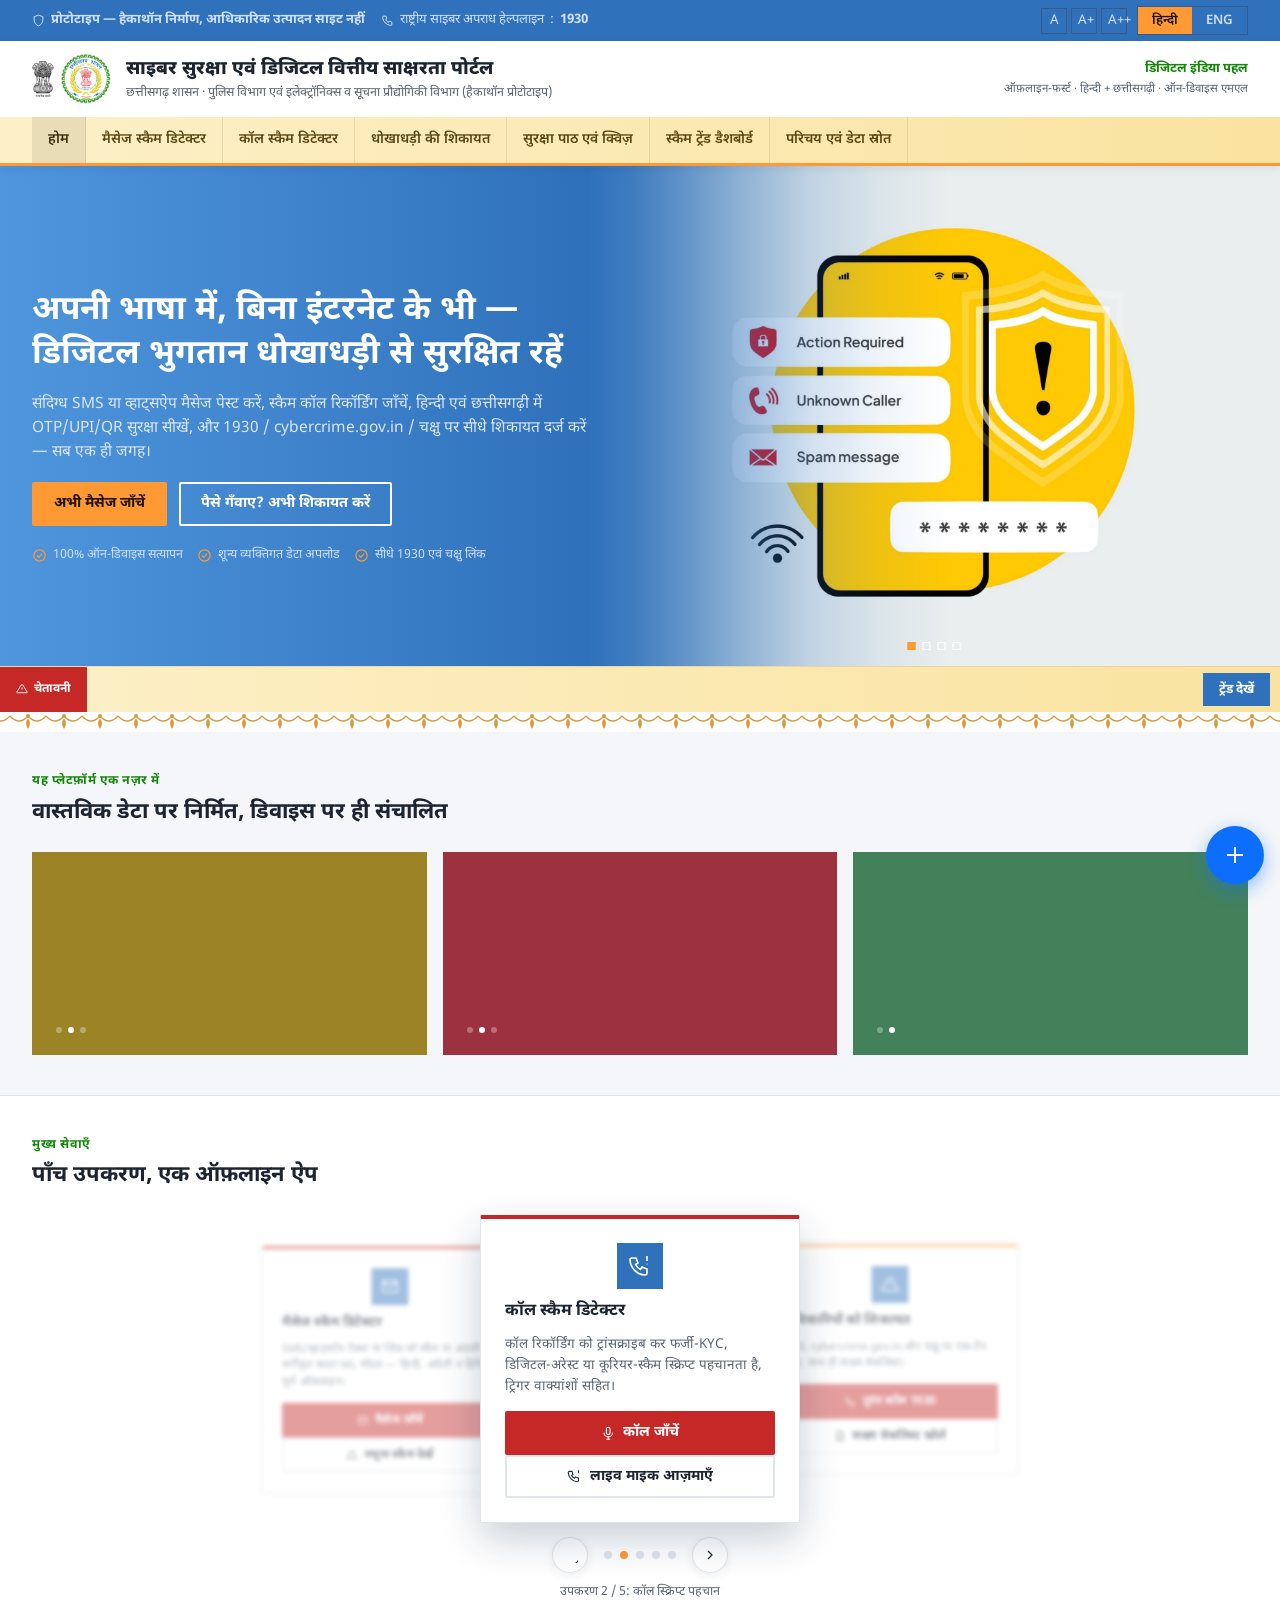
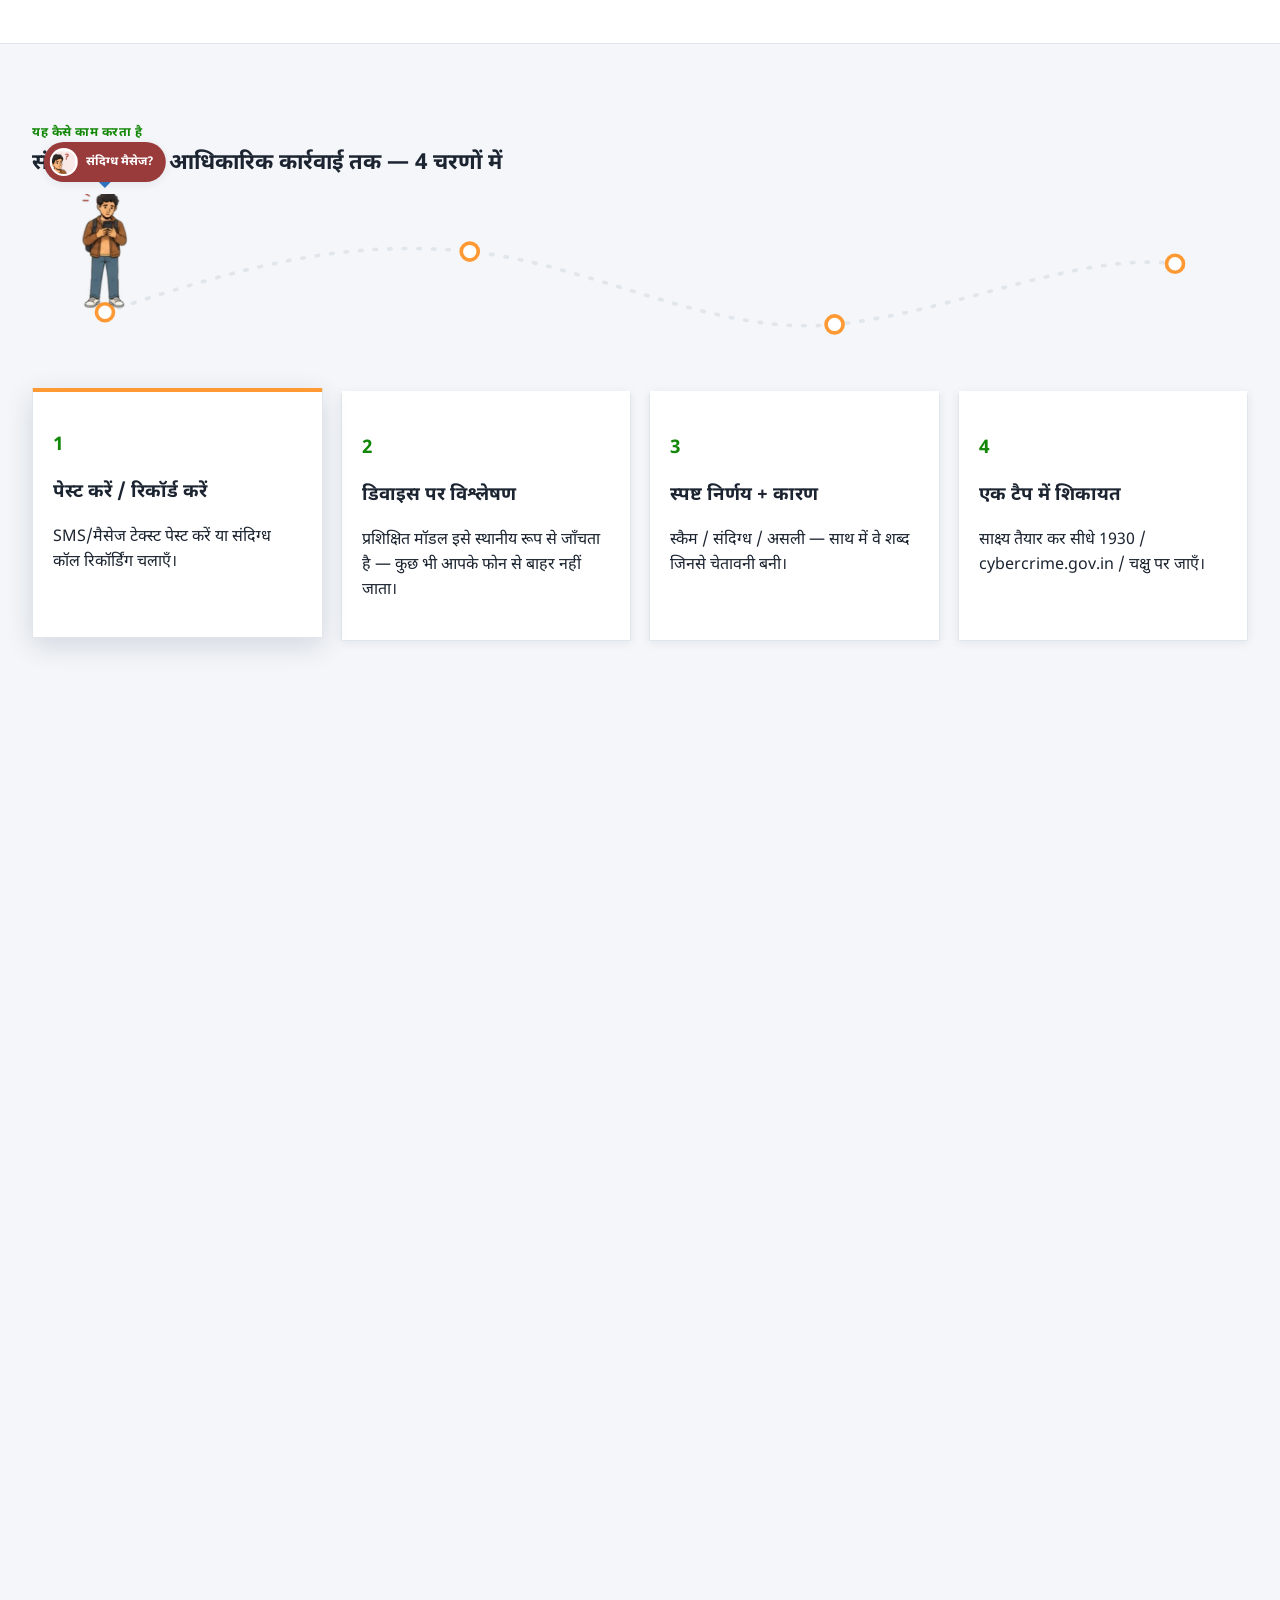
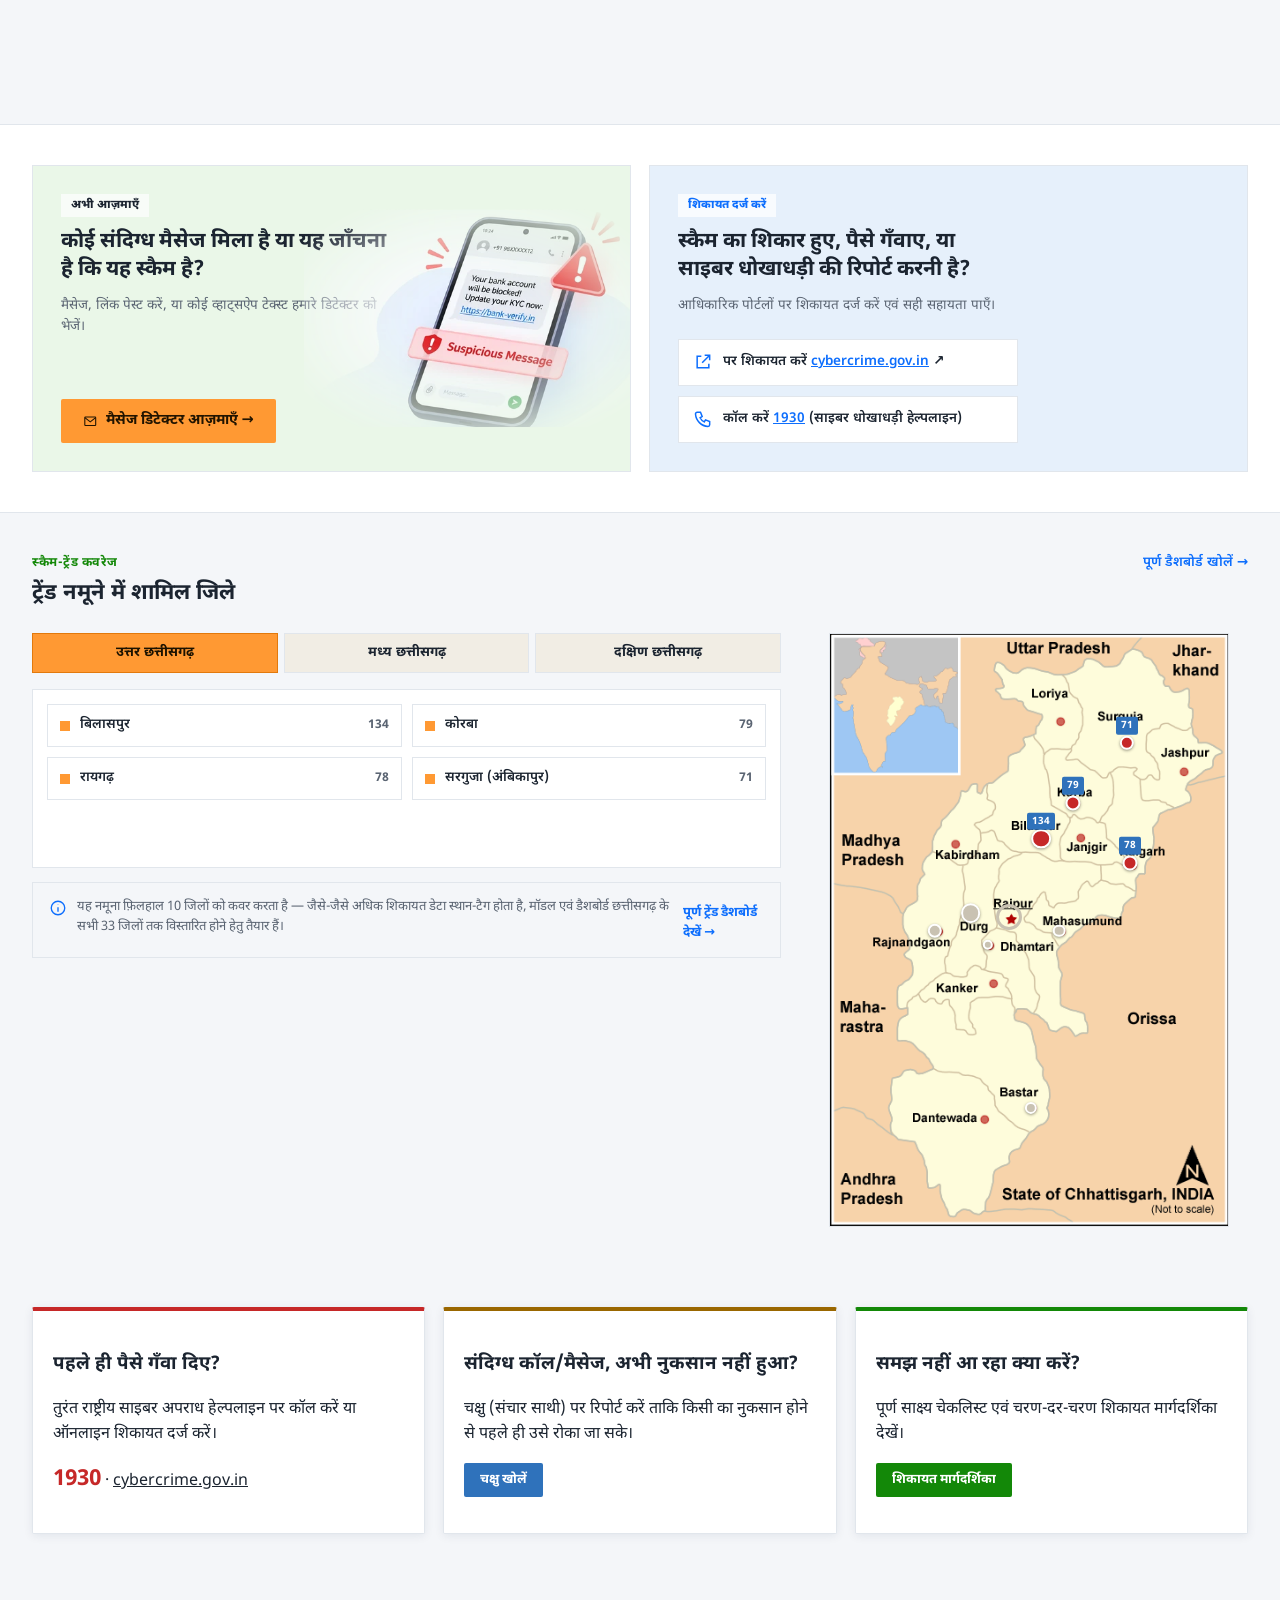
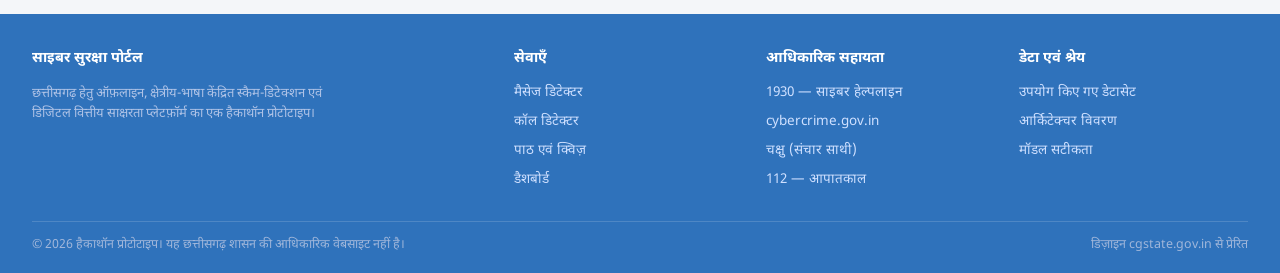
==== site/index.html @ a1439367 "first commit Cyber Suraksha hackathon prototype: static site, ML scam classifier, and PROJECT_BRAIN." ====
<!DOCTYPE html>
<html lang="hi">
<head>
<meta charset="UTF-8">
<meta name="viewport" content="width=device-width, initial-scale=1.0">
<title>साइबर सुरक्षा एवं डिजिटल वित्तीय साक्षरता पोर्टल | छत्तीसगढ़</title>
<link rel="preconnect" href="https://fonts.googleapis.com">
<link href="https://fonts.googleapis.com/css2?family=Noto+Sans+Devanagari:wght@400;500;600;700;800&family=Noto+Sans:wght@400;500;600;700;800&display=swap" rel="stylesheet">
<link rel="stylesheet" href="css/style.css">
<style>/* homepage keeps its own navy shade — the lighter sky blue below is for the other pages only */
:root{--navy:#2f72bb;--navy-light:#4f96dd;}
</style>
</head>
<body>
<a href="#main" class="skip-link">मुख्य सामग्री पर जाएँ</a>

<!-- ============ TOP UTILITY BAR ============ -->
<div class="topbar">
  <div class="container">
    <div class="topbar-left">
      <span><svg class="icon"><use href="assets/icons.svg?v=2#i-shield"></use></svg> <strong data-en="Prototype — Hackathon build, not an official production site">प्रोटोटाइप — हैकाथॉन निर्माण, आधिकारिक उत्पादन साइट नहीं</strong></span>
      <span><svg class="icon"><use href="assets/icons.svg?v=2#i-phone"></use></svg> <span data-en="National Cybercrime Helpline">राष्ट्रीय साइबर अपराध हेल्पलाइन</span>: <strong>1930</strong></span>
    </div>
    <div class="topbar-right">
      <div class="textsize" aria-label="Text size">
        <button data-textsize="base" title="सामान्य">A</button>
        <button data-textsize="text-lg" title="बड़ा">A+</button>
        <button data-textsize="text-xl" title="सबसे बड़ा">A++</button>
      </div>
      <div class="lang-toggle" role="group" aria-label="Language">
        <button data-lang="hi" class="active">हिन्दी</button>
        <button data-lang="en">ENG</button>
      </div>
    </div>
  </div>
</div>

<!-- ============ HEADER ============ -->
<header class="site-header">
  <div class="header-inner container">
    <div class="gov-emblem-pair" aria-hidden="true">
      <img class="pillar-icon" src="assets/ashoka-emblem.png" alt="">
      <img class="seal-icon" src="assets/cg-seal.webp" alt="">
    </div>
    <div class="brand">
      <div class="title" data-en="Cyber Suraksha &amp; Digital Financial Literacy Portal">साइबर सुरक्षा एवं डिजिटल वित्तीय साक्षरता पोर्टल</div>
      <div class="subtitle" data-en="Government of Chhattisgarh &middot; Police Dept. &amp; Electronics &amp; IT Dept. (hackathon prototype)">छत्तीसगढ़ शासन · पुलिस विभाग एवं इलेक्ट्रॉनिक्स व सूचना प्रौद्योगिकी विभाग (हैकाथॉन प्रोटोटाइप)</div>
    </div>
    <div class="gov-tag">
      <strong data-en="भारत सरकार / राज्य सरकार">डिजिटल इंडिया पहल</strong>
      <span data-en="Offline-first &middot; Hindi + Chhattisgarhi &middot; On-device ML">ऑफ़लाइन-फर्स्ट · हिन्दी + छत्तीसगढ़ी · ऑन-डिवाइस एमएल</span>
    </div>
  </div>
  <nav class="site-nav">
    <div class="container">
      <button class="nav-toggle" aria-label="menu"><svg class="icon"><use href="assets/icons.svg?v=2#i-menu"></use></svg></button>
      <ul>
        <li><a href="index.html" class="current" data-en="Home">होम</a></li>
        <li><a href="pages/detector.html" data-en="Message Scam Detector">मैसेज स्कैम डिटेक्टर</a></li>
        <li><a href="pages/call-checker.html" data-en="Call Scam Detector">कॉल स्कैम डिटेक्टर</a></li>
        <li><a href="pages/report.html" data-en="Report Fraud">धोखाधड़ी की शिकायत</a></li>
        <li><a href="pages/learn.html" data-en="Safety Lessons &amp; Quiz">सुरक्षा पाठ एवं क्विज़</a></li>
        <li><a href="pages/dashboard.html" data-en="Scam Trend Dashboard">स्कैम ट्रेंड डैशबोर्ड</a></li>
        <li><a href="pages/about.html" data-en="About &amp; Data Sources">परिचय एवं डेटा स्रोत</a></li>
      </ul>
    </div>
  </nav>
</header>

<main id="main">

  <!-- ============ HERO ============ -->
  <section class="hero" style="padding-bottom:0;">
    <div class="hero-slideshow" id="hero-slideshow">
      <div class="hero-slide active">
        <img src="assets/hero-photo-1.webp" alt="">
      </div>
      <div class="hero-slide">
        <img src="assets/hero-photo-2.png" alt="">
      </div>
      <div class="hero-slide">
        <img src="assets/hero-photo-3.webp" alt="">
      </div>
      <div class="hero-slide">
        <img src="assets/hero-photo-4.webp" alt="">
      </div>
      <div class="hero-slide-dots" id="hero-dots"></div>
    </div>
    <div class="container">
      <div class="hero-text">
        <h1 data-en="Stay safe from digital payment fraud — in your own language, even offline">अपनी भाषा में, बिना इंटरनेट के भी — डिजिटल भुगतान धोखाधड़ी से सुरक्षित रहें</h1>
        <p data-en="Paste a suspicious SMS or WhatsApp message, check a scam call recording, learn OTP/UPI/QR safety in Hindi &amp; Chhattisgarhi, and report fraud directly to 1930 / cybercrime.gov.in / Chakshu — all from one place.">संदिग्ध SMS या व्हाट्सऐप मैसेज पेस्ट करें, स्कैम कॉल रिकॉर्डिंग जाँचें, हिन्दी एवं छत्तीसगढ़ी में OTP/UPI/QR सुरक्षा सीखें, और 1930 / cybercrime.gov.in / चक्षु पर सीधे शिकायत दर्ज करें — सब एक ही जगह।</p>
        <div class="hero-cta">
          <a href="pages/detector.html" class="btn btn-primary" data-en="Check a message now">अभी मैसेज जाँचें</a>
          <a href="pages/report.html" class="btn btn-outline" data-en="Lost money? Report now">पैसे गँवाए? अभी शिकायत करें</a>
        </div>
        <ul class="hero-features">
          <li><svg class="icon"><use href="assets/icons.svg?v=2#i-check-circle"></use></svg> <span data-en="100% on-device verification">100% ऑन-डिवाइस सत्यापन</span></li>
          <li><svg class="icon"><use href="assets/icons.svg?v=2#i-check-circle"></use></svg> <span data-en="Zero personal data uploads">शून्य व्यक्तिगत डेटा अपलोड</span></li>
          <li><svg class="icon"><use href="assets/icons.svg?v=2#i-check-circle"></use></svg> <span data-en="Direct 1930 &amp; Chakshu links">सीधे 1930 एवं चक्षु लिंक</span></li>
        </ul>
      </div>
    </div>
  </section>

  <!-- ============ TREND TICKER (below hero) ============ -->
  <div class="hero-ticker">
    <span class="tkr-tag"><svg class="icon"><use href="assets/icons.svg?v=2#i-alert-triangle"></use></svg> <span class="lbl" data-en="ALERT">चेतावनी</span></span>
    <div class="hero-ticker-track-wrap">
      <div class="hero-ticker-track">
        <span data-en="Trending: fake 'digital arrest' calls impersonating TRAI/CBI/Customs demanding UPI payment — never pay or share OTP on a call.">ट्रेंड में: TRAI/CBI/कस्टम अधिकारी बनकर 'डिजिटल अरेस्ट' के नाम पर UPI भुगतान माँगने वाली फर्जी कॉलें — कॉल पर कभी भुगतान न करें या OTP साझा न करें।</span>
        <span data-en="Fake KYC-update SMS with shortened links are rising across Chhattisgarh — verify directly with your bank branch.">फर्जी KYC-अपडेट SMS, छोटे लिंक सहित, छत्तीसगढ़ में बढ़ रहे हैं — सीधे अपनी बैंक शाखा से सत्यापित करें।</span>
        <span data-en="Courier/customs-fine calls are a common script — legitimate couriers never ask for UPI payment over the phone.">कूरियर/कस्टम-जुर्माना कॉल एक आम स्क्रिप्ट है — असली कूरियर कंपनी कभी फ़ोन पर UPI भुगतान नहीं माँगती।</span>
        <span data-en="Trending: fake 'digital arrest' calls impersonating TRAI/CBI/Customs demanding UPI payment — never pay or share OTP on a call.">ट्रेंड में: TRAI/CBI/कस्टम अधिकारी बनकर 'डिजिटल अरेस्ट' के नाम पर UPI भुगतान माँगने वाली फर्जी कॉलें — कॉल पर कभी भुगतान न करें या OTP साझा न करें।</span>
        <span data-en="Fake KYC-update SMS with shortened links are rising across Chhattisgarh — verify directly with your bank branch.">फर्जी KYC-अपडेट SMS, छोटे लिंक सहित, छत्तीसगढ़ में बढ़ रहे हैं — सीधे अपनी बैंक शाखा से सत्यापित करें।</span>
      </div>
    </div>
    <a href="pages/dashboard.html" class="btn btn-sm btn-navy" style="flex:none;border-radius:0;margin:6px 10px;" data-en="View trends">ट्रेंड देखें</a>
  </div>
  <div class="toran-strip" aria-hidden="true"></div>

  <!-- ============ STAT TILES ============ -->
  <section>
    <div class="container">
      <div class="section-title">
        <div>
          <span class="eyebrow" data-en="THIS PLATFORM AT A GLANCE">यह प्लेटफ़ॉर्म एक नज़र में</span>
          <h2 data-en="Built on real data, runs on-device">वास्तविक डेटा पर निर्मित, डिवाइस पर ही संचालित</h2>
        </div>
      </div>
      <div class="cycle-tiles" id="cycle-tiles">
        <div class="cycle-tile c1"><div class="cycle-content"><svg class="icon"><use></use></svg><div class="num"></div><div class="lbl"></div><div class="desc"></div></div><div class="cycle-dots"></div></div>
        <div class="cycle-tile c2"><div class="cycle-content"><svg class="icon"><use></use></svg><div class="num"></div><div class="lbl"></div><div class="desc"></div></div><div class="cycle-dots"></div></div>
        <div class="cycle-tile c3"><div class="cycle-content"><svg class="icon"><use></use></svg><div class="num"></div><div class="lbl"></div><div class="desc"></div></div><div class="cycle-dots"></div></div>
      </div>
    </div>
  </section>

  <!-- ============ SERVICES ============ -->
  <section style="background:#fff;border-top:1px solid var(--border);border-bottom:1px solid var(--border);">
    <div class="container">
      <div class="section-title">
        <div>
          <span class="eyebrow" data-en="CORE SERVICES">मुख्य सेवाएँ</span>
          <h2 data-en="Five tools, one offline app">पाँच उपकरण, एक ऑफ़लाइन ऐप</h2>
        </div>
      </div>
      <div class="coverflow" id="services-coverflow">
        <div class="coverflow-track" id="coverflow-track">

          <div class="card service-card urgent coverflow-card">
            <div class="icon-box"><svg class="icon"><use href="assets/icons.svg?v=2#i-mail"></use></svg></div>
            <h3 data-en="Message Scam Detector">मैसेज स्कैम डिटेक्टर</h3>
            <p data-en="ML model classifies SMS/WhatsApp text or a link as scam or genuine — Hindi, English &amp; Hinglish, fully offline.">SMS/व्हाट्सऐप टेक्स्ट या लिंक को स्कैम या असली वर्गीकृत करता ML मॉडल — हिन्दी, अंग्रेज़ी व हिंग्लिश, पूर्ण ऑफ़लाइन।</p>
            <div class="coverflow-actions">
              <a href="pages/detector.html" class="btn btn-danger"><svg class="icon"><use href="assets/icons.svg?v=2#i-mail"></use></svg> <span data-en="Check a Message">मैसेज जाँचें</span></a>
              <a href="pages/detector.html" class="btn btn-outline" style="border-color:var(--border);color:var(--text);"><svg class="icon"><use href="assets/icons.svg?v=2#i-alert-triangle"></use></svg> <span data-en="See Sample Scams">नमूना स्कैम देखें</span></a>
            </div>
          </div>

          <div class="card service-card urgent coverflow-card">
            <div class="icon-box"><svg class="icon"><use href="assets/icons.svg?v=2#i-phone-alert"></use></svg></div>
            <h3 data-en="Call Scam Detector">कॉल स्कैम डिटेक्टर</h3>
            <p data-en="Transcribe a call recording and flag fake-KYC, digital-arrest or courier-scam scripts, with the exact trigger phrases.">कॉल रिकॉर्डिंग को ट्रांसक्राइब कर फर्जी-KYC, डिजिटल-अरेस्ट या कूरियर-स्कैम स्क्रिप्ट पहचानता है, ट्रिगर वाक्यांशों सहित।</p>
            <div class="coverflow-actions">
              <a href="pages/call-checker.html" class="btn btn-danger"><svg class="icon"><use href="assets/icons.svg?v=2#i-mic"></use></svg> <span data-en="Analyse a Call">कॉल जाँचें</span></a>
              <a href="pages/call-checker.html" class="btn btn-outline" style="border-color:var(--border);color:var(--text);"><svg class="icon"><use href="assets/icons.svg?v=2#i-phone-alert"></use></svg> <span data-en="Try Live Mic">लाइव माइक आज़माएँ</span></a>
            </div>
          </div>

          <div class="card service-card coverflow-card">
            <div class="icon-box"><svg class="icon"><use href="assets/icons.svg?v=2#i-alert-triangle"></use></svg></div>
            <h3 data-en="Report to Authorities">अधिकारियों को शिकायत</h3>
            <p data-en="One tap to 1930, cybercrime.gov.in and Chakshu, plus an evidence checklist.">1930, cybercrime.gov.in और चक्षु पर एक-टैप पहुँच, साथ ही साक्ष्य चेकलिस्ट।</p>
            <div class="coverflow-actions">
              <a href="tel:1930" class="btn btn-danger"><svg class="icon"><use href="assets/icons.svg?v=2#i-phone"></use></svg> <span data-en="Instant Call 1930">तुरंत कॉल 1930</span></a>
              <a href="pages/report.html" class="btn btn-outline" style="border-color:var(--border);color:var(--text);"><svg class="icon"><use href="assets/icons.svg?v=2#i-file-text"></use></svg> <span data-en="Open Evidence Checklist">साक्ष्य चेकलिस्ट खोलें</span></a>
            </div>
          </div>

          <div class="card service-card coverflow-card">
            <div class="icon-box"><svg class="icon"><use href="assets/icons.svg?v=2#i-book-open"></use></svg></div>
            <h3 data-en="Safety Lessons &amp; Quiz">सुरक्षा पाठ एवं क्विज़</h3>
            <p data-en="Short Hindi &amp; Chhattisgarhi lessons on OTP, ATM/UPI PIN and QR safety, with a Digital Financial Literacy Score.">OTP, ATM/UPI पिन व QR सुरक्षा पर संक्षिप्त हिन्दी व छत्तीसगढ़ी पाठ, डिजिटल वित्तीय साक्षरता स्कोर सहित।</p>
            <div class="coverflow-actions">
              <a href="pages/learn.html" class="btn btn-green"><svg class="icon"><use href="assets/icons.svg?v=2#i-book-open"></use></svg> <span data-en="Start Lessons">पाठ शुरू करें</span></a>
              <a href="pages/learn.html" class="btn btn-outline" style="border-color:var(--border);color:var(--text);"><svg class="icon"><use href="assets/icons.svg?v=2#i-percent"></use></svg> <span data-en="Take the Quiz">क्विज़ लें</span></a>
            </div>
          </div>

          <div class="card service-card coverflow-card">
            <div class="icon-box"><svg class="icon"><use href="assets/icons.svg?v=2#i-bar-chart"></use></svg></div>
            <h3 data-en="Scam Trend Dashboard">स्कैम ट्रेंड डैशबोर्ड</h3>
            <p data-en="Anonymised, region-wise scam-type trends for banks &amp; district administration (policy view).">बैंकों व जिला प्रशासन हेतु अनाम, क्षेत्रवार स्कैम-प्रकार ट्रेंड (नीति दृश्य)।</p>
            <div class="coverflow-actions">
              <a href="pages/dashboard.html" class="btn btn-navy"><svg class="icon"><use href="assets/icons.svg?v=2#i-bar-chart"></use></svg> <span data-en="Open Dashboard">डैशबोर्ड खोलें</span></a>
              <a href="index.html#cg-map-wrap" class="btn btn-outline" style="border-color:var(--border);color:var(--text);"><svg class="icon"><use href="assets/icons.svg?v=2#i-map-pin"></use></svg> <span data-en="View District Map">जिला मानचित्र देखें</span></a>
            </div>
          </div>

        </div>

        <div class="coverflow-nav">
          <button class="coverflow-nav-btn" id="coverflow-prev" aria-label="previous"><svg class="icon"><use href="assets/icons.svg?v=2#i-chevron-right" transform="rotate(180 12 12)"></use></svg></button>
          <div class="coverflow-dots" id="coverflow-dots"></div>
          <button class="coverflow-nav-btn" id="coverflow-next" aria-label="next"><svg class="icon"><use href="assets/icons.svg?v=2#i-chevron-right"></use></svg></button>
        </div>
        <div class="coverflow-caption" id="coverflow-caption"></div>
      </div>
    </div>
  </section>

  <!-- ============ HOW IT WORKS ============ -->
  <section id="how-it-works">
   <div class="walk-wrapper" id="walk-wrapper">
    <div class="walk-sticky" id="walk-sticky">
    <div class="container">
      <div class="section-title">
        <div><span class="eyebrow" data-en="HOW IT WORKS">यह कैसे काम करता है</span>
        <h2 data-en="From suspicious message to official action — in 4 steps">संदिग्ध मैसेज से आधिकारिक कार्रवाई तक — 4 चरणों में</h2></div>
      </div>

      <div class="walk-stage" id="walk-stage">
        <svg class="walk-path" viewBox="0 0 1000 140" preserveAspectRatio="none">
          <path d="M60,90 C180,50 260,30 360,40 C460,50 560,110 660,100 C760,90 860,40 940,50" />
          <circle class="walk-marker" cx="60" cy="90" r="7"></circle>
          <circle class="walk-marker" cx="360" cy="40" r="7"></circle>
          <circle class="walk-marker" cx="660" cy="100" r="7"></circle>
          <circle class="walk-marker" cx="940" cy="50" r="7"></circle>
        </svg>
        <div class="walk-character" id="walk-character">
          <div class="walk-bubble" id="walk-bubble">
            <span class="walk-bubble-face"><img id="walk-face-img" src="assets/walk-face-1.png" alt=""></span>
            <span id="walk-bubble-text"></span>
          </div>
          <img id="walk-body-img" class="walk-figure" src="assets/walk-body-1.png" alt="">
        </div>
      </div>

      <div class="grid cols-4" id="step-cards">
        <div class="card" data-step="0">
          <h3 style="color:var(--india-green)">1</h3>
          <h3 data-en="Paste / Record">पेस्ट करें / रिकॉर्ड करें</h3>
          <p data-en="Paste the SMS/message text or play the suspicious call recording.">SMS/मैसेज टेक्स्ट पेस्ट करें या संदिग्ध कॉल रिकॉर्डिंग चलाएँ।</p>
        </div>
        <div class="card" data-step="1">
          <h3 style="color:var(--india-green)">2</h3>
          <h3 data-en="On-device analysis">डिवाइस पर विश्लेषण</h3>
          <p data-en="The trained model scores it locally — nothing leaves your phone.">प्रशिक्षित मॉडल इसे स्थानीय रूप से जाँचता है — कुछ भी आपके फोन से बाहर नहीं जाता।</p>
        </div>
        <div class="card" data-step="2">
          <h3 style="color:var(--india-green)">3</h3>
          <h3 data-en="Clear verdict + reasons">स्पष्ट निर्णय + कारण</h3>
          <p data-en="Scam / Suspicious / Genuine with the exact words that triggered the flag.">स्कैम / संदिग्ध / असली — साथ में वे शब्द जिनसे चेतावनी बनी।</p>
        </div>
        <div class="card" data-step="3">
          <h3 style="color:var(--india-green)">4</h3>
          <h3 data-en="Report in one tap">एक टैप में शिकायत</h3>
          <p data-en="Jump straight to 1930 / cybercrime.gov.in / Chakshu with your evidence ready.">साक्ष्य तैयार कर सीधे 1930 / cybercrime.gov.in / चक्षु पर जाएँ।</p>
        </div>
      </div>
    </div>
    </div>
   </div>
  </section>

  <!-- ============ TRY IT / FILE A COMPLAINT ============ -->
  <section style="background:#fff;border-top:1px solid var(--border);border-bottom:1px solid var(--border);">
    <div class="container">
      <div class="grid cols-2">

        <div class="cta-panel cta-green">
          <span class="eyebrow" data-en="TRY IT">अभी आज़माएँ</span>
          <h3 data-en="Have a suspicious message or want to check if it's a scam?">कोई संदिग्ध मैसेज मिला है या यह जाँचना है कि यह स्कैम है?</h3>
          <p data-en="Paste the message, link, or forward a WhatsApp text to our detector.">मैसेज, लिंक पेस्ट करें, या कोई व्हाट्सऐप टेक्स्ट हमारे डिटेक्टर को भेजें।</p>
          <a href="pages/detector.html" class="btn btn-primary">
            <svg class="icon"><use href="assets/icons.svg?v=2#i-mail"></use></svg>
            <span data-en="Try Message Detector →">मैसेज डिटेक्टर आज़माएँ →</span>
          </a>
          <div class="cta-art cta-art-phone">
            <img src="assets/cta-phone.webp" alt="">
          </div>
        </div>

        <div class="cta-panel cta-blue">
          <span class="eyebrow" style="color:var(--accent-blue);" data-en="FILE A COMPLAINT">शिकायत दर्ज करें</span>
          <h3 data-en="Received a scam, lost money, or want to report cyber fraud?">स्कैम का शिकार हुए, पैसे गँवाए, या साइबर धोखाधड़ी की रिपोर्ट करनी है?</h3>
          <p data-en="File a complaint with the official portals and get the right support.">आधिकारिक पोर्टलों पर शिकायत दर्ज करें एवं सही सहायता पाएँ।</p>
          <div class="cta-links">
            <a href="https://cybercrime.gov.in" target="_blank" rel="noopener" class="cta-link-row">
              <svg class="icon"><use href="assets/icons.svg?v=2#i-external-link"></use></svg>
              <span><span data-en="Report on">पर शिकायत करें</span> <u>cybercrime.gov.in</u> ↗</span>
            </a>
            <a href="tel:1930" class="cta-link-row">
              <svg class="icon"><use href="assets/icons.svg?v=2#i-phone"></use></svg>
              <span><span data-en="Call">कॉल करें</span> <u>1930</u> <span data-en="(Cyber Fraud Helpline)">(साइबर धोखाधड़ी हेल्पलाइन)</span></span>
            </a>
          </div>
        </div>

      </div>
    </div>
  </section>

  <!-- ============ DISTRICT COVERAGE MAP ============ -->
  <section>
    <div class="container">
      <div class="section-title">
        <div><span class="eyebrow" data-en="SCAM-TREND COVERAGE">स्कैम-ट्रेंड कवरेज</span>
        <h2 data-en="Districts covered in the trend sample">ट्रेंड नमूने में शामिल जिले</h2></div>
        <a href="pages/dashboard.html" data-en="Open full dashboard →">पूर्ण डैशबोर्ड खोलें →</a>
      </div>
      <div class="district-map-wrap">
        <div>
          <div class="region-tabs" id="region-tabs"></div>
          <div class="region-carousel">
            <div class="region-track" id="region-track">
              <div class="region-panel" data-region="north"><div class="region-panel-grid" id="panel-north"></div></div>
              <div class="region-panel" data-region="central"><div class="region-panel-grid" id="panel-central"></div></div>
              <div class="region-panel" data-region="south"><div class="region-panel-grid" id="panel-south"></div></div>
            </div>
          </div>
          <div class="region-note">
            <svg class="icon"><use href="assets/icons.svg?v=2#i-info"></use></svg>
            <span data-en="This sample covers 10 districts today — the model and dashboard are built to scale to all 33 districts of Chhattisgarh as more complaint data is tagged by location.">यह नमूना फ़िलहाल 10 जिलों को कवर करता है — जैसे-जैसे अधिक शिकायत डेटा स्थान-टैग होता है, मॉडल एवं डैशबोर्ड छत्तीसगढ़ के सभी 33 जिलों तक विस्तारित होने हेतु तैयार हैं।</span>
            <a href="pages/dashboard.html" data-en="See full trend dashboard →">पूर्ण ट्रेंड डैशबोर्ड देखें →</a>
          </div>
        </div>
        <div class="cg-map-wrap" id="cg-map-wrap">
          <img class="cg-map-img" src="assets/cg-map.png" alt="Map of Chhattisgarh districts">
        </div>
      </div>
    </div>
  </section>

  <!-- ============ EMERGENCY HELP STRIP ============ -->
  <section>
    <div class="container">
      <div class="grid cols-3">
        <div class="card" style="border-top:4px solid var(--danger);">
          <h3 data-en="Already lost money?">पहले ही पैसे गँवा दिए?</h3>
          <p data-en="Call the National Cybercrime Helpline immediately or file a complaint online.">तुरंत राष्ट्रीय साइबर अपराध हेल्पलाइन पर कॉल करें या ऑनलाइन शिकायत दर्ज करें।</p>
          <p><strong style="font-size:22px;color:var(--danger);">1930</strong> &middot; <a href="https://cybercrime.gov.in" target="_blank" rel="noopener">cybercrime.gov.in</a></p>
        </div>
        <div class="card" style="border-top:4px solid var(--warn);">
          <h3 data-en="Suspicious call or message, no loss yet?">संदिग्ध कॉल/मैसेज, अभी नुकसान नहीं हुआ?</h3>
          <p data-en="Report it on Chakshu (Sanchar Saathi) so it can be blocked before anyone loses money.">चक्षु (संचार साथी) पर रिपोर्ट करें ताकि किसी का नुकसान होने से पहले ही उसे रोका जा सके।</p>
          <p><a href="https://sancharsaathi.gov.in/sfc/" target="_blank" rel="noopener" class="btn btn-sm btn-navy" data-en="Open Chakshu">चक्षु खोलें</a></p>
        </div>
        <div class="card" style="border-top:4px solid var(--india-green);">
          <h3 data-en="Not sure what to do?">समझ नहीं आ रहा क्या करें?</h3>
          <p data-en="See the full evidence checklist and step-by-step reporting guide.">पूर्ण साक्ष्य चेकलिस्ट एवं चरण-दर-चरण शिकायत मार्गदर्शिका देखें।</p>
          <p><a href="pages/report.html" class="btn btn-sm btn-green" data-en="Reporting guide">शिकायत मार्गदर्शिका</a></p>
        </div>
      </div>
    </div>
  </section>

</main>

<!-- ============ FOOTER ============ -->
<footer class="site-footer">
  <div class="container">
    <div class="footer-grid">
      <div>
        <h4 data-en="Cyber Suraksha Portal">साइबर सुरक्षा पोर्टल</h4>
        <p style="font-size:13px;color:#aec2e6;max-width:320px;" data-en="A hackathon prototype for an offline, regional-first scam-detection and digital financial literacy platform for Chhattisgarh.">छत्तीसगढ़ हेतु ऑफ़लाइन, क्षेत्रीय-भाषा केंद्रित स्कैम-डिटेक्शन एवं डिजिटल वित्तीय साक्षरता प्लेटफ़ॉर्म का एक हैकाथॉन प्रोटोटाइप।</p>
      </div>
      <div>
        <h4 data-en="Services">सेवाएँ</h4>
        <ul>
          <li><a href="pages/detector.html" data-en="Message Detector">मैसेज डिटेक्टर</a></li>
          <li><a href="pages/call-checker.html" data-en="Call Detector">कॉल डिटेक्टर</a></li>
          <li><a href="pages/learn.html" data-en="Lessons &amp; Quiz">पाठ एवं क्विज़</a></li>
          <li><a href="pages/dashboard.html" data-en="Dashboard">डैशबोर्ड</a></li>
        </ul>
      </div>
      <div>
        <h4 data-en="Official Help">आधिकारिक सहायता</h4>
        <ul>
          <li><a href="tel:1930">1930 — <span data-en="Cybercrime Helpline">साइबर हेल्पलाइन</span></a></li>
          <li><a href="https://cybercrime.gov.in" target="_blank" rel="noopener">cybercrime.gov.in</a></li>
          <li><a href="https://sancharsaathi.gov.in/sfc/" target="_blank" rel="noopener" data-en="Chakshu (Sanchar Saathi)">चक्षु (संचार साथी)</a></li>
          <li><a href="tel:112">112 — <span data-en="Emergency">आपातकाल</span></a></li>
        </ul>
      </div>
      <div>
        <h4 data-en="Data &amp; Credits">डेटा एवं श्रेय</h4>
        <ul>
          <li><a href="pages/about.html" data-en="Datasets used">उपयोग किए गए डेटासेट</a></li>
          <li><a href="pages/about.html#architecture" data-en="Architecture overview">आर्किटेक्चर विवरण</a></li>
          <li><a href="pages/about.html#accuracy" data-en="Model accuracy">मॉडल सटीकता</a></li>
        </ul>
      </div>
    </div>
    <div class="footer-bottom">
      <span data-en="© 2026 Hackathon prototype. Not an official Government of Chhattisgarh website.">© 2026 हैकाथॉन प्रोटोटाइप। यह छत्तीसगढ़ शासन की आधिकारिक वेबसाइट नहीं है।</span>
      <span data-en="Design inspired by cgstate.gov.in">डिज़ाइन cgstate.gov.in से प्रेरित</span>
    </div>
  </div>
</footer>

<!-- ============ EMERGENCY WIDGET ============ -->
<div class="emergency-widget">
  <div class="emergency-panel">
    <h4 data-en="Quick Links">त्वरित लिंक</h4>
    <ul>
      <li><a href="pages/detector.html"><span data-en="Message Detector">मैसेज डिटेक्टर</span> <strong>→</strong></a></li>
      <li><a href="pages/call-checker.html"><span data-en="Call Detector">कॉल डिटेक्टर</span> <strong>→</strong></a></li>
      <li><a href="pages/learn.html"><span data-en="Lessons &amp; Quiz">पाठ एवं क्विज़</span> <strong>→</strong></a></li>
      <li><a href="pages/dashboard.html"><span data-en="Dashboard">डैशबोर्ड</span> <strong>→</strong></a></li>
      <li><a href="pages/about.html"><span data-en="Data Sources">डेटा स्रोत</span> <strong>→</strong></a></li>
    </ul>
  </div>
  <button class="emergency-fab" aria-label="Quick links" title="त्वरित लिंक"><svg class="icon"><use href="assets/icons.svg?v=2#i-plus"></use></svg><span class="emergency-fab-label" data-en="Quick Links">त्वरित लिंक</span></button>
</div>

<script src="js/app.js"></script>
<script>
/* cycling stat tiles: 3 dark tiles, each rotating through a bucket of stats every 2s */
(function(){
  var STATS = [
    { icon:'i-database', num:'40,000+', hi:'लेबल किए गए प्रशिक्षण उदाहरण', en:'labelled training examples',
      descHi:'असली एवं टेम्पलेटेड स्कैम+असली संदेशों के मिश्रण से इकट्ठा किया गया डेटा।', descEn:'Gathered from a mix of real and templated scam+genuine messages.' },
    { icon:'i-percent', num:'97.2%', hi:'होल्ड-आउट टेस्ट सटीकता', en:'held-out test accuracy',
      descHi:'प्रशिक्षण के दौरान कभी न देखे गए 15% डेटा पर मापी गई।', descEn:'Measured on a 15% split the model never saw during training.' },
    { icon:'i-globe', num:'3', hi:'भाषाएँ — हिन्दी, छत्तीसगढ़ी, अंग्रेज़ी', en:'languages — Hindi, Chhattisgarhi, English',
      descHi:'हिंग्लिश (मिश्रित) टेक्स्ट भी बिना किसी अतिरिक्त सेटिंग के पहचाना जाता है।', descEn:'Hinglish (code-mixed) text is understood too, no extra setup needed.' },
    { icon:'i-map-pin', num:'10', hi:'ट्रेंड नमूने में जिले', en:'districts in the trend sample',
      descHi:'रायपुर, बिलासपुर, बस्तर, सरगुजा एवं दुर्ग संभाग को कवर करता है।', descEn:'Covers the Raipur, Bilaspur, Bastar, Surguja and Durg divisions.' },
    { icon:'i-phone', num:'1930', hi:'राष्ट्रीय साइबर हेल्पलाइन', en:'national cybercrime helpline',
      descHi:'एक टैप में सीधे कॉल करें — पूरे भारत में उपलब्ध है।', descEn:'One tap to call directly — available across India.' },
    { icon:'i-lock', num:'100%', hi:'ऑन-डिवाइस — कुछ भी फोन से बाहर नहीं जाता', en:'on-device — nothing leaves your phone',
      descHi:'इंटरनेट न होने पर भी डिटेक्टर एवं पाठ पूरी तरह काम करते हैं।', descEn:'The detector and lessons work fully even with no internet connection.' },
    { icon:'i-book-open', num:'6', hi:'ऑफ़लाइन सुरक्षा पाठ', en:'offline safety lessons',
      descHi:'OTP, ATM/UPI पिन एवं QR सुरक्षा पर संक्षिप्त, सचित्र पाठ।', descEn:'Short, illustrated lessons on OTP, ATM/UPI PIN and QR safety.' },
    { icon:'i-bar-chart', num:'93,686', hi:'राष्ट्रीय शिकायत रिकॉर्ड विश्लेषित', en:'national complaint records analysed',
      descHi:'NCRP पोर्टल के वास्तविक शिकायत वर्गीकरण के आधार पर।', descEn:'Based on real complaint-category data from the NCRP portal.' }
  ];
  var BUCKETS = [[0,3,6],[1,4,7],[2,5]];
  var tiles = document.querySelectorAll('#cycle-tiles .cycle-tile');
  var state = BUCKETS.map(function(){ return 0; });

  function paint(tileIdx){
    var bucket = BUCKETS[tileIdx];
    var stat = STATS[bucket[state[tileIdx]]];
    var tile = tiles[tileIdx];
    var isEn = document.documentElement.lang === 'en';
    tile.querySelector('use').setAttribute('href', 'assets/icons.svg?v=2#' + stat.icon);
    tile.querySelector('.num').textContent = stat.num;
    tile.querySelector('.lbl').textContent = isEn ? stat.en : stat.hi;
    tile.querySelector('.desc').textContent = isEn ? stat.descEn : stat.descHi;
    var dots = tile.querySelector('.cycle-dots');
    dots.innerHTML = '';
    bucket.forEach(function(_, i){
      var d = document.createElement('span');
      if(i === state[tileIdx]) d.className = 'active';
      dots.appendChild(d);
    });
  }

  function advance(tileIdx){
    var content = tiles[tileIdx].querySelector('.cycle-content');
    content.classList.add('fade');
    setTimeout(function(){
      state[tileIdx] = (state[tileIdx] + 1) % BUCKETS[tileIdx].length;
      paint(tileIdx);
      content.classList.remove('fade');
    }, 350);
  }

  tiles.forEach(function(_, i){ paint(i); });
  setInterval(function(){
    tiles.forEach(function(_, i){ advance(i); });
  }, 2000);
  document.addEventListener('cg:langchange', function(){
    tiles.forEach(function(_, i){ paint(i); });
  });
})();

/* services coverflow: center card in focus, neighbours glassy behind it, auto-advances every 2s */
(function(){
  var cards = document.querySelectorAll('#coverflow-track .coverflow-card');
  var n = cards.length;
  var active = 0;
  var dotsWrap = document.getElementById('coverflow-dots');
  var captionEl = document.getElementById('coverflow-caption');
  var timer = null;

  var SUBTITLES = [
    { hi:'तुरंत मैसेज जाँच', en:'Instant Message Screening' },
    { hi:'कॉल स्क्रिप्ट पहचान', en:'Call Script Detection' },
    { hi:'तुरंत शिकायत एवं नागरिक सहायता', en:'Direct Escalation & Citizen Support' },
    { hi:'स्थानीय-भाषा साक्षरता', en:'Local-Language Literacy' },
    { hi:'नीति एवं ट्रेंड जानकारी', en:'Policy & Trend Insights' }
  ];

  for(var i=0;i<n;i++){
    (function(i){
      var b = document.createElement('button');
      if(i===active) b.className='active';
      b.setAttribute('aria-label', 'slide ' + (i+1));
      b.addEventListener('click', function(){ active=i; render(); restart(); });
      dotsWrap.appendChild(b);
    })(i);
  }

  function styleFor(diff){
    if(diff===0) return { transform:'translate(-50%,0) scale(1)', opacity:'1', filter:'none', z:5, blocked:false };
    if(diff===-1) return { transform:'translate(-50%,0) translateX(-250px) scale(.8)', opacity:'.45', filter:'blur(2.5px)', z:4, blocked:true };
    if(diff===1) return { transform:'translate(-50%,0) translateX(250px) scale(.8)', opacity:'.45', filter:'blur(2.5px)', z:4, blocked:true };
    if(diff===-2) return { transform:'translate(-50%,0) translateX(420px) scale(.65)', opacity:'0', filter:'blur(3px)', z:1, blocked:true };
    if(diff===2) return { transform:'translate(-50%,0) translateX(-420px) scale(.65)', opacity:'0', filter:'blur(3px)', z:1, blocked:true };
    return { transform:'translate(-50%,0) scale(.6)', opacity:'0', filter:'blur(3px)', z:0, blocked:true };
  }

  function render(){
    var isEn = document.documentElement.lang === 'en';
    cards.forEach(function(card, i){
      var diff = i - active;
      if(diff > n/2) diff -= n;
      if(diff < -n/2) diff += n;
      var s = styleFor(diff);
      card.style.transform = s.transform;
      card.style.opacity = s.opacity;
      card.style.filter = s.filter;
      card.style.zIndex = s.z;
      card.style.pointerEvents = s.blocked ? 'none' : 'auto';
      card.classList.toggle('is-active', diff===0);
    });
    Array.prototype.forEach.call(dotsWrap.children, function(d, i){
      d.classList.toggle('active', i===active);
    });
    var sub = SUBTITLES[active];
    captionEl.textContent = (isEn ? 'Tool ' : 'उपकरण ') + (active+1) + (isEn ? ' of ' : ' / ') + n + ': ' + (isEn ? sub.en : sub.hi);
    // keep the track tall enough for the active card so the nav row below never overlaps it
    document.getElementById('coverflow-track').style.height = cards[active].offsetHeight + 'px';
  }

  function restart(){
    if(timer) clearInterval(timer);
    timer = setInterval(function(){ active = (active+1) % n; render(); }, 2000);
  }

  document.getElementById('coverflow-prev').addEventListener('click', function(){ active = (active - 1 + n) % n; render(); restart(); });
  document.getElementById('coverflow-next').addEventListener('click', function(){ active = (active + 1) % n; render(); restart(); });
  document.addEventListener('cg:langchange', render);

  render();
  restart();
})();

/* hero slideshow */
(function(){
  var slides = document.querySelectorAll('#hero-slideshow .hero-slide');
  var dotsWrap = document.getElementById('hero-dots');
  var idx = 0;
  slides.forEach(function(s, i){
    var b = document.createElement('button');
    if(i===0) b.className='active';
    b.addEventListener('click', function(){ show(i); });
    dotsWrap.appendChild(b);
  });
  function show(i){
    slides[idx].classList.remove('active');
    dotsWrap.children[idx].classList.remove('active');
    idx = i;
    slides[idx].classList.add('active');
    dotsWrap.children[idx].classList.add('active');
  }
  setInterval(function(){ show((idx+1) % slides.length); }, 4500);
})();

/* district map + 3-region sliding carousel, fed by the same dashboard.json the dashboard page uses */
(function(){
  var DASH = null;
  var REGIONS = [
    { id:'north', hi:'उत्तर छत्तीसगढ़', en:'North Chhattisgarh', divisions:['सरगुजा संभाग','बिलासपुर संभाग'] },
    { id:'central', hi:'मध्य छत्तीसगढ़', en:'Central Chhattisgarh', divisions:['रायपुर संभाग','दुर्ग संभाग'] },
    { id:'south', hi:'दक्षिण छत्तीसगढ़', en:'South Chhattisgarh', divisions:['बस्तर संभाग'] }
  ];
  // Marker positions as % of the real map photo (site/assets/cg-map.png, 451x671px),
  // measured by locating each printed red dot's pixel centroid in the source image.
  var POS = {
    'सरगुजा (अंबिकापुर)':[74.5,18.5],
    'बिलासपुर':[53.2,34.6], 'कोरबा':[61.2,28.6], 'रायगढ़':[75.4,38.7],
    'रायपुर':[45.2,47.7], 'दुर्ग':[35.5,47.1], 'राजनांदगांव':[26.6,50.1], 'महासमुंद':[57.7,50.1], 'धमतरी':[39.9,52.5],
    'बस्तर (जगदलपुर)':[50.6,79.9]
  };
  var activeIndex = 0;

  function fetchDash(){ return fetch('data/dashboard.json',{cache:'no-store'}).then(function(r){return r.json();}); }

  function renderMarkers(){
    var wrap = document.getElementById('cg-map-wrap');
    wrap.querySelectorAll('.map-marker,.map-marker-count,.capital-ring').forEach(function(n){ n.remove(); });
    if(!DASH) return;
    var region = REGIONS[activeIndex];
    DASH.districts.forEach(function(d){
      var pos = POS[d.hi];
      if(!pos) return;
      var isActive = region.divisions.indexOf(d.division_hi) !== -1;
      var isCapital = d.hi === 'रायपुर';
      if(isCapital){
        var ring = document.createElement('div');
        ring.className = 'capital-ring' + (isActive ? '' : ' inactive');
        ring.style.left = pos[0] + '%'; ring.style.top = pos[1] + '%';
        wrap.appendChild(ring);
        return;
      }
      var size = Math.max(10, Math.min(24, Math.sqrt(d.total) * 1.7));
      var m = document.createElement('div');
      m.className = 'map-marker' + (isActive ? '' : ' inactive');
      m.style.left = pos[0] + '%'; m.style.top = pos[1] + '%';
      m.style.width = size + 'px'; m.style.height = size + 'px';
      wrap.appendChild(m);
      var count = document.createElement('div');
      count.className = 'map-marker-count';
      count.style.left = pos[0] + '%'; count.style.top = pos[1] + '%';
      count.textContent = d.total;
      wrap.appendChild(count);
    });
  }

  function chipsHtml(region){
    var isEn = document.documentElement.lang==='en';
    return DASH.districts
      .filter(function(d){ return region.divisions.indexOf(d.division_hi) !== -1; })
      .sort(function(a,b){ return b.total-a.total; })
      .map(function(d){
        return '<div class="district-chip"><span class="dot"></span><span>'+(isEn?d.en:d.hi)+'</span><span class="n">'+d.total+'</span></div>';
      }).join('');
  }

  function renderPanels(){
    REGIONS.forEach(function(region){
      document.getElementById('panel-'+region.id).innerHTML = chipsHtml(region);
    });
  }

  function renderTabs(){
    var isEn = document.documentElement.lang==='en';
    var wrap = document.getElementById('region-tabs');
    wrap.innerHTML='';
    REGIONS.forEach(function(region, i){
      var b = document.createElement('button');
      b.textContent = isEn ? region.en : region.hi;
      if(i===activeIndex) b.className='active';
      b.addEventListener('click', function(){ activeIndex=i; slide(); renderMarkers(); });
      wrap.appendChild(b);
    });
  }

  function slide(){
    document.getElementById('region-track').style.transform = 'translateX(-' + (activeIndex * 33.3334) + '%)';
    document.querySelectorAll('#region-tabs button').forEach(function(b,i){
      b.classList.toggle('active', i===activeIndex);
    });
  }

  function renderAll(){ renderTabs(); renderPanels(); renderMarkers(); slide(); }

  fetchDash().then(function(d){ DASH=d; renderAll(); });
  document.addEventListener('cg:langchange', function(){ if(DASH) renderAll(); });
})();

/* "how it works" walking character: pinned (sticky) while scrolling through #walk-wrapper,
   so the full animation stays on screen until the character reaches step 4 */
(function(){
  var wrapper = document.getElementById('walk-wrapper');
  var stage = document.getElementById('walk-stage');
  var charEl = document.getElementById('walk-character');
  var bubbleEl = document.getElementById('walk-bubble');
  var bubbleTextEl = document.getElementById('walk-bubble-text');
  var faceImg = document.getElementById('walk-face-img');
  var bodyImg = document.getElementById('walk-body-img');
  var cards = document.querySelectorAll('#step-cards .card');
  if(!wrapper) return;

  function setHeaderHeight(){
    var header = document.querySelector('.site-header');
    document.documentElement.style.setProperty('--header-h', (header ? header.offsetHeight : 0) + 'px');
  }
  setHeaderHeight();

  var WAYPOINTS = [[60,90],[360,40],[660,100],[940,50]];
  var STEPS = [
    { body:'assets/walk-body-1.png', face:'assets/walk-face-1.png', color:'#9a3b3b',
      hi:'संदिग्ध मैसेज?', en:'Suspicious message?' },
    { body:'assets/walk-body-2.png', face:'assets/walk-face-2.png', color:'#2f5f8f',
      hi:'डिवाइस पर विश्लेषण...', en:'Analysing on your device...' },
    { body:'assets/walk-body-3.png', face:'assets/walk-face-3.png', color:'#9a7d1f',
      hi:'स्कैम पाया गया', en:'Scam detected' },
    { body:'assets/walk-body-4.png', face:'assets/walk-face-4.png', color:'var(--safe)',
      hi:'रिपोर्ट हो गया ✓', en:'Reported ✓' }
  ];
  var lastStep = -1;

  function lerp(a,b,t){ return a+(b-a)*t; }

  function positionAt(progress){
    var seg = Math.min(2.999, Math.max(0, progress*3));
    var idx = Math.floor(seg);
    var t = seg-idx;
    var p0 = WAYPOINTS[idx], p1 = WAYPOINTS[idx+1];
    return [lerp(p0[0],p1[0],t), lerp(p0[1],p1[1],t)];
  }

  function update(){
    var headerH = parseFloat(getComputedStyle(document.documentElement).getPropertyValue('--header-h')) || 0;
    var rect = wrapper.getBoundingClientRect();
    var vh = window.innerHeight;
    // the wrapper is taller than one viewport by design (see CSS: 100vh + 700px) so that
    // there is scroll distance left over once the sticky inner has docked at --header-h.
    var scrollableRange = wrapper.offsetHeight - (vh - headerH);
    var scrolled = headerH - rect.top;
    var progress = scrollableRange > 0 ? Math.min(1, Math.max(0, scrolled/scrollableRange)) : 0;

    var pos = positionAt(progress);
    var stageW = stage.clientWidth, stageH = stage.clientHeight;
    charEl.style.left = (pos[0]/1000*stageW) + 'px';
    charEl.style.top = (pos[1]/140*stageH) + 'px';

    var stepIdx = Math.min(3, Math.floor(progress*4 + 0.0001));
    if(progress<=0) stepIdx = 0;
    if(stepIdx !== lastStep){
      lastStep = stepIdx;
      var s = STEPS[stepIdx];
      bodyImg.src = s.body;
      faceImg.src = s.face;
      var isEn = document.documentElement.lang === 'en';
      bubbleEl.style.background = s.color;
      bubbleTextEl.textContent = isEn ? s.en : s.hi;
      cards.forEach(function(c){ c.classList.toggle('active', Number(c.dataset.step)===stepIdx); });
    }
  }

  var ticking = false;
  function onScroll(){
    if(ticking) return;
    ticking = true;
    requestAnimationFrame(function(){ update(); ticking = false; });
  }
  window.addEventListener('scroll', onScroll, { passive:true });
  window.addEventListener('resize', function(){ setHeaderHeight(); onScroll(); });
  document.addEventListener('cg:langchange', function(){ lastStep = -1; update(); });
  update();
})();
</script>
</body>
</html>
---- site/css/style.css ----
/* ===================================================================
   Chhattisgarh Cyber Suraksha Portal — design system
   Inspired by cgstate.gov.in/hi (govt tricolor palette, emblem header,
   notice ticker, service-card layout, emergency helpline widget).
   =================================================================== */

:root{
  --saffron: #FF9933;
  --saffron-dark:#e2790c;
  --india-green:#138808;
  --green-dark:#0c6b05;
  --navy:#4a9bdb;
  --navy-light:#4a9bdb;
  --accent-blue:#0d6efd;
  --bg:#f4f6f9;
  --card-bg:#ffffff;
  --text:#1b2430;
  --text-muted:#5a6472;
  --border:#e1e6ec;
  --danger:#c62828;
  --danger-bg:#fdeaea;
  --warn:#9a6700;
  --warn-bg:#fff6e5;
  --safe:#0c6b05;
  --safe-bg:#eaf7e8;
  --radius:2px;
  --shadow:0 2px 10px rgba(11,36,71,.08);
  --shadow-lg:0 8px 28px rgba(11,36,71,.14);
  --font-hi: "Noto Sans Devanagari","Noto Sans",system-ui,sans-serif;
  --font-en: "Noto Sans",system-ui,sans-serif;
}

*{box-sizing:border-box;}
html{scroll-behavior:smooth;}
body{
  margin:0;
  font-family:var(--font-hi);
  background:var(--bg);
  color:var(--text);
  line-height:1.55;
  overflow-x:hidden;
}
html[lang="en"] body{ font-family:var(--font-en); }

img{max-width:100%;display:block;}
a{color:inherit;}
.container{max-width:1480px;margin:0 auto;padding:0 32px;width:100%;}
@media (max-width:1100px){ .container{padding:0 20px;} }

/* ---------- icon utility ---------- */
.icon{
  width:1em;height:1em;display:inline-block;vertical-align:-0.15em;
  fill:none;stroke:currentColor;stroke-width:1.8;flex:none;
}
svg.icon *{vector-effect:non-scaling-stroke;}

/* ---------- skip link ---------- */
.skip-link{
  position:absolute;left:-999px;top:0;background:#fff;color:var(--text);
  padding:10px 16px;z-index:2000;border-radius:0;font-weight:600;
}
.skip-link:focus{left:0;}

/* ---------- top utility bar ---------- */
.topbar{
  background:var(--navy);
  color:#fff;
  font-size:13px;
}
.topbar .container{
  display:flex;align-items:center;justify-content:space-between;
  gap:12px;padding-top:6px;padding-bottom:6px;flex-wrap:wrap;
}
.topbar-left{display:flex;gap:16px;flex-wrap:wrap;align-items:center;color:#cfe0ff;min-width:0;}
.topbar-left span{display:inline-flex;align-items:center;gap:6px;white-space:nowrap;}
.topbar-right{display:flex;align-items:center;gap:10px;flex-wrap:wrap;flex:none;}
.lang-toggle{
  display:flex;border:1px solid #3a5a8c;overflow:hidden;flex:none;
}
.lang-toggle button{
  background:transparent;border:none;color:#cfe0ff;padding:5px 14px;
  cursor:pointer;font-weight:600;font-size:13px;font-family:inherit;white-space:nowrap;
}
.lang-toggle button.active{background:var(--saffron);color:#1b1200;}
.textsize{display:flex;gap:4px;align-items:center;flex:none;}
.textsize button{
  background:transparent;border:1px solid #3a5a8c;color:#cfe0ff;
  width:26px;height:26px;cursor:pointer;font-family:inherit;flex:none;
}

/* ---------- header ---------- */
.site-header{
  background:#fff;border-bottom:3px solid var(--saffron);
  position:sticky;top:0;z-index:100;box-shadow:var(--shadow);
}
.header-inner{
  display:flex;align-items:center;gap:14px;padding:12px 32px;flex-wrap:wrap;
}
@media (max-width:1100px){ .header-inner{padding:12px 20px;} }
.gov-emblem-pair{display:flex;align-items:center;gap:6px;flex:none;}
.pillar-icon{width:22px;height:44px;flex:none;object-fit:contain;}
.seal-icon{width:52px;height:52px;flex:none;object-fit:contain;}
.brand{flex:1;min-width:0;}
.brand .title{font-weight:800;font-size:19px;color:var(--text);}
.brand .subtitle{font-size:12.5px;color:var(--text-muted);}
.gov-tag{
  margin-left:auto;text-align:right;font-size:11.5px;color:var(--text-muted);
  display:flex;flex-direction:column;gap:2px;
}
.gov-tag strong{color:var(--india-green);font-size:13px;}

/* ---------- nav ---------- */
.site-nav{
  background:linear-gradient(90deg,#fdf0c8,#fae3a0);
}
.site-nav ul{
  list-style:none;margin:0;padding:0;display:flex;flex-wrap:wrap;
}
.site-nav a{
  display:flex;align-items:center;gap:6px;padding:12px 16px;color:#5a4612;text-decoration:none;font-weight:600;
  font-size:14px;border-right:1px solid rgba(0,0,0,.08);white-space:nowrap;
}
.site-nav a:hover, .site-nav a.current{background:rgba(0,0,0,.08);color:#3a2d0c;}
.nav-toggle{display:none;}

/* ---------- hero ---------- */
.hero{
  background: linear-gradient(to right, #4f96dd 0%, #2f72bb 45%, #1b4e86 100%);
  color:#fff;overflow:hidden;position:relative;min-height:460px;
}
.hero .container{
  position:relative;min-height:460px;display:flex;align-items:center;padding-top:36px;padding-bottom:36px;
}
.hero-text{flex:1 1 420px;max-width:600px;min-width:0;}
.hero-text h1{font-size:clamp(24px,2.6vw,34px);margin:0 0 10px;line-height:1.3;}
.hero-text p{color:#dce6f5;font-size:15.5px;max-width:560px;}
.hero-cta{display:flex;gap:12px;flex-wrap:wrap;margin-top:18px;}
.hero-features{display:flex;flex-wrap:wrap;gap:14px;margin-top:20px;padding:0;list-style:none;}
.hero-features li{display:flex;align-items:center;gap:6px;font-size:12.5px;color:#cfe0ff;}
.hero-features .icon{color:var(--saffron);width:15px;height:15px;}
.hero-stats{
  flex:1 1 300px;display:grid;grid-template-columns:1fr 1fr;gap:12px;min-width:260px;
}
.hero-stat{
  background:rgba(255,255,255,.08);border:1px solid rgba(255,255,255,.25);
  padding:14px;text-align:center;backdrop-filter:blur(2px);
}
.hero-stat .num{font-size:24px;font-weight:800;color:var(--saffron);}
.hero-stat .lbl{font-size:12.5px;color:#dce6f5;}

/* ---------- hero slideshow (full-bleed photo, flush to the hero's true edges) ---------- */
.hero-slideshow{
  position:absolute;top:0;right:0;bottom:0;width:54%;min-width:300px;
}
.hero-slide{
  position:absolute;inset:0;opacity:0;transition:opacity 1s ease;
}
.hero-slide.active{opacity:1;}
.hero-slide img{
  width:100%;height:100%;object-fit:cover;object-position:center center;display:block;
}
.hero-slide::before{
  content:"";position:absolute;inset:0;pointer-events:none;
  background:linear-gradient(to right,
    #2f72bb 0%,
    rgba(47,114,187,.92) 6%,
    rgba(47,114,187,.72) 14%,
    rgba(47,114,187,.46) 23%,
    rgba(47,114,187,.22) 32%,
    rgba(47,114,187,.08) 42%,
    rgba(47,114,187,0) 52%);
}
.hero-slide-dots{
  position:absolute;left:50%;bottom:16px;transform:translateX(-50%);
  display:flex;gap:7px;z-index:2;
}
.hero-slide-dots button{
  width:8px;height:8px;border:1px solid #fff;background:transparent;padding:0;cursor:pointer;
}
.hero-slide-dots button.active{background:var(--saffron);border-color:var(--saffron);}
@media (max-width:900px){
  .hero-slideshow{display:none;}
}

/* ---------- trend ticker (marquee, sits below the hero as its own bar) ---------- */
.hero-ticker{
  background:linear-gradient(90deg,#fdf0c8,#fae3a0);border-top:1px solid rgba(0,0,0,.08);
  display:flex;align-items:stretch;overflow:hidden;
}
.hero-ticker .tkr-tag{
  flex:none;background:var(--danger);color:#fff;font-weight:700;font-size:12px;
  display:flex;align-items:center;gap:6px;padding:8px 16px;white-space:nowrap;
}
.hero-ticker-track-wrap{flex:1;min-width:0;overflow:hidden;position:relative;display:flex;align-items:center;}
.hero-ticker-track{
  display:flex;gap:48px;white-space:nowrap;padding-left:100%;
  animation:tkr-scroll 32s linear infinite;
  font-size:13.5px;color:#5a4612;align-items:center;
}
.hero-ticker-track span{display:inline-flex;align-items:center;gap:8px;}
@keyframes tkr-scroll{
  from{ transform:translateX(0); }
  to{ transform:translateX(-100%); }
}
@media (prefers-reduced-motion: reduce){
  .hero-ticker-track{animation:none;padding-left:16px;}
}

/* ---------- buttons ---------- */
.btn{
  display:inline-flex;align-items:center;gap:8px;padding:11px 20px;border-radius:var(--radius);
  font-weight:700;font-size:14.5px;cursor:pointer;border:2px solid transparent;
  text-decoration:none;font-family:inherit;line-height:1.2;
}
.btn-primary{background:var(--saffron);color:#211400;}
.btn-primary:hover{background:var(--saffron-dark);}
.btn-outline{background:transparent;border-color:#fff;color:#fff;}
.btn-outline:hover{background:rgba(255,255,255,.15);}
.btn-danger{background:var(--danger);color:#fff;}
.btn-green{background:var(--india-green);color:#fff;}
.btn-navy{background:var(--navy);color:#fff;}
.btn-sm{padding:7px 14px;font-size:13px;}
.btn[disabled]{opacity:.55;cursor:not-allowed;}

/* ---------- sections ---------- */
section{padding:40px 0;}
.section-title{
  display:flex;align-items:baseline;justify-content:space-between;gap:12px;
  margin-bottom:22px;flex-wrap:wrap;
}
.section-title h2{margin:0;font-size:22px;color:var(--text);}
.section-title .eyebrow{
  display:block;color:var(--india-green);font-weight:700;font-size:12.5px;
  letter-spacing:.04em;margin-bottom:4px;
}
.section-title a{color:var(--accent-blue);font-weight:600;font-size:13.5px;text-decoration:none;}

/* ---------- service cards ---------- */
.grid{display:grid;gap:18px;}
.grid.cols-3{grid-template-columns:repeat(3,1fr);}
.grid.cols-4{grid-template-columns:repeat(4,1fr);}
.grid.cols-5{grid-template-columns:repeat(5,1fr);}
.grid.cols-2{grid-template-columns:repeat(2,1fr);}

.card{
  background:var(--card-bg);border:1px solid var(--border);border-radius:var(--radius);
  padding:20px;box-shadow:var(--shadow);transition:transform .15s,box-shadow .15s;
}
.card:hover{transform:translateY(-3px);box-shadow:var(--shadow-lg);}
.service-card{text-decoration:none;color:var(--text);display:flex;flex-direction:column;gap:10px;border-top:4px solid var(--saffron);}
.service-card .icon-box{
  width:46px;height:46px;background:var(--navy);color:#fff;
  display:flex;align-items:center;justify-content:center;font-size:22px;flex:none;
}
.service-card .icon-box .icon{width:24px;height:24px;stroke-width:1.6;}
.service-card h3{margin:0;font-size:16.5px;color:var(--text);}
.service-card p{margin:0;font-size:13.5px;color:var(--text-muted);}
.service-card .tag{
  align-self:flex-start;font-size:11px;font-weight:700;padding:2px 9px;
  background:var(--safe-bg);color:var(--safe);
}
.service-card.urgent{border-top-color:var(--danger);}
.service-card.urgent .tag{background:var(--danger-bg);color:var(--danger);}

/* ---------- stat tiles (coloured, like cgstate "एक नजर में") ---------- */
.stat-tiles{display:grid;grid-template-columns:repeat(4,1fr);gap:14px;}
.stat-tile{
  padding:18px;border:1px solid var(--border);display:flex;flex-direction:column;gap:10px;
}
.stat-tile .icon{width:26px;height:26px;stroke-width:1.5;}
.stat-tile .num{font-size:21px;font-weight:800;color:var(--text);}
.stat-tile .lbl{font-size:12.5px;color:var(--text-muted);}
.stat-tile.t1{background:#eef1f1;}
.stat-tile.t2{background:#fdf2e1;}
.stat-tile.t3{background:#e9f0ee;}
.stat-tile.t4{background:#f3e4e1;}
.stat-tile.t5{background:#e3edf8;}
.stat-tile.t6{background:#f0e4e1;}
.stat-tile.t7{background:#edebdc;}
.stat-tile.t8{background:#fbe6ec;}

/* ---------- cycling stat tiles (dark pastel, rotate content every 2s) ---------- */
.cycle-tiles{display:grid;grid-template-columns:repeat(3,1fr);gap:16px;}
.cycle-tile{
  padding:22px 24px;min-height:150px;display:flex;flex-direction:column;justify-content:space-between;color:#fff;
}
.cycle-tile.c1{background:#9c8426;}
.cycle-tile.c2{background:#9c3240;}
.cycle-tile.c3{background:#43815a;}
.cycle-content{transition:opacity .35s ease;opacity:1;}
.cycle-content.fade{opacity:0;}
.cycle-content .icon{width:26px;height:26px;stroke-width:1.5;color:#fff;opacity:.85;}
.cycle-content .num{font-size:28px;font-weight:800;margin-top:10px;}
.cycle-content .lbl{font-size:13px;opacity:.8;margin-top:4px;}
.cycle-content .desc{font-size:12px;opacity:.65;margin-top:10px;line-height:1.5;}
.cycle-dots{display:flex;gap:6px;margin-top:14px;}
.cycle-dots span{width:6px;height:6px;border-radius:50%;background:rgba(255,255,255,.3);}
.cycle-dots span.active{background:#fff;}
@media (max-width:900px){ .cycle-tiles{grid-template-columns:1fr;} }

/* ---------- services coverflow (center card focused, side cards glassy) ---------- */
.coverflow{position:relative;}
.coverflow-track{position:relative;width:100%;transition:height .4s ease;}
.coverflow-card{
  position:absolute;top:0;left:50%;width:320px;height:auto;
  display:flex;flex-direction:column;gap:10px;overflow:hidden;padding:24px;
  transition:transform .6s cubic-bezier(.45,0,.2,1), opacity .6s ease, filter .6s ease, box-shadow .6s ease;
}
.coverflow-card.is-active{box-shadow:0 16px 40px rgba(11,36,71,.22);}
.coverflow-card .icon-box{align-self:center;}
.chip-row{flex-wrap:wrap;gap:6px;margin:4px 0 2px;}
.chip{
  font-size:11px;font-weight:700;padding:3px 10px;border-radius:12px;
  background:var(--bg);color:var(--text-muted);border:1px solid var(--border);
}
.chip.accent{background:var(--safe-bg);color:var(--safe);border-color:transparent;}
.coverflow-actions{flex-direction:column;gap:8px;margin-top:4px;}
.coverflow-actions .btn{justify-content:center;width:100%;}
.coverflow-nav{display:flex;align-items:center;justify-content:center;gap:16px;margin-top:14px;}
.coverflow-nav-btn{
  width:36px;height:36px;border-radius:50%;border:1px solid var(--border);background:#fff;
  display:flex;align-items:center;justify-content:center;cursor:pointer;box-shadow:var(--shadow);flex:none;color:var(--text);
}
.coverflow-nav-btn .icon{width:16px;height:16px;}
.coverflow-dots{display:flex;justify-content:center;gap:8px;}
.coverflow-dots button{
  width:8px;height:8px;border-radius:50%;border:none;background:var(--border);cursor:pointer;padding:0;
}
.coverflow-dots button.active{background:var(--saffron);}
.coverflow-caption{text-align:center;font-size:12.5px;color:var(--text-muted);margin-top:10px;}
@media (max-width:760px){
  .coverflow{height:500px;}
  .coverflow-card{width:78vw;max-width:280px;}
}

/* ---------- service tile (e-governance style icon grid) ---------- */
.svc-tiles{display:grid;grid-template-columns:repeat(3,1fr);gap:14px;}
.svc-tile{
  border:1px solid var(--border);background:#fff;padding:18px 10px;text-align:center;
  display:flex;flex-direction:column;align-items:center;gap:8px;text-decoration:none;color:var(--text);
}
.svc-tile .icon{width:30px;height:30px;stroke-width:1.5;color:var(--text);}
.svc-tile span{font-size:13px;font-weight:600;}

/* ---------- emergency widget (now a quick-links FAB) ---------- */
.emergency-widget{
  position:fixed;right:16px;bottom:16px;z-index:300;
}
.emergency-fab{
  height:58px;min-width:58px;border-radius:29px;background:var(--accent-blue);color:#fff;
  display:flex;align-items:center;justify-content:center;border:none;padding:0 17px;
  box-shadow:0 6px 18px rgba(13,110,253,.45);cursor:pointer;
  transition:padding .22s ease;
}
.emergency-fab .icon{width:24px;height:24px;flex:none;}
.emergency-fab-label{
  max-width:0;opacity:0;white-space:nowrap;font-size:13px;font-weight:700;overflow:hidden;
  transition:max-width .22s ease,opacity .18s ease .04s,margin .22s ease;
}
.emergency-fab:hover .emergency-fab-label{max-width:130px;opacity:1;margin-left:9px;}
.emergency-panel{
  display:none;position:absolute;right:0;bottom:70px;width:260px;background:#fff;
  border-radius:var(--radius);box-shadow:var(--shadow-lg);border:1px solid var(--border);overflow:hidden;
}
.emergency-panel.open{display:block;}
.emergency-panel h4{margin:0;padding:12px 14px;background:var(--accent-blue);color:#fff;font-size:14px;}
.emergency-panel ul{list-style:none;margin:0;padding:8px;}
.emergency-panel li a{
  display:flex;justify-content:space-between;align-items:center;padding:9px 8px;
  text-decoration:none;color:var(--text);font-size:13.5px;border-radius:0;
}
.emergency-panel li a:hover{background:var(--bg);}
.emergency-panel li strong{color:var(--accent-blue);}

/* ---------- footer ---------- */
.site-footer{background:var(--navy);color:#cfe0ff;margin-top:40px;}
.site-footer .container{padding-top:34px;padding-bottom:18px;}
.footer-grid{display:grid;grid-template-columns:2fr 1fr 1fr 1fr;gap:24px;}
.footer-grid h4{color:#fff;font-size:14.5px;margin:0 0 12px;}
.footer-grid ul{list-style:none;margin:0;padding:0;}
.footer-grid li{margin-bottom:8px;font-size:13.5px;}
.footer-grid a{text-decoration:none;color:#cfe0ff;}
.footer-grid a:hover{color:#fff;text-decoration:underline;}
.footer-bottom{
  border-top:1px solid rgba(255,255,255,.15);margin-top:22px;padding-top:14px;
  font-size:12.5px;color:#9fb6da;display:flex;justify-content:space-between;flex-wrap:wrap;gap:8px;
}

/* ---------- generic page header (inner pages) ---------- */
.page-head{background:var(--safe-bg);color:var(--text);padding:28px 0;}
.page-head h1{margin:0 0 6px;font-size:26px;}
.breadcrumb{font-size:13px;color:var(--text-muted);}
.breadcrumb a{text-decoration:none;color:var(--safe);}

/* ---------- alerts / verdict boxes ---------- */
.alert{border-radius:var(--radius);padding:16px;border:1px solid;display:flex;gap:12px;align-items:flex-start;}
.alert .icon{font-size:26px;}
.alert-danger{background:var(--danger-bg);border-color:#f3b9b9;color:#7a1414;}
.alert-warn{background:var(--warn-bg);border-color:#f0da9e;color:var(--warn);}
.alert-safe{background:var(--safe-bg);border-color:#b7e4af;color:var(--safe);}
.alert h3{margin:0 0 4px;font-size:17px;}
.alert p{margin:0;font-size:14px;}

/* ---------- forms ---------- */
textarea, input[type=text], input[type=search], select{
  width:100%;border:1.5px solid var(--border);border-radius:var(--radius);padding:12px 14px;
  font-family:inherit;font-size:14.5px;background:#fff;color:var(--text);
}
textarea:focus, input:focus, select:focus{outline:2px solid var(--accent-blue);outline-offset:1px;}
label{font-weight:600;font-size:13.5px;color:var(--text);display:block;margin-bottom:6px;}
.field{margin-bottom:16px;}
.hint{font-size:12.5px;color:var(--text-muted);margin-top:4px;}

/* ---------- tabs ---------- */
.tabs{display:flex;gap:6px;border-bottom:2px solid var(--border);margin-bottom:20px;flex-wrap:wrap;}
.tab-btn{
  background:transparent;border:none;padding:10px 16px;font-weight:700;font-size:14px;
  color:var(--text-muted);cursor:pointer;border-bottom:3px solid transparent;font-family:inherit;
}
.tab-btn.active{color:var(--text);border-bottom-color:var(--saffron);}
.tab-panel{display:none;}
.tab-panel.active{display:block;}

/* ---------- misc ---------- */
.badge{display:inline-block;padding:2px 9px;border-radius:var(--radius);font-size:11.5px;font-weight:700;}
.badge-green{background:var(--safe-bg);color:var(--safe);}
.badge-red{background:var(--danger-bg);color:var(--danger);}
.badge-amber{background:var(--warn-bg);color:var(--warn);}
.kv-list{list-style:none;margin:0;padding:0;}
.kv-list li{display:flex;justify-content:space-between;padding:8px 0;border-bottom:1px dashed var(--border);font-size:14px;}
.progress{height:10px;background:var(--border);border-radius:var(--radius);overflow:hidden;}
.progress > span{display:block;height:100%;background:var(--india-green);}
.table{width:100%;border-collapse:collapse;font-size:13.5px;}
.table th, .table td{border:1px solid var(--border);padding:8px 10px;text-align:left;}
.table th{background:var(--navy);color:#fff;}
.table tr:nth-child(even) td{background:#f7f9fc;}
.checklist{list-style:none;margin:0;padding:0;}
.checklist li{display:flex;gap:10px;padding:8px 0;border-bottom:1px solid var(--border);font-size:14px;}
.checklist input{margin-top:3px;}
.notice-ticker{
  background:#fff;border:1px solid var(--border);border-radius:var(--radius);
  padding:12px 16px;display:flex;gap:12px;align-items:center;box-shadow:var(--shadow);
}
.notice-ticker .tkr-label{background:var(--danger);color:#fff;font-weight:700;font-size:12px;padding:4px 10px;border-radius:var(--radius);flex:none;}

/* ---------- district map ---------- */
.district-map-wrap{display:grid;grid-template-columns:1fr 1.1fr;gap:28px;align-items:start;}
.region-tabs{display:flex;gap:6px;margin-bottom:16px;}
.region-tabs button{
  flex:1;background:#f1ede4;border:1px solid var(--border);padding:10px 14px;font-weight:700;
  font-size:13.5px;cursor:pointer;font-family:inherit;color:var(--text);text-align:center;
}
.region-tabs button.active{background:var(--saffron);color:#1b1200;border-color:var(--saffron-dark);}

.region-carousel{overflow:hidden;border:1px solid var(--border);background:#fff;}
.region-note{
  display:flex;align-items:flex-start;gap:10px;margin-top:14px;padding:14px 16px;
  background:var(--bg);border:1px solid var(--border);font-size:13px;color:var(--text-muted);
}
.region-note .icon{color:var(--accent-blue);flex:none;margin-top:2px;width:18px;height:18px;}
.region-note a{display:block;margin-top:6px;font-weight:700;color:var(--accent-blue);text-decoration:none;}
.region-track{display:flex;width:300%;transition:transform .45s cubic-bezier(.45,0,.2,1);}
.region-panel{width:33.3334%;flex:none;padding:14px;}
.region-panel-grid{display:grid;grid-template-columns:1fr 1fr;gap:10px;}

.district-chip{
  display:flex;align-items:center;gap:10px;border:1px solid var(--border);background:#fff;
  padding:10px 12px;font-size:13.5px;font-weight:600;
}
.district-chip .dot{width:10px;height:10px;background:var(--saffron);flex:none;}
.district-chip .n{margin-left:auto;color:var(--text-muted);font-weight:700;font-size:12px;}

.cg-map-wrap{position:relative;width:100%;max-width:400px;margin:0 auto;}
.cg-map-img{width:100%;height:auto;display:block;border:1px solid var(--border);}
.map-marker{
  position:absolute;transform:translate(-50%,-50%);border-radius:50%;
  background:var(--danger);border:2px solid #fff;box-shadow:0 1px 3px rgba(0,0,0,.4);cursor:pointer;
}
.map-marker.inactive{background:#c9c2b2;}
.map-marker-count{
  position:absolute;transform:translate(-50%,-150%);background:var(--navy);color:#fff;
  font-size:10px;font-weight:700;padding:1px 5px;white-space:nowrap;border-radius:var(--radius);
}
.map-marker.inactive + .map-marker-count{display:none;}
.capital-ring{
  position:absolute;transform:translate(-50%,-50%);width:26px;height:26px;border-radius:50%;
  border:3px solid var(--danger);box-shadow:0 0 0 3px rgba(198,40,40,.25);pointer-events:none;
}
.capital-ring.inactive{border-color:#c9c2b2;box-shadow:none;}
@media (max-width:900px){
  .district-map-wrap{grid-template-columns:1fr;}
}

/* ---------- toran / bunting divider ---------- */
.toran-strip{
  height:20px;
  background-image:url("data:image/svg+xml;utf8,<svg xmlns='http://www.w3.org/2000/svg' width='36' height='22'><path d='M0 5 Q9 15 18 5 Q27 15 36 5' stroke='%23d99a3e' stroke-width='1.3' fill='none'/><circle cx='18' cy='5' r='2.1' fill='%23d99a3e'/><path d='M18 7.5 Q14 12 18 18 Q22 12 18 7.5 Z' fill='%23d99a3e'/></svg>");
  background-repeat:repeat-x;background-position:center center;background-color:#fff;
}

/* ---------- hero bottom stat strip ---------- */
.hero-stats-grid{display:grid;grid-template-columns:repeat(4,1fr);gap:12px;padding:22px 0 30px;}
.hero-stats-grid .tile{
  background:rgba(255,255,255,.08);border:1px solid rgba(255,255,255,.22);
  padding:14px;display:flex;flex-direction:column;gap:8px;
}
.hero-stats-grid .tile .icon{width:22px;height:22px;stroke-width:1.6;color:var(--saffron);}
.hero-stats-grid .tile .num{font-size:20px;font-weight:800;color:#fff;}
.hero-stats-grid .tile .lbl{font-size:12px;color:#cfe0ff;}
@media (max-width:900px){ .hero-stats-grid{grid-template-columns:repeat(2,1fr);} }

@media (max-width:900px){
  .grid.cols-3,.grid.cols-4,.grid.cols-5{grid-template-columns:repeat(2,1fr);}
  .footer-grid{grid-template-columns:1fr 1fr;}
  .stat-tiles,.svc-tiles{grid-template-columns:repeat(2,1fr);}
  .hero-slideshow{max-width:100%;}
}
@media (max-width:640px){
  .grid.cols-2,.grid.cols-3,.grid.cols-4,.grid.cols-5{grid-template-columns:1fr;}
  .footer-grid{grid-template-columns:1fr;}
  .site-nav ul{flex-direction:column;}
  .header-inner{flex-wrap:wrap;}
  .gov-tag{margin-left:0;text-align:left;}
  .stat-tiles,.svc-tiles,.district-chip-grid{grid-template-columns:1fr 1fr;}
  .hero-ticker .tkr-tag span.lbl{display:none;}
}

/* large text accessibility mode */
body.text-lg{font-size:112.5%;}
body.text-xl{font-size:125%;}

/* ---------- "how it works" walking-character scroll animation ---------- */
/* a tall wrapper gives room to scroll; the sticky inner pins in place so the
   whole animation + cards stay visible until the character reaches step 4 */
.walk-wrapper{position:relative;height:calc(100vh + 700px);}
.walk-sticky{position:sticky;top:var(--header-h, 0px);padding:40px 0;}
.walk-stage{position:relative;height:170px;margin-bottom:18px;}
.walk-path{position:absolute;inset:0;width:100%;height:100%;}
.walk-path path{fill:none;stroke:var(--border);stroke-width:3;stroke-dasharray:2 10;stroke-linecap:round;}
.walk-marker{fill:#fff;stroke:var(--saffron);stroke-width:3;}
.walk-character{
  /* left/top are set in px to a waypoint on the path; anchored by its OWN bottom-center so the
     figure always stands on (and renders above) the path line, never below it into the cards */
  position:absolute;top:0;left:0;height:118px;width:auto;
  transform:translate(-50%,-100%);
  transition:left .15s linear, top .15s linear;will-change:left,top;
}
.walk-figure{height:100%;width:auto;display:block;animation:walk-bob .55s ease-in-out infinite alternate;transform-origin:bottom center;}
@keyframes walk-bob{ from{ transform:translateY(0) rotate(-1deg); } to{ transform:translateY(-3px) rotate(1deg); } }
.walk-bubble{
  position:absolute;left:50%;bottom:100%;transform:translateX(-50%);margin-bottom:12px;
  background:var(--navy);color:#fff;padding:6px 12px 6px 6px;border-radius:999px;font-size:12px;font-weight:700;
  white-space:nowrap;box-shadow:var(--shadow);display:flex;align-items:center;gap:8px;
}
.walk-bubble::after{
  content:"";position:absolute;left:50%;top:100%;transform:translateX(-50%);
  border:6px solid transparent;border-top-color:var(--navy);
}
.walk-bubble-face{
  width:28px;height:28px;border-radius:50%;overflow:hidden;flex:none;background:#fff;
  border:2px solid rgba(255,255,255,.6);
}
.walk-bubble-face img{width:100%;height:100%;object-fit:cover;object-position:50% 35%;}
#step-cards .card{transition:box-shadow .25s ease, border-color .25s ease, transform .25s ease;border-top:4px solid transparent;}
#step-cards .card.active{border-top-color:var(--saffron);box-shadow:var(--shadow-lg);transform:translateY(-3px);}
@media (max-width:760px){
  .walk-stage{display:none;}
  .walk-wrapper{height:auto;}
  .walk-sticky{position:static;top:auto;padding:0;}
}

/* ---------- "try it / file a complaint" CTA panels ---------- */
.cta-panel{
  position:relative;overflow:hidden;padding:28px;border:1px solid var(--border);
  display:flex;flex-direction:column;align-items:flex-start;gap:4px;min-height:260px;
}
.cta-panel.cta-green{background:var(--safe-bg);}
.cta-panel.cta-blue{background:#e6f0fb;}
.cta-panel .eyebrow{display:inline-block;background:rgba(255,255,255,.7);padding:3px 10px;margin-bottom:8px;font-size:11.5px;font-weight:800;}
.cta-panel h3{margin:0 0 8px;font-size:21px;color:var(--text);max-width:62%;line-height:1.3;}
.cta-panel p{margin:0 0 18px;font-size:13.5px;color:var(--text-muted);max-width:60%;}
.cta-panel .btn{margin-top:auto;}
.cta-art{position:absolute;right:18px;bottom:0;width:150px;pointer-events:none;}
.cta-art img{width:100%;height:auto;display:block;}
.cta-art-phone{width:340px;right:-14px;bottom:auto;top:50%;transform:translateY(-50%);}
.cta-art-phone img{
  -webkit-mask-image:radial-gradient(ellipse 62% 62% at 50% 50%,#000 25%,transparent 100%);
  mask-image:radial-gradient(ellipse 62% 62% at 50% 50%,#000 25%,transparent 100%);
}
.cta-bubble{
  position:absolute;top:-6px;right:-18px;background:#fff;border:1px solid var(--border);
  box-shadow:var(--shadow);padding:8px 12px;font-size:12px;font-weight:700;color:var(--text);
  display:flex;align-items:center;gap:6px;white-space:nowrap;
}
.cta-bubble .icon{color:var(--safe);width:15px;height:15px;}
.cta-links{display:flex;flex-direction:column;gap:10px;width:100%;max-width:340px;position:relative;z-index:1;}
.cta-link-row{
  display:flex;align-items:center;gap:10px;background:#fff;border:1px solid var(--border);
  padding:12px 14px;text-decoration:none;color:var(--text);font-size:13.5px;font-weight:600;
}
.cta-link-row .icon{color:var(--accent-blue);width:20px;height:20px;flex:none;}
.cta-link-row u{color:var(--accent-blue);}
@media (max-width:900px){
  .cta-panel h3, .cta-panel p{max-width:100%;}
  .cta-art{display:none;}
}
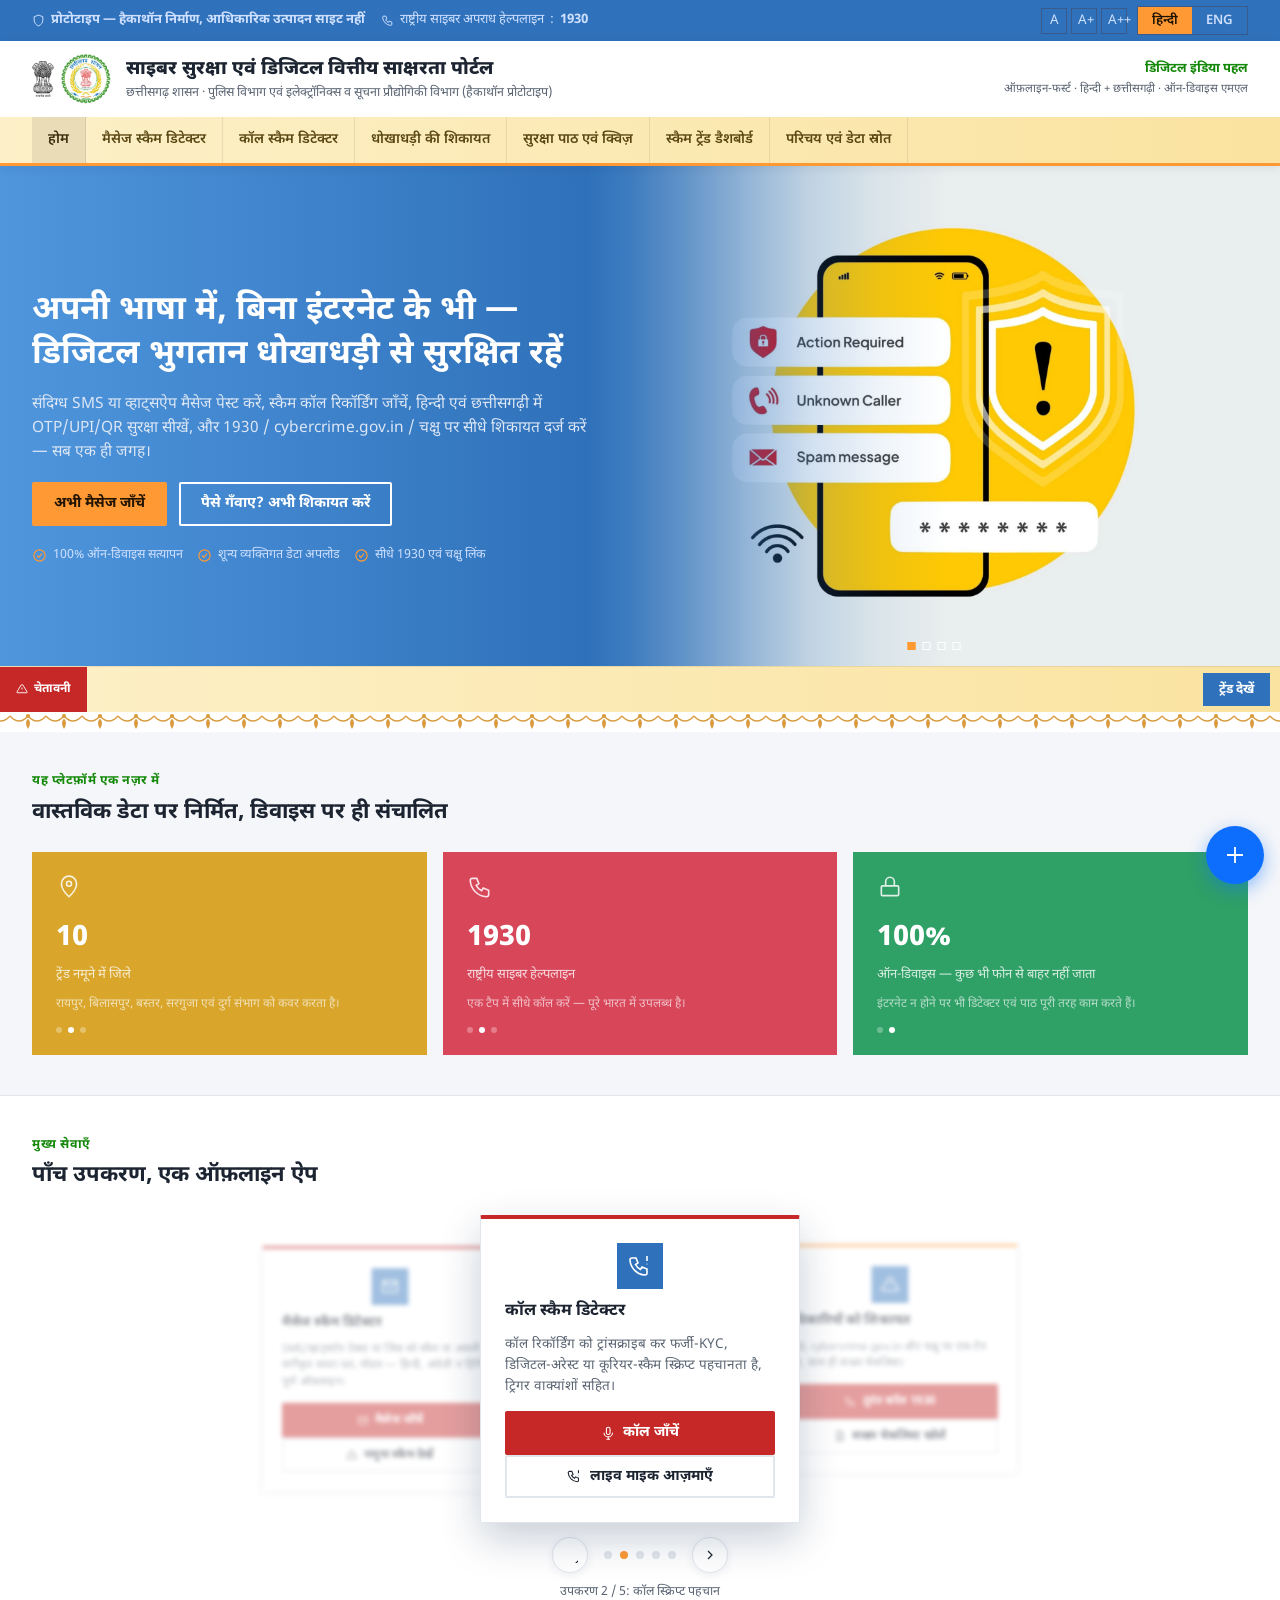
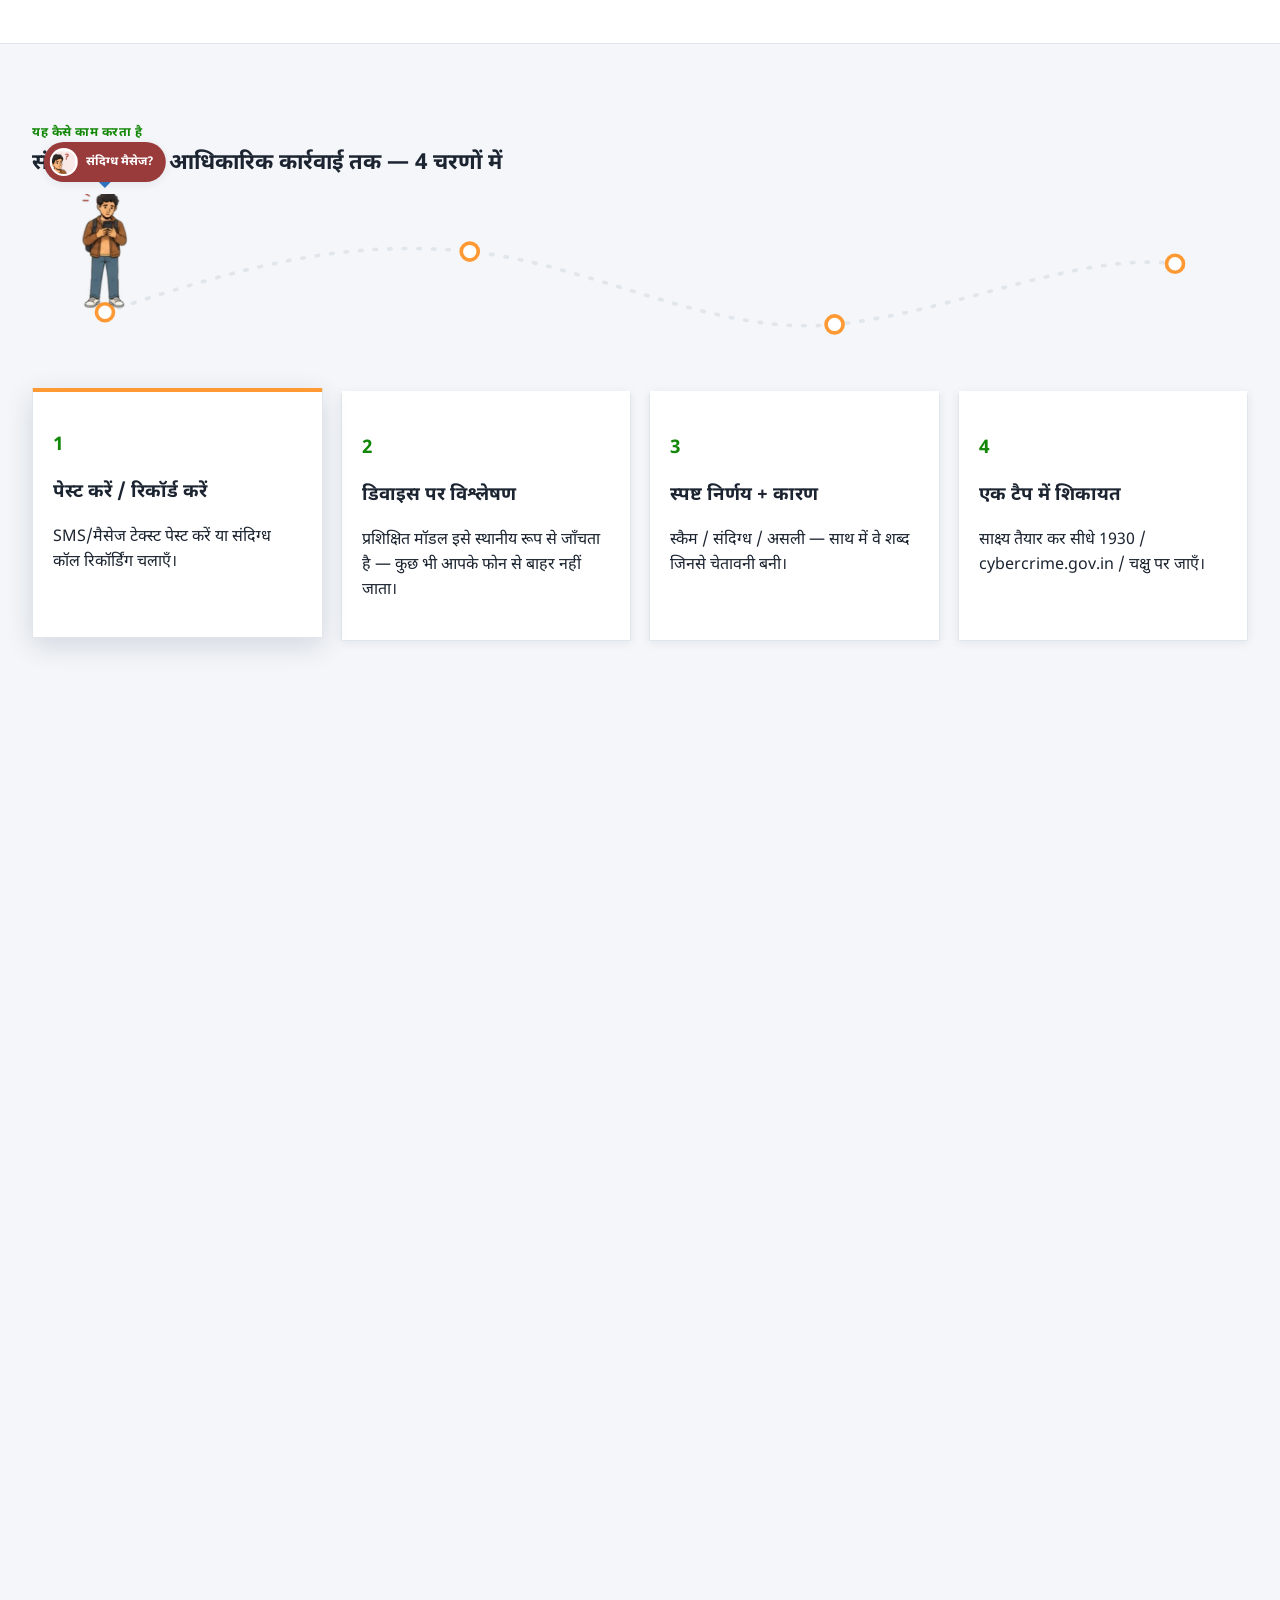
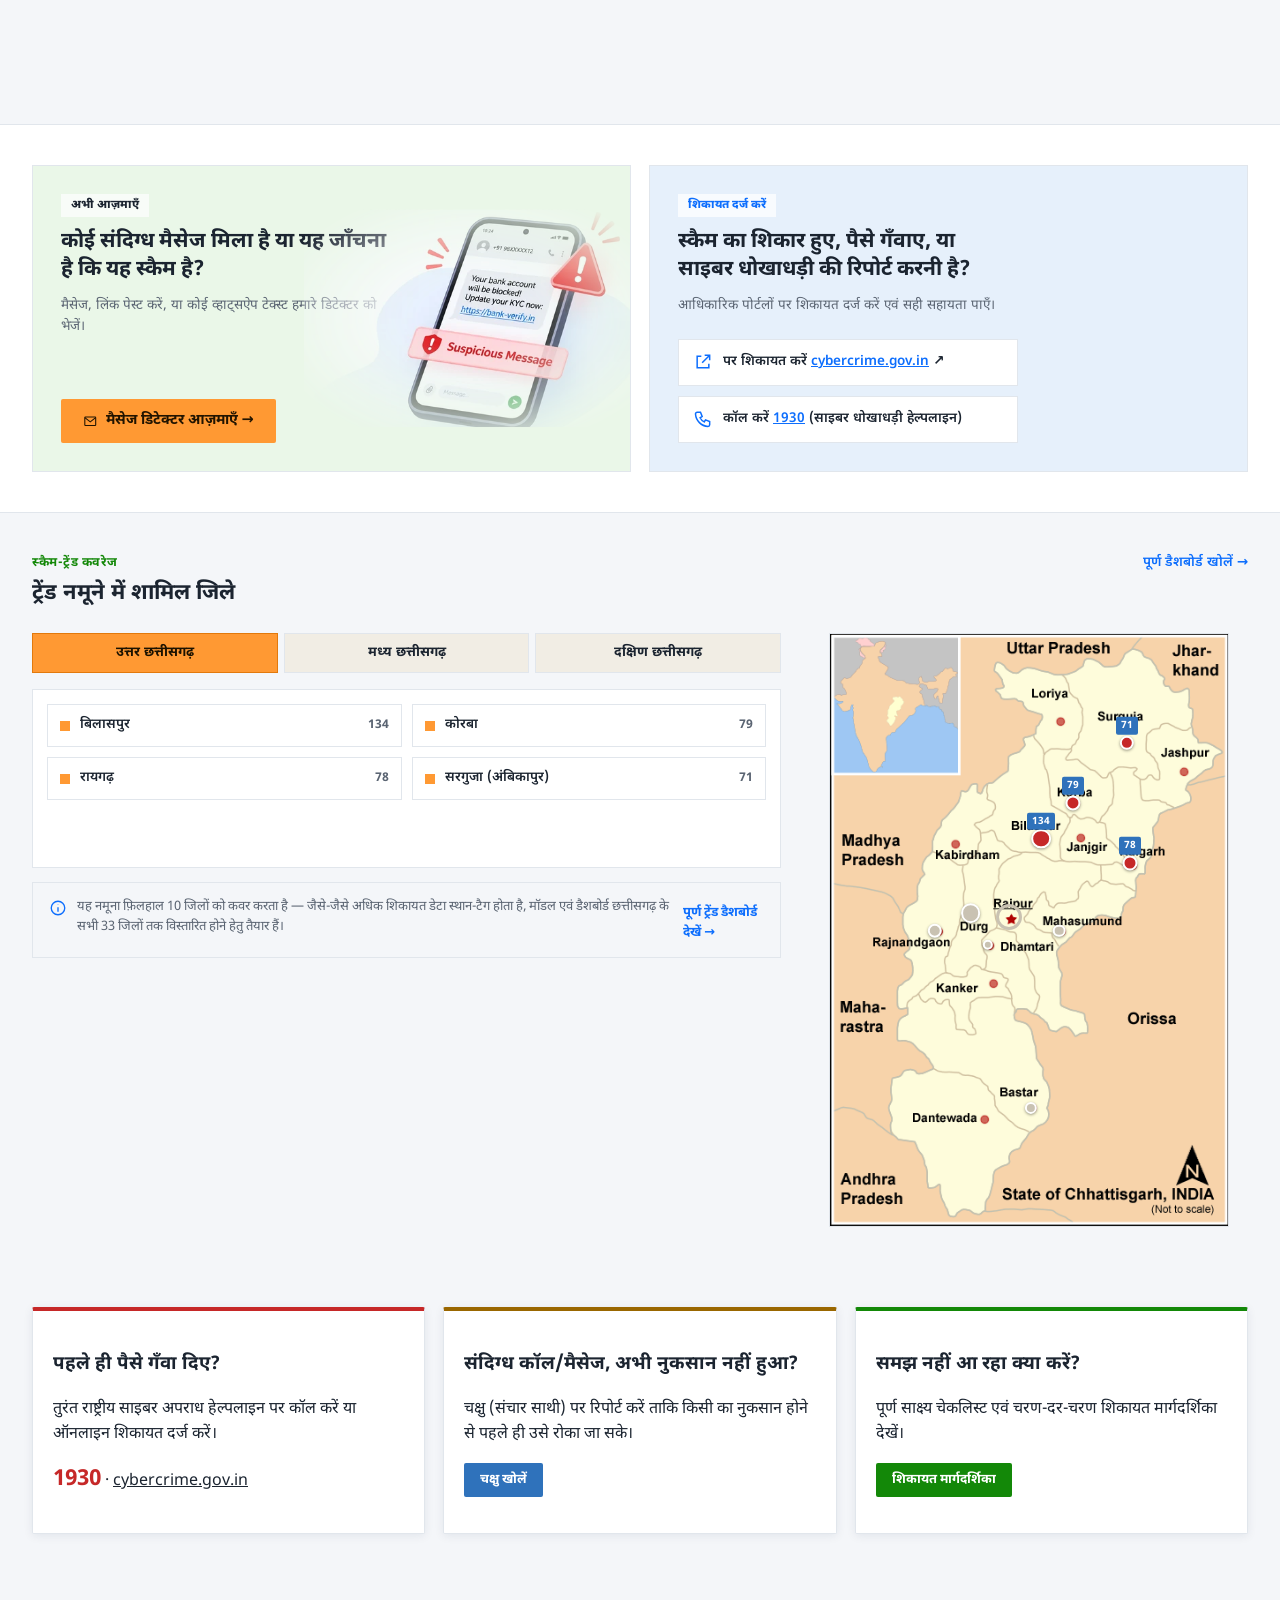
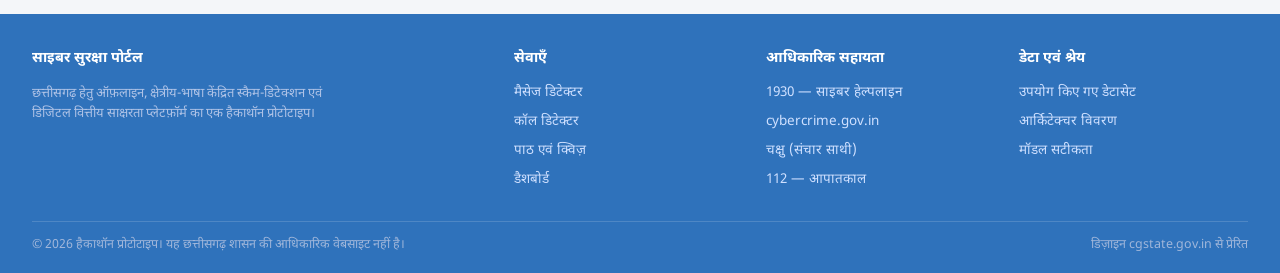
==== commit de40d0c7: "Fix topbar 1930 link + 4 cheap wins: scam type, next-steps card, Chakshu 30-day reminder, Golden Hou" ====
--- a/site/index.html
+++ b/site/index.html
@@ -19,7 +19,7 @@
   <div class="container">
     <div class="topbar-left">
       <span><svg class="icon"><use href="assets/icons.svg?v=2#i-shield"></use></svg> <strong data-en="Prototype — Hackathon build, not an official production site">प्रोटोटाइप — हैकाथॉन निर्माण, आधिकारिक उत्पादन साइट नहीं</strong></span>
-      <span><svg class="icon"><use href="assets/icons.svg?v=2#i-phone"></use></svg> <span data-en="National Cybercrime Helpline">राष्ट्रीय साइबर अपराध हेल्पलाइन</span>: <strong>1930</strong></span>
+      <span><svg class="icon"><use href="assets/icons.svg?v=2#i-phone"></use></svg> <span data-en="National Cybercrime Helpline">राष्ट्रीय साइबर अपराध हेल्पलाइन</span>: <a href="tel:1930"><strong>1930</strong></a></span>
     </div>
     <div class="topbar-right">
       <div class="textsize" aria-label="Text size">
--- a/site/css/style.css
+++ b/site/css/style.css
@@ -73,6 +73,8 @@
 }
 .topbar-left{display:flex;gap:16px;flex-wrap:wrap;align-items:center;color:#cfe0ff;min-width:0;}
 .topbar-left span{display:inline-flex;align-items:center;gap:6px;white-space:nowrap;}
+.topbar-left a{color:inherit;text-decoration:none;}
+.topbar-left a:hover{text-decoration:underline;}
 .topbar-right{display:flex;align-items:center;gap:10px;flex-wrap:wrap;flex:none;}
 .lang-toggle{
   display:flex;border:1px solid #3a5a8c;overflow:hidden;flex:none;
@@ -284,9 +286,9 @@
 .cycle-tile{
   padding:22px 24px;min-height:150px;display:flex;flex-direction:column;justify-content:space-between;color:#fff;
 }
-.cycle-tile.c1{background:#9c8426;}
-.cycle-tile.c2{background:#9c3240;}
-.cycle-tile.c3{background:#43815a;}
+.cycle-tile.c1{background:#d9a62b;}
+.cycle-tile.c2{background:#d8465a;}
+.cycle-tile.c3{background:#2fa066;}
 .cycle-content{transition:opacity .35s ease;opacity:1;}
 .cycle-content.fade{opacity:0;}
 .cycle-content .icon{width:26px;height:26px;stroke-width:1.5;color:#fff;opacity:.85;}
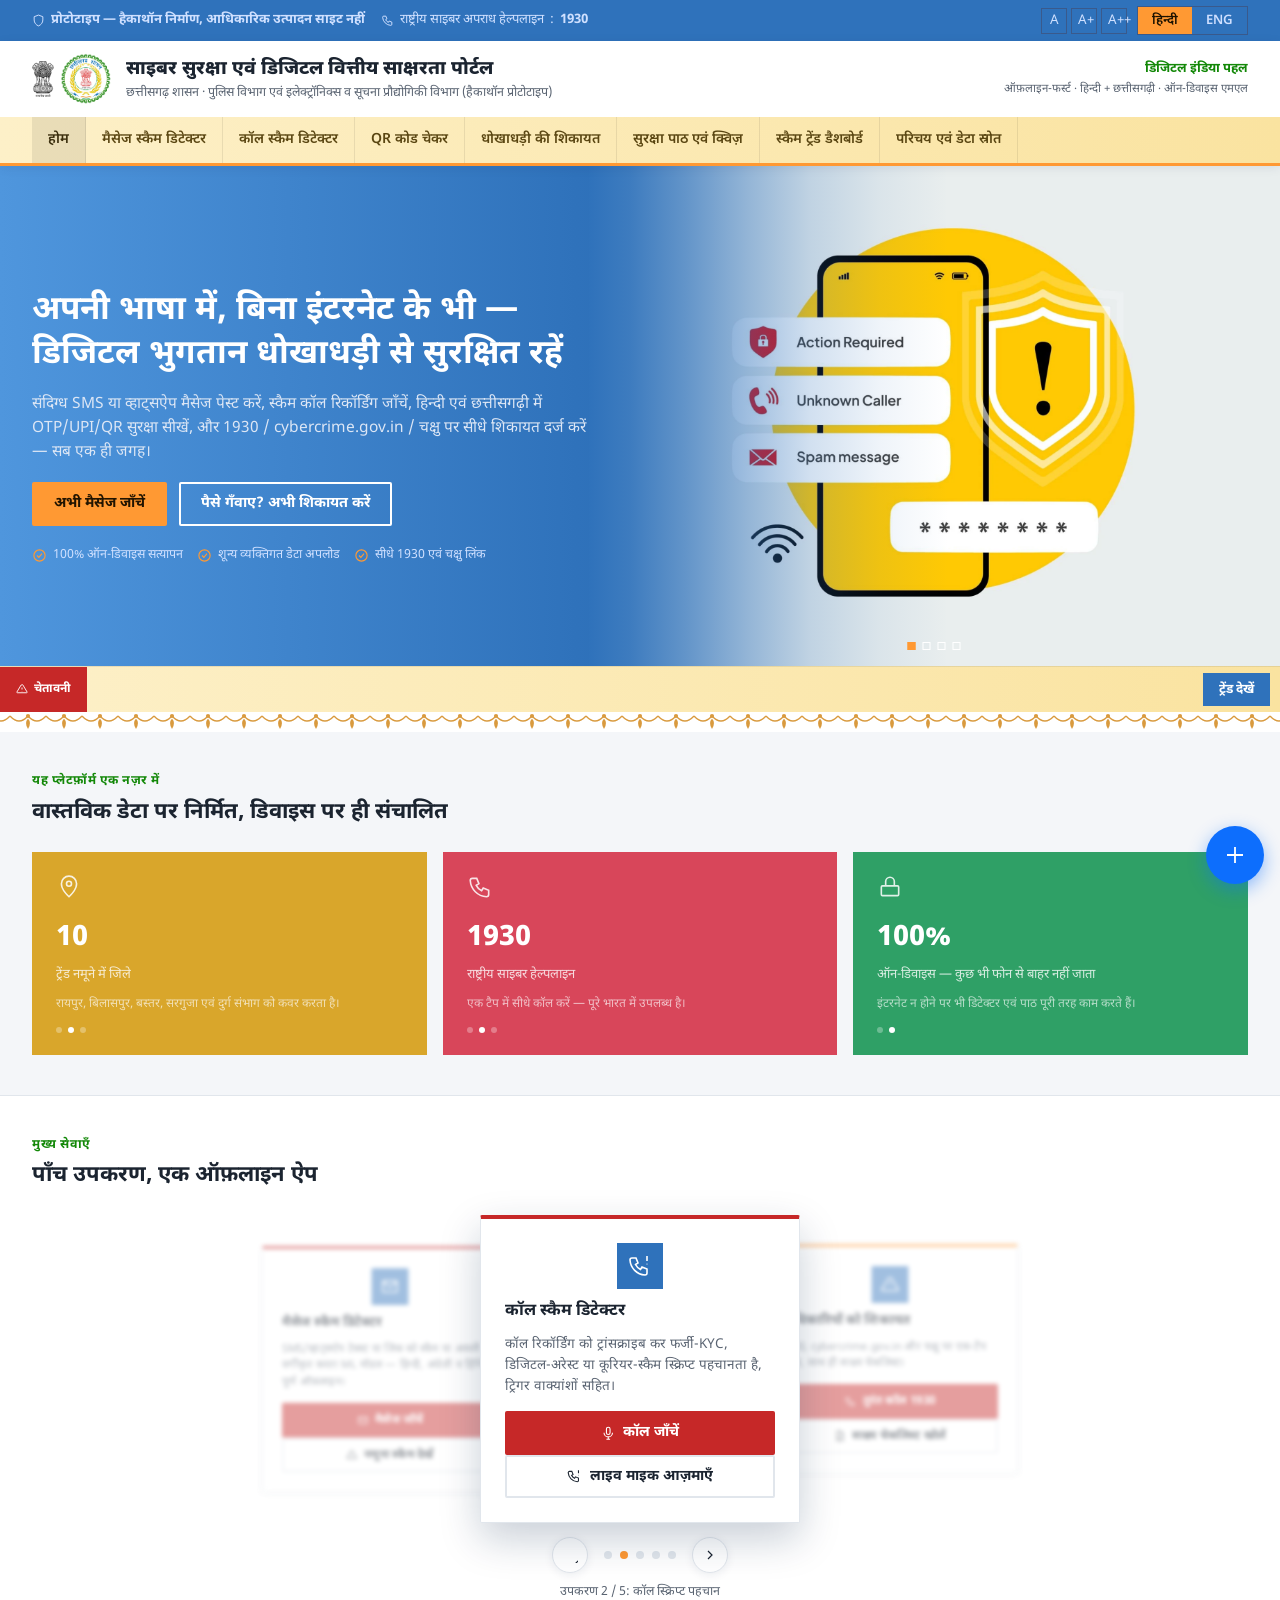
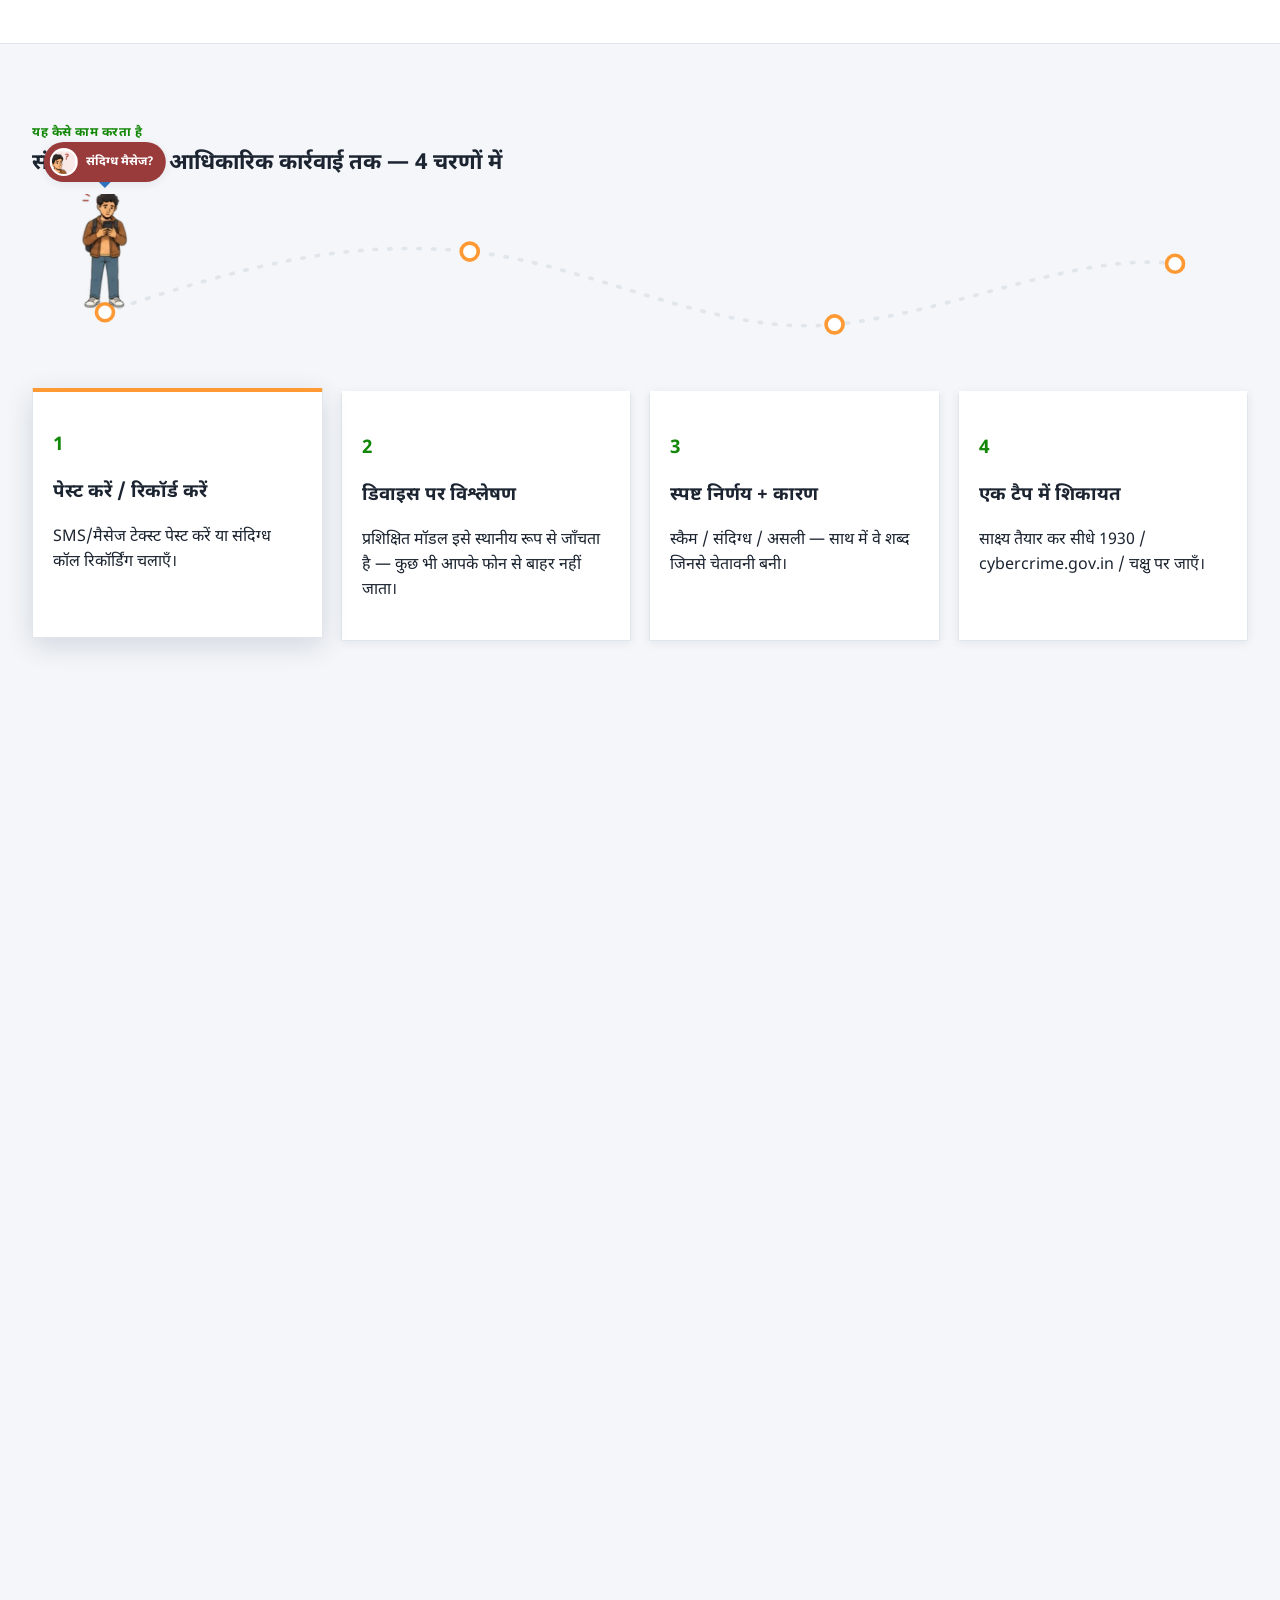
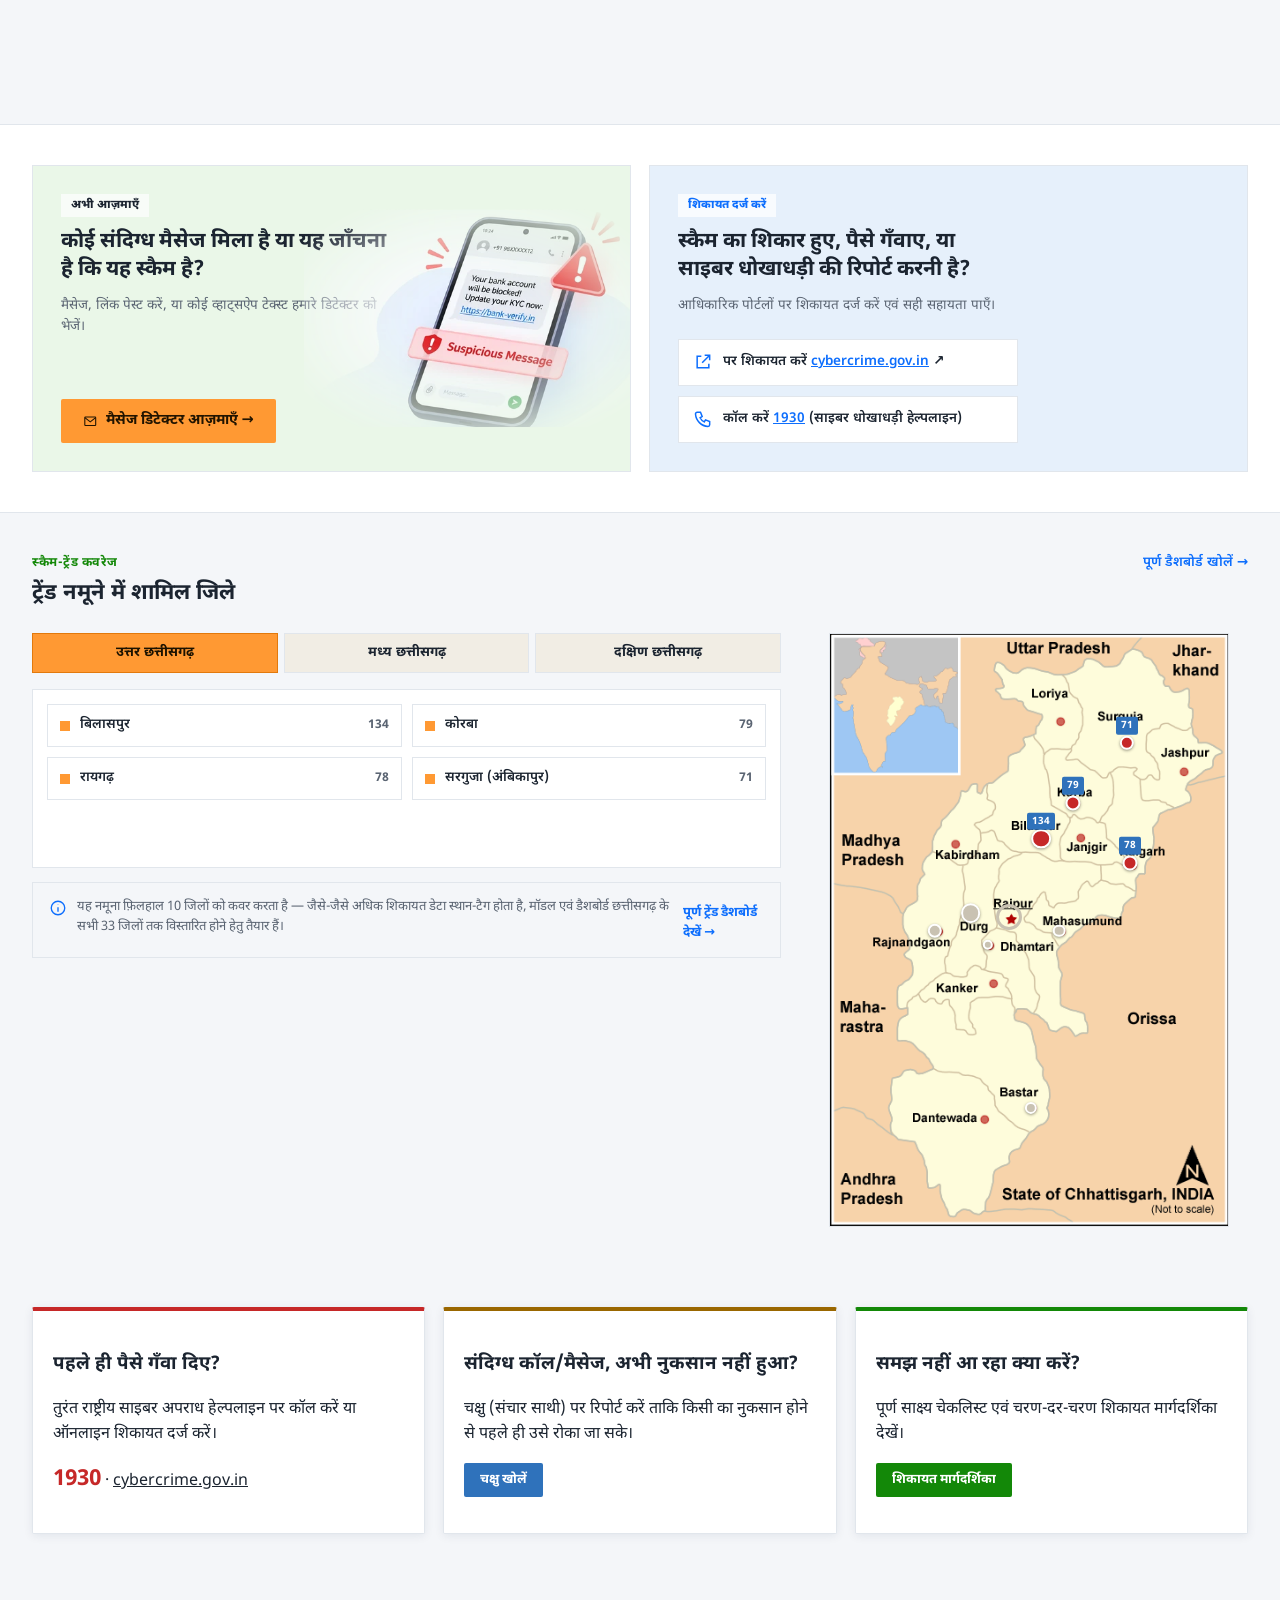
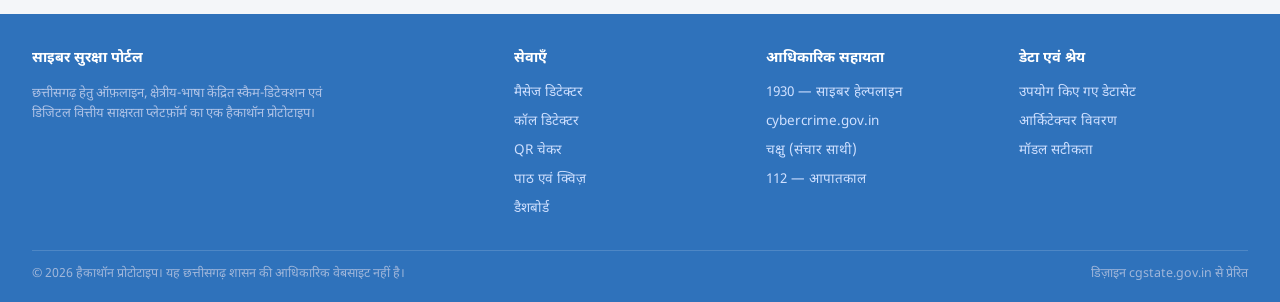
==== commit 5b832702: "Add Fake QR Checker bonus feature (web) New offline, bilingual QR-code checker following the same pa" ====
--- a/site/index.html
+++ b/site/index.html
@@ -58,6 +58,7 @@
         <li><a href="index.html" class="current" data-en="Home">होम</a></li>
         <li><a href="pages/detector.html" data-en="Message Scam Detector">मैसेज स्कैम डिटेक्टर</a></li>
         <li><a href="pages/call-checker.html" data-en="Call Scam Detector">कॉल स्कैम डिटेक्टर</a></li>
+        <li><a href="pages/qr-checker.html" data-en="QR Code Checker">QR कोड चेकर</a></li>
         <li><a href="pages/report.html" data-en="Report Fraud">धोखाधड़ी की शिकायत</a></li>
         <li><a href="pages/learn.html" data-en="Safety Lessons &amp; Quiz">सुरक्षा पाठ एवं क्विज़</a></li>
         <li><a href="pages/dashboard.html" data-en="Scam Trend Dashboard">स्कैम ट्रेंड डैशबोर्ड</a></li>
@@ -371,6 +372,7 @@
         <ul>
           <li><a href="pages/detector.html" data-en="Message Detector">मैसेज डिटेक्टर</a></li>
           <li><a href="pages/call-checker.html" data-en="Call Detector">कॉल डिटेक्टर</a></li>
+          <li><a href="pages/qr-checker.html" data-en="QR Checker">QR चेकर</a></li>
           <li><a href="pages/learn.html" data-en="Lessons &amp; Quiz">पाठ एवं क्विज़</a></li>
           <li><a href="pages/dashboard.html" data-en="Dashboard">डैशबोर्ड</a></li>
         </ul>
@@ -407,6 +409,7 @@
     <ul>
       <li><a href="pages/detector.html"><span data-en="Message Detector">मैसेज डिटेक्टर</span> <strong>→</strong></a></li>
       <li><a href="pages/call-checker.html"><span data-en="Call Detector">कॉल डिटेक्टर</span> <strong>→</strong></a></li>
+      <li><a href="pages/qr-checker.html"><span data-en="QR Checker">QR चेकर</span> <strong>→</strong></a></li>
       <li><a href="pages/learn.html"><span data-en="Lessons &amp; Quiz">पाठ एवं क्विज़</span> <strong>→</strong></a></li>
       <li><a href="pages/dashboard.html"><span data-en="Dashboard">डैशबोर्ड</span> <strong>→</strong></a></li>
       <li><a href="pages/about.html"><span data-en="Data Sources">डेटा स्रोत</span> <strong>→</strong></a></li>
--- a/site/css/style.css
+++ b/site/css/style.css
@@ -571,6 +571,127 @@
   .walk-sticky{position:static;top:auto;padding:0;}
 }
 
+/* ---------- "what the model looks for": pinned radial + timeline scrollytelling ---------- */
+.flag-wrapper{position:relative;height:calc(100vh + 1100px);}
+.flag-sticky{
+  position:sticky;top:var(--header-h, 0px);
+  height:calc(100vh - var(--header-h, 0px) - 24px);min-height:420px;max-height:640px;
+  display:flex;align-items:center;overflow:hidden;
+}
+.flag-layout{height:100%;max-height:100%;width:100%;display:grid;grid-template-columns:1fr 1fr;gap:40px;align-items:center;}
+
+.flag-timeline{
+  height:100%;overflow-y:auto;display:flex;flex-direction:column;gap:4px;position:relative;
+  scrollbar-width:none;
+}
+.flag-timeline::-webkit-scrollbar{display:none;}
+.flag-item{display:grid;grid-template-columns:20px 36px 1fr;gap:14px;align-items:center;padding:9px 12px;border-radius:12px;position:relative;flex:none;}
+.flag-item-dot{width:10px;height:10px;border-radius:50%;background:var(--border);justify-self:center;position:relative;z-index:1;}
+.flag-item.active .flag-item-dot{background:var(--safe);box-shadow:0 0 0 4px var(--safe-bg);}
+.flag-item::before{
+  content:"";position:absolute;left:19px;top:-2px;bottom:-2px;width:2px;background:var(--border);z-index:0;
+}
+.flag-item:first-child::before{top:50%;}
+.flag-item:last-child::before{bottom:50%;}
+.flag-item-icon{
+  width:36px;height:36px;border-radius:50%;display:flex;align-items:center;justify-content:center;
+  background:var(--bg);color:var(--text-muted);flex:none;transition:background .25s ease,color .25s ease;
+}
+.flag-item-icon .icon{width:18px;height:18px;}
+.flag-item.active .flag-item-icon{background:var(--safe-bg);color:var(--safe);}
+.flag-item-text h4{margin:0;font-size:14px;font-weight:600;color:var(--text-muted);transition:color .25s ease,font-size .25s ease;}
+.flag-item-text p{display:none;margin:4px 0 0;font-size:13px;color:var(--text-muted);line-height:1.5;}
+.flag-item.active{background:var(--safe-bg);}
+.flag-item.active .flag-item-text h4{color:var(--text);font-size:16px;}
+.flag-item.active .flag-item-text p{display:block;}
+
+.flag-radial{position:relative;height:100%;max-height:100%;width:auto;max-width:100%;aspect-ratio:1/1;margin:0 auto;}
+.flag-ring{position:absolute;inset:8%;border:2px dashed var(--border);border-radius:50%;}
+.flag-center{
+  position:absolute;left:50%;top:50%;transform:translate(-50%,-50%);width:88px;height:88px;border-radius:50%;
+  background:var(--safe-bg);display:flex;align-items:center;justify-content:center;color:var(--safe);
+  box-shadow:0 0 0 14px rgba(12,107,5,.06);
+}
+.flag-center .icon{width:38px;height:38px;}
+.flag-node{
+  position:absolute;transform:translate(-50%,-50%);display:flex;flex-direction:column;align-items:center;gap:6px;
+  width:92px;text-align:center;
+}
+.flag-node-dot{
+  width:46px;height:46px;border-radius:50%;background:#fff;border:1px solid var(--border);
+  display:flex;align-items:center;justify-content:center;color:var(--text-muted);box-shadow:var(--shadow);
+  transition:background .3s ease,border-color .3s ease,color .3s ease,transform .3s ease,box-shadow .3s ease;
+}
+.flag-node-dot .icon{width:20px;height:20px;}
+.flag-node-label{font-size:11px;font-weight:700;color:var(--text-muted);line-height:1.25;transition:color .3s ease;}
+.flag-node.active .flag-node-dot{
+  background:var(--safe-bg);border-color:var(--safe);color:var(--safe);transform:scale(1.18);
+  box-shadow:0 0 0 8px rgba(12,107,5,.14);
+}
+.flag-node.active .flag-node-label{color:var(--safe);}
+.flag-tooltip{
+  position:absolute;transform:translate(-50%,-150%);background:var(--safe);color:#fff;padding:6px 14px;
+  border-radius:999px;font-size:12px;font-weight:700;white-space:nowrap;box-shadow:var(--shadow);
+  transition:left .3s ease,top .3s ease;pointer-events:none;z-index:2;
+}
+.flag-tooltip::after{
+  content:"";position:absolute;left:50%;top:100%;transform:translateX(-50%);
+  border:6px solid transparent;border-top-color:var(--safe);
+}
+@media (max-width:900px){
+  .flag-radial{display:none;}
+  .flag-layout{grid-template-columns:1fr;}
+}
+@media (max-width:760px){
+  .flag-wrapper{height:auto;}
+  .flag-sticky{position:static;top:auto;height:auto;min-height:0;max-height:none;display:block;overflow:visible;}
+  .flag-timeline{height:auto;overflow:visible;}
+  .flag-item-text p{display:block;}
+  .flag-item.active{background:transparent;}
+}
+
+/* ---------- known scam call scripts: minimalist "case file" accordion ---------- */
+.script-layout{display:grid;grid-template-columns:1fr 320px;gap:48px;align-items:start;}
+.script-aside{
+  background:var(--bg);border:1px solid var(--border);border-radius:var(--radius);padding:24px;
+  position:sticky;top:calc(var(--header-h, 0px) + 20px);
+}
+.script-aside-icon{
+  width:44px;height:44px;border-radius:50%;background:var(--danger-bg);color:var(--danger);
+  display:flex;align-items:center;justify-content:center;margin-bottom:14px;
+}
+.script-aside-icon .icon{width:22px;height:22px;}
+.script-aside h3{margin:0 0 16px;font-size:16px;line-height:1.4;}
+.script-aside-list{list-style:none;margin:0 0 16px;padding:0;display:flex;flex-direction:column;gap:14px;}
+.script-aside-list li{display:flex;align-items:flex-start;gap:10px;font-size:13.5px;color:var(--text-muted);line-height:1.5;}
+.script-aside-list li .icon{color:var(--danger);width:18px;height:18px;flex:none;margin-top:1px;}
+.script-aside p.hint{margin:0 0 16px;}
+@media (max-width:900px){
+  .script-layout{grid-template-columns:1fr;}
+  .script-aside{position:static;margin-top:8px;}
+}
+.script-file{border-top:1px solid var(--border);}
+.script-row{border-bottom:1px solid var(--border);}
+.script-row-head{
+  width:100%;display:flex;align-items:center;gap:16px;padding:18px 6px;background:none;border:none;
+  cursor:pointer;text-align:left;font:inherit;
+}
+.script-row-head:hover{background:var(--bg);}
+.script-num{font-size:13px;font-weight:800;color:var(--text-muted);min-width:24px;flex:none;}
+.script-row-icon{color:var(--text-muted);flex:none;display:flex;transition:color .2s ease;}
+.script-row-icon .icon{width:20px;height:20px;}
+.script-row-title{flex:1;font-size:15.5px;font-weight:600;color:var(--text);}
+.script-chevron{width:16px;height:16px;color:var(--text-muted);transition:transform .25s ease,color .2s ease;flex:none;}
+.script-row.open .script-chevron{transform:rotate(90deg);color:var(--danger);}
+.script-row.open .script-row-icon{color:var(--danger);}
+.script-row.open .script-num{color:var(--danger);}
+.script-row-body{max-height:0;overflow:hidden;transition:max-height .3s ease;}
+.script-row-body p{margin:0 0 18px 64px;font-size:14px;color:var(--text-muted);line-height:1.6;max-width:600px;}
+.script-row.open .script-row-body{max-height:180px;}
+@media (max-width:640px){
+  .script-row-body p{margin-left:40px;}
+}
+
 /* ---------- "try it / file a complaint" CTA panels ---------- */
 .cta-panel{
   position:relative;overflow:hidden;padding:28px;border:1px solid var(--border);
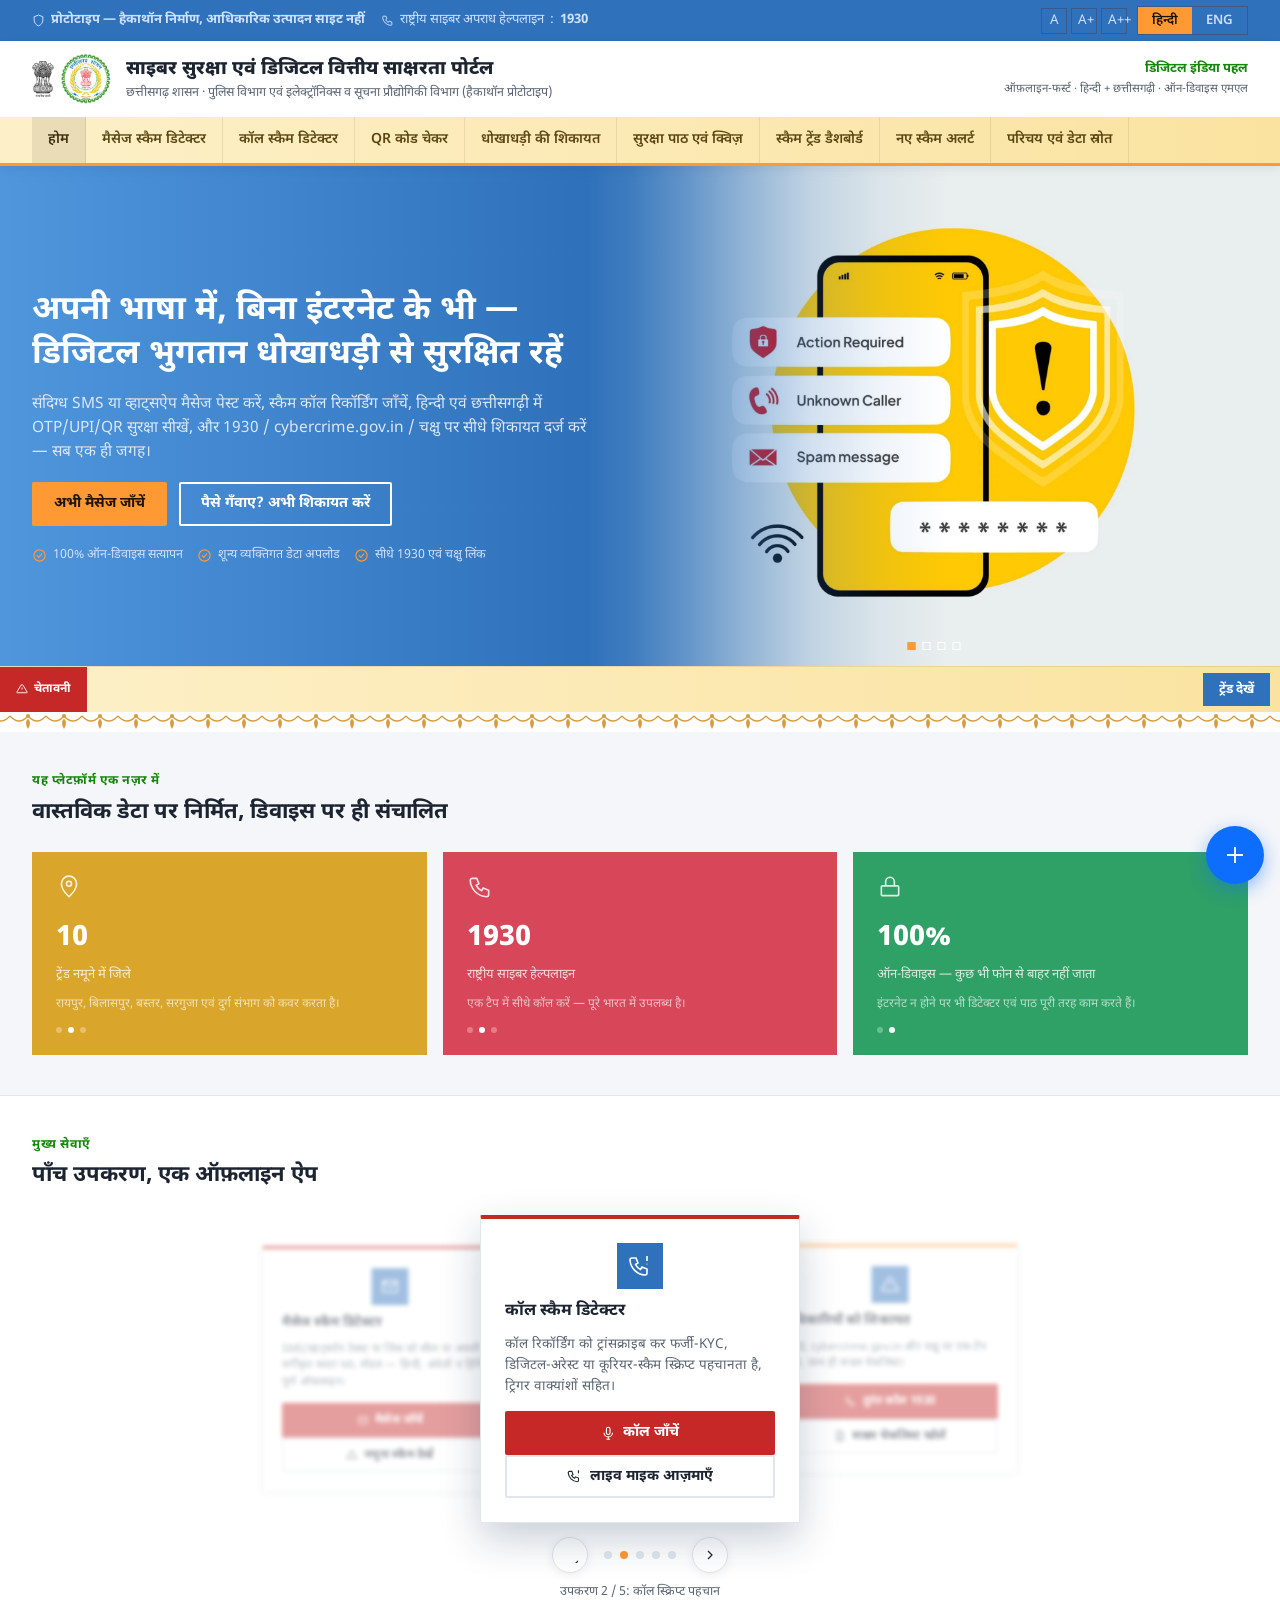
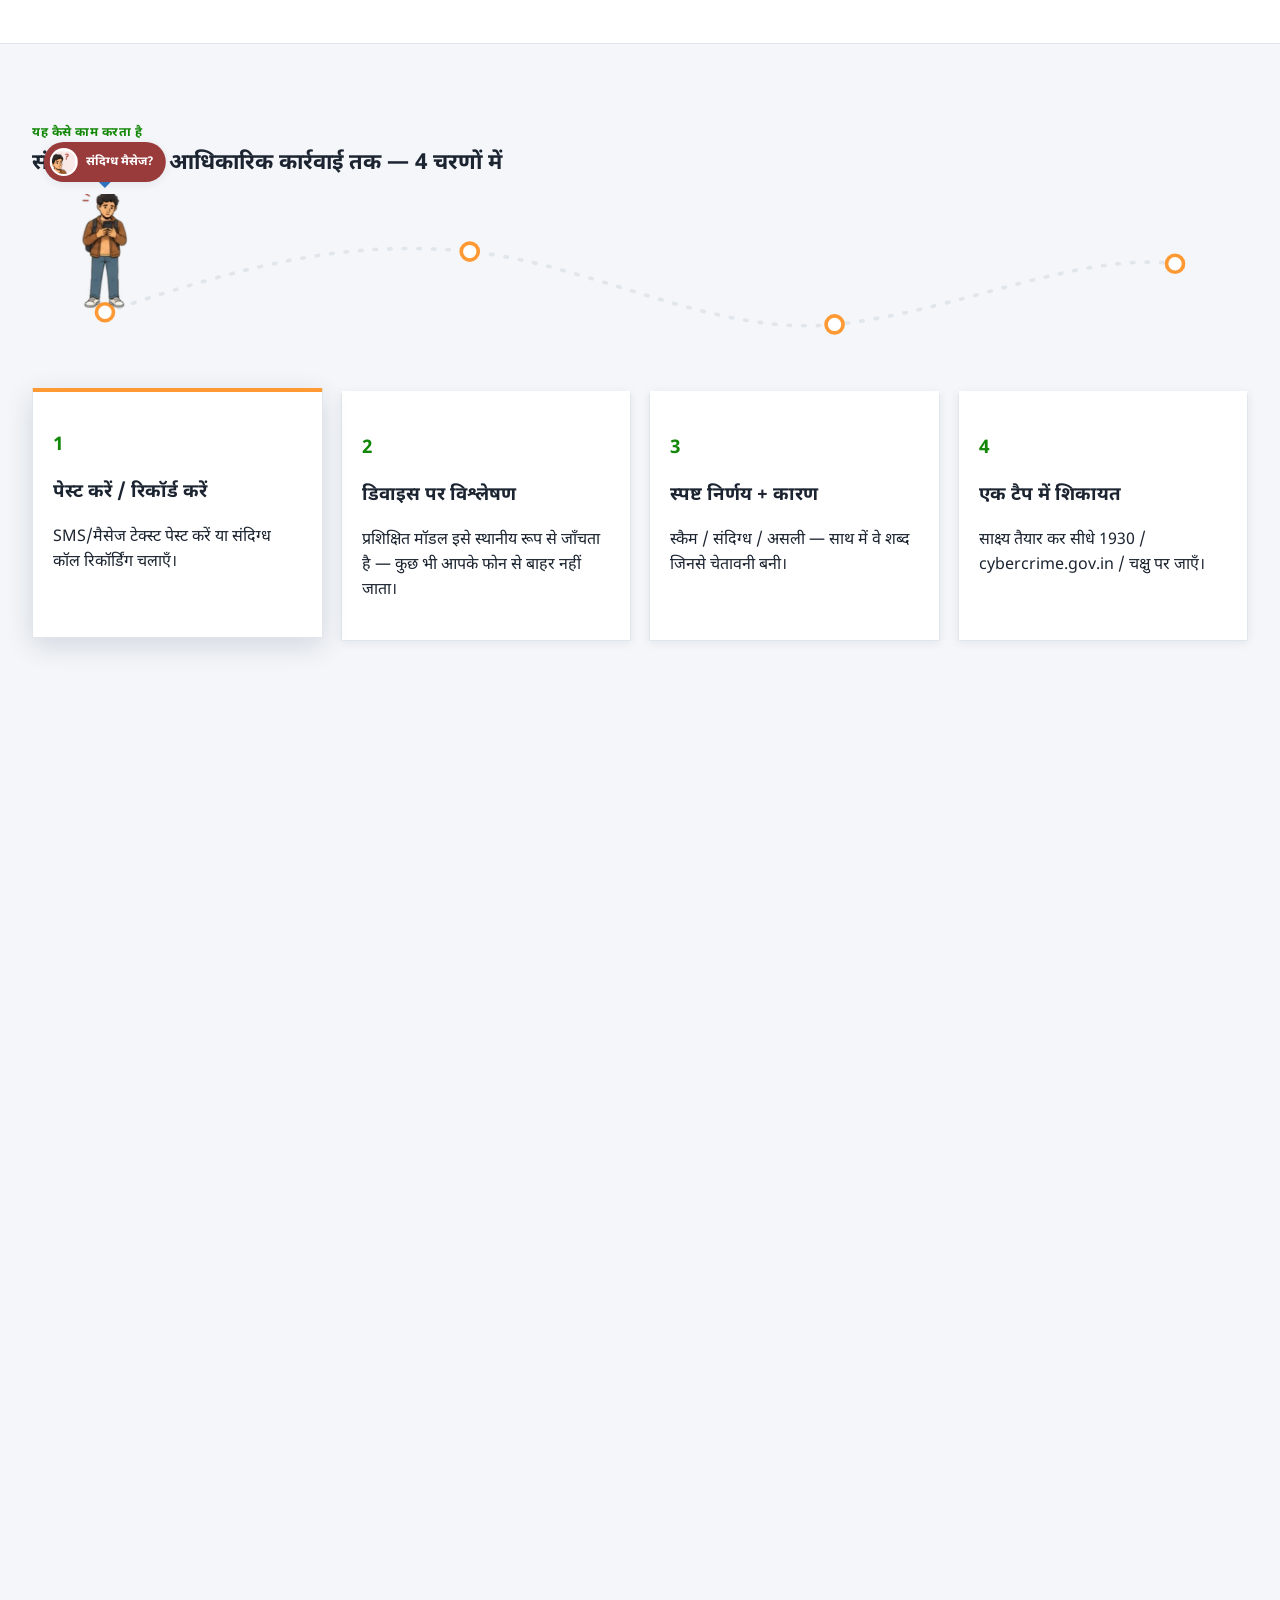
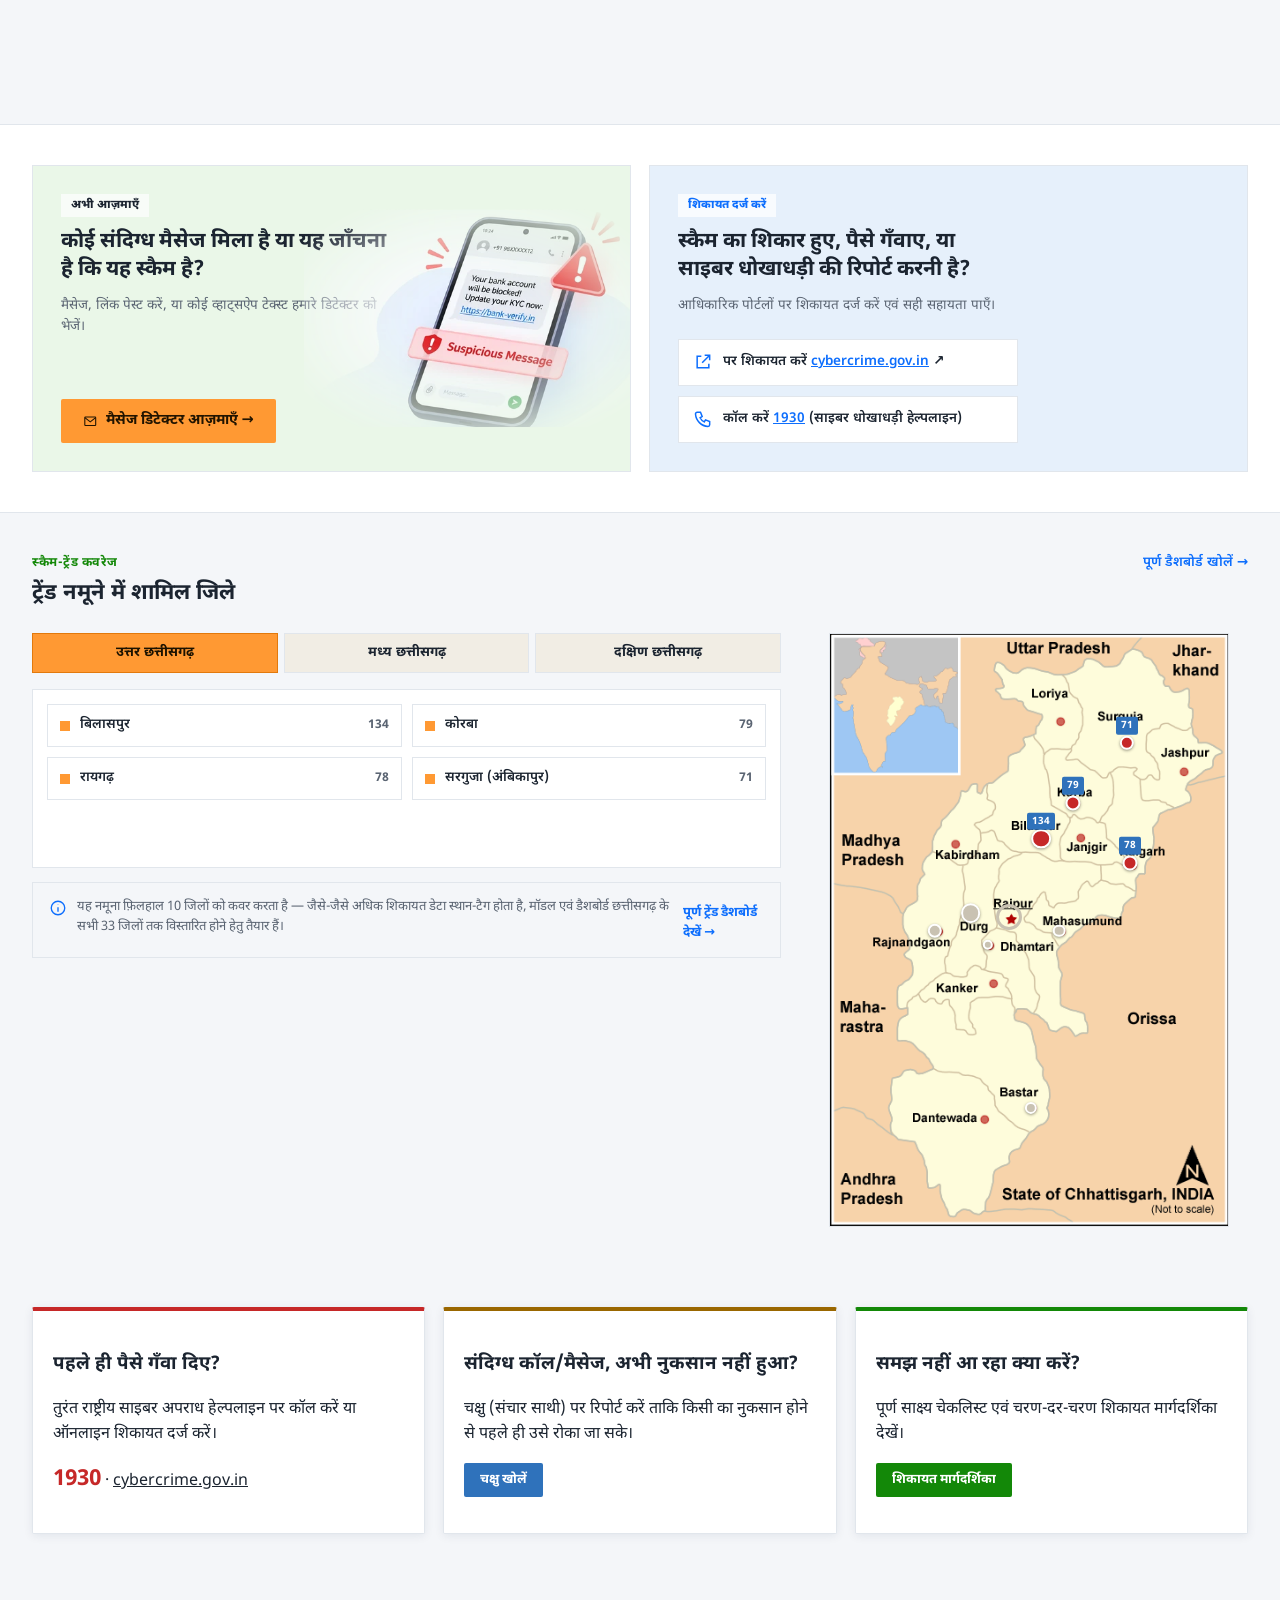
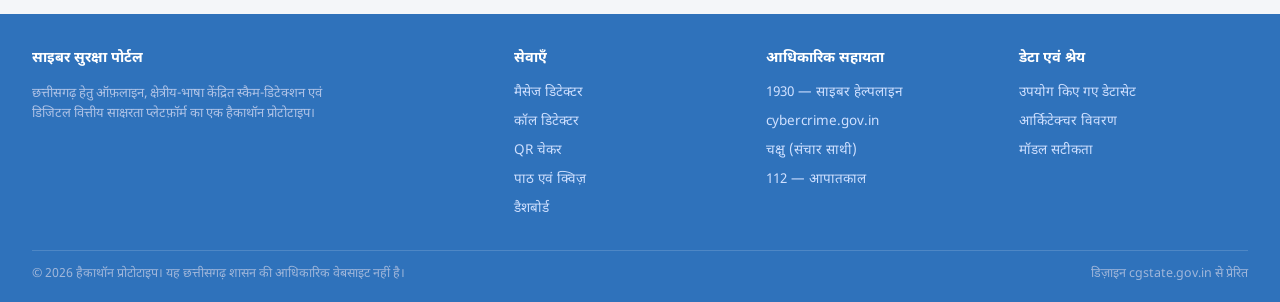
==== commit b9853fd1: "Add live call warning (Android beta) and new-scam district-pattern alerts (backend) Live call warnin" ====
--- a/site/index.html
+++ b/site/index.html
@@ -62,6 +62,7 @@
         <li><a href="pages/report.html" data-en="Report Fraud">धोखाधड़ी की शिकायत</a></li>
         <li><a href="pages/learn.html" data-en="Safety Lessons &amp; Quiz">सुरक्षा पाठ एवं क्विज़</a></li>
         <li><a href="pages/dashboard.html" data-en="Scam Trend Dashboard">स्कैम ट्रेंड डैशबोर्ड</a></li>
+        <li><a href="pages/officials.html" data-en="New-Scam Alerts">नए स्कैम अलर्ट</a></li>
         <li><a href="pages/about.html" data-en="About &amp; Data Sources">परिचय एवं डेटा स्रोत</a></li>
       </ul>
     </div>
@@ -412,6 +413,7 @@
       <li><a href="pages/qr-checker.html"><span data-en="QR Checker">QR चेकर</span> <strong>→</strong></a></li>
       <li><a href="pages/learn.html"><span data-en="Lessons &amp; Quiz">पाठ एवं क्विज़</span> <strong>→</strong></a></li>
       <li><a href="pages/dashboard.html"><span data-en="Dashboard">डैशबोर्ड</span> <strong>→</strong></a></li>
+      <li><a href="pages/officials.html"><span data-en="New-Scam Alerts">नए स्कैम अलर्ट</span> <strong>→</strong></a></li>
       <li><a href="pages/about.html"><span data-en="Data Sources">डेटा स्रोत</span> <strong>→</strong></a></li>
     </ul>
   </div>
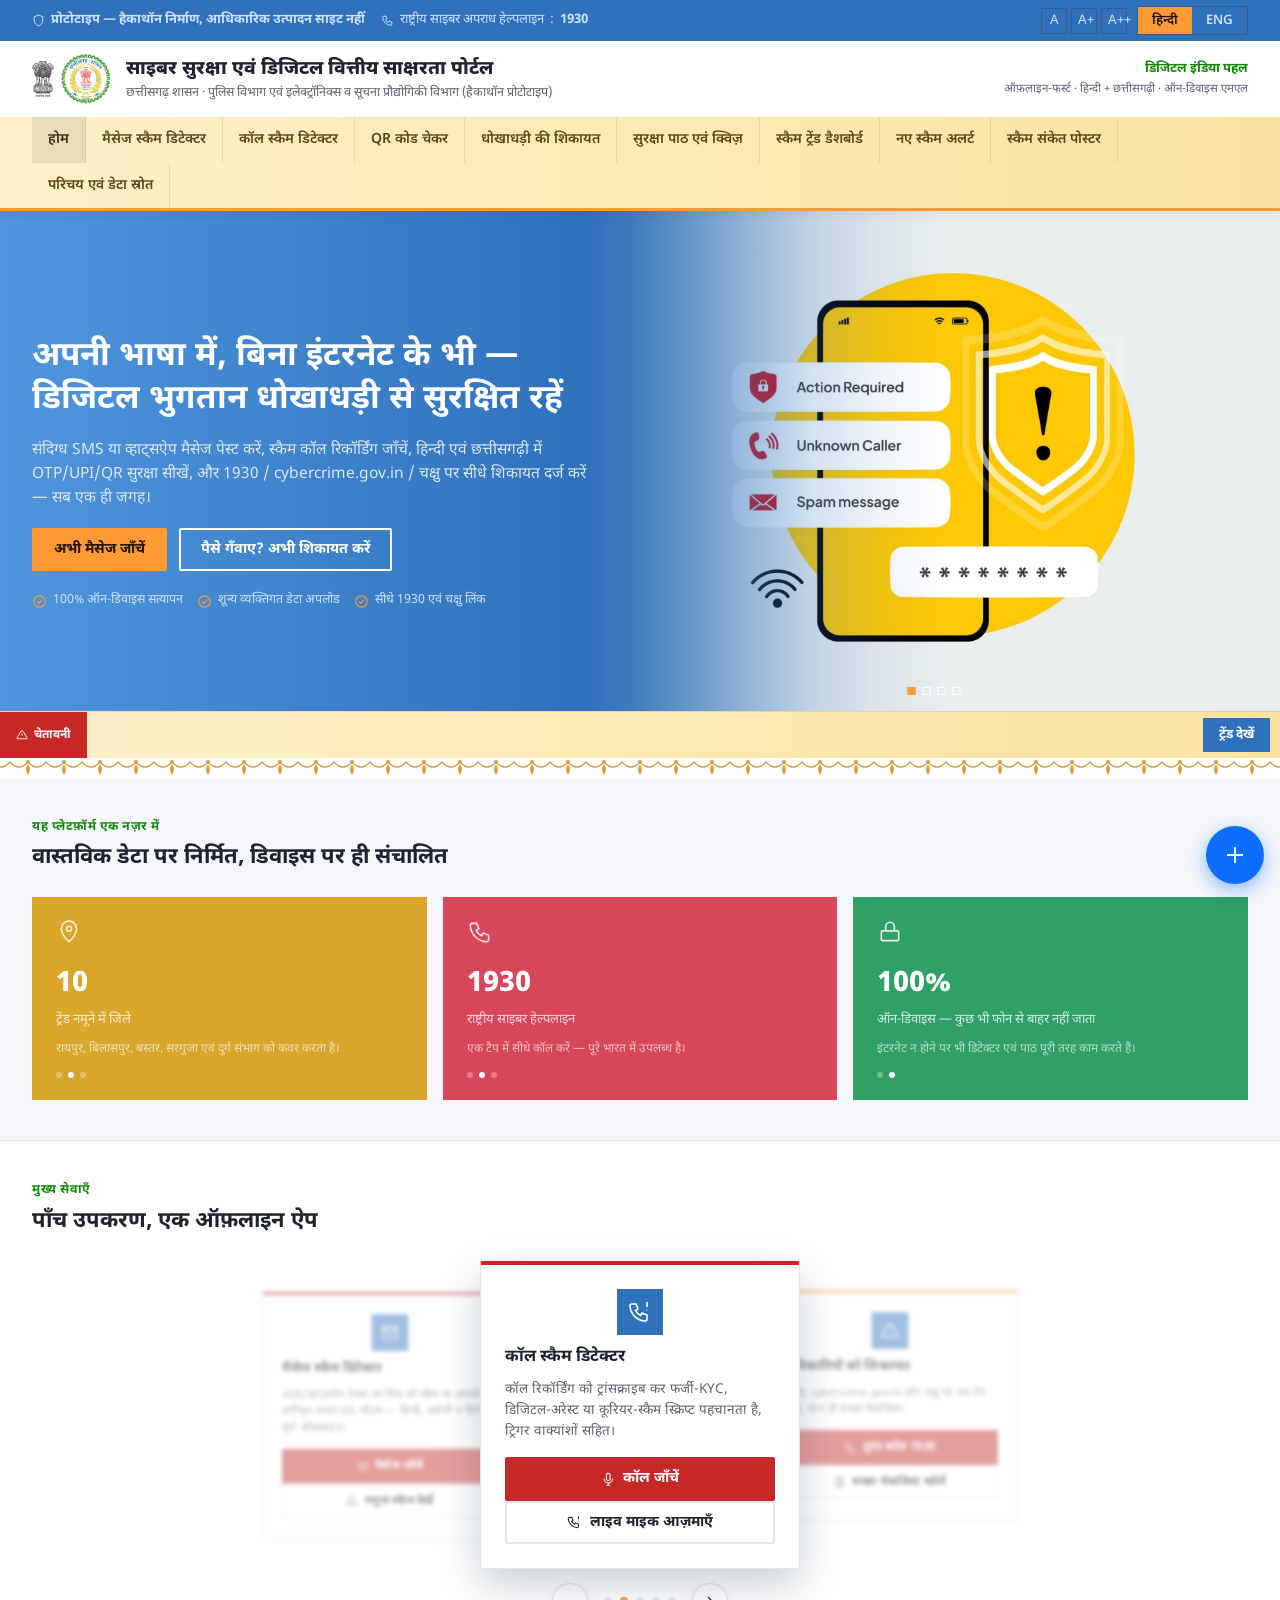
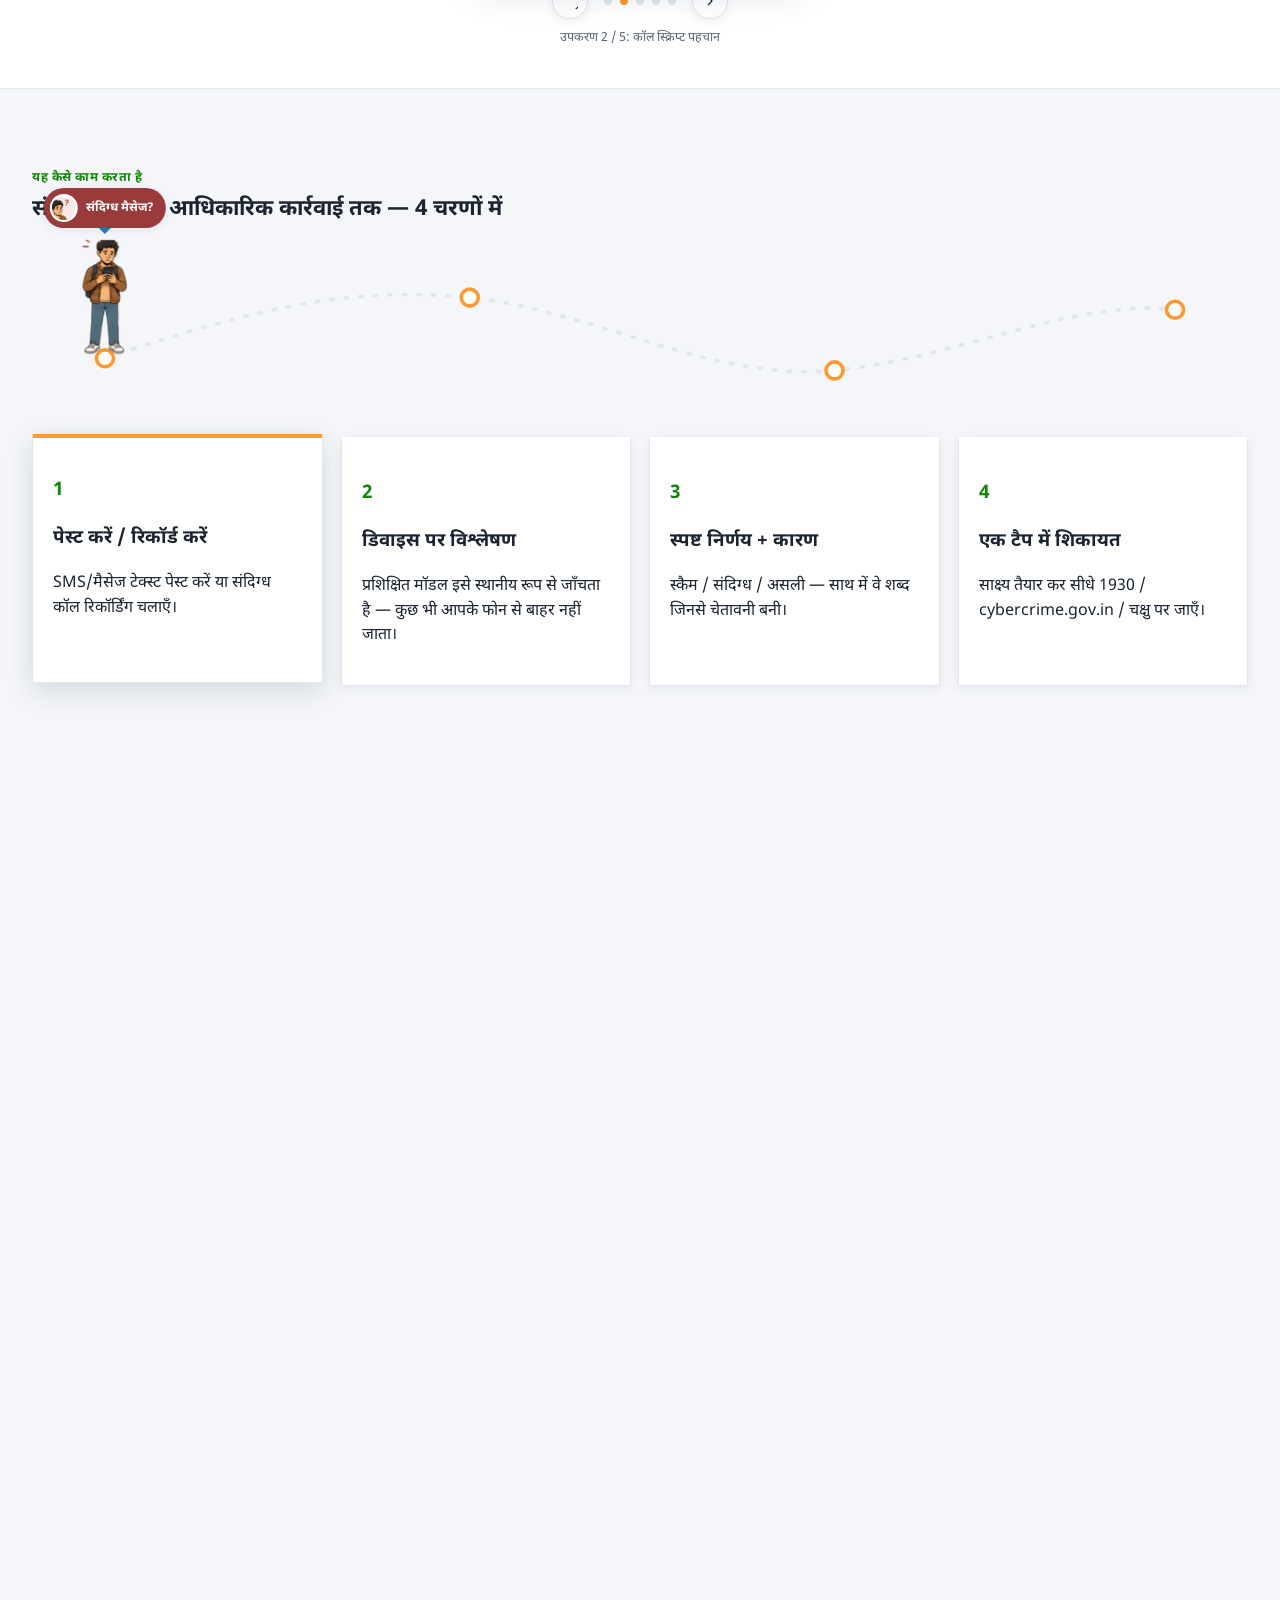
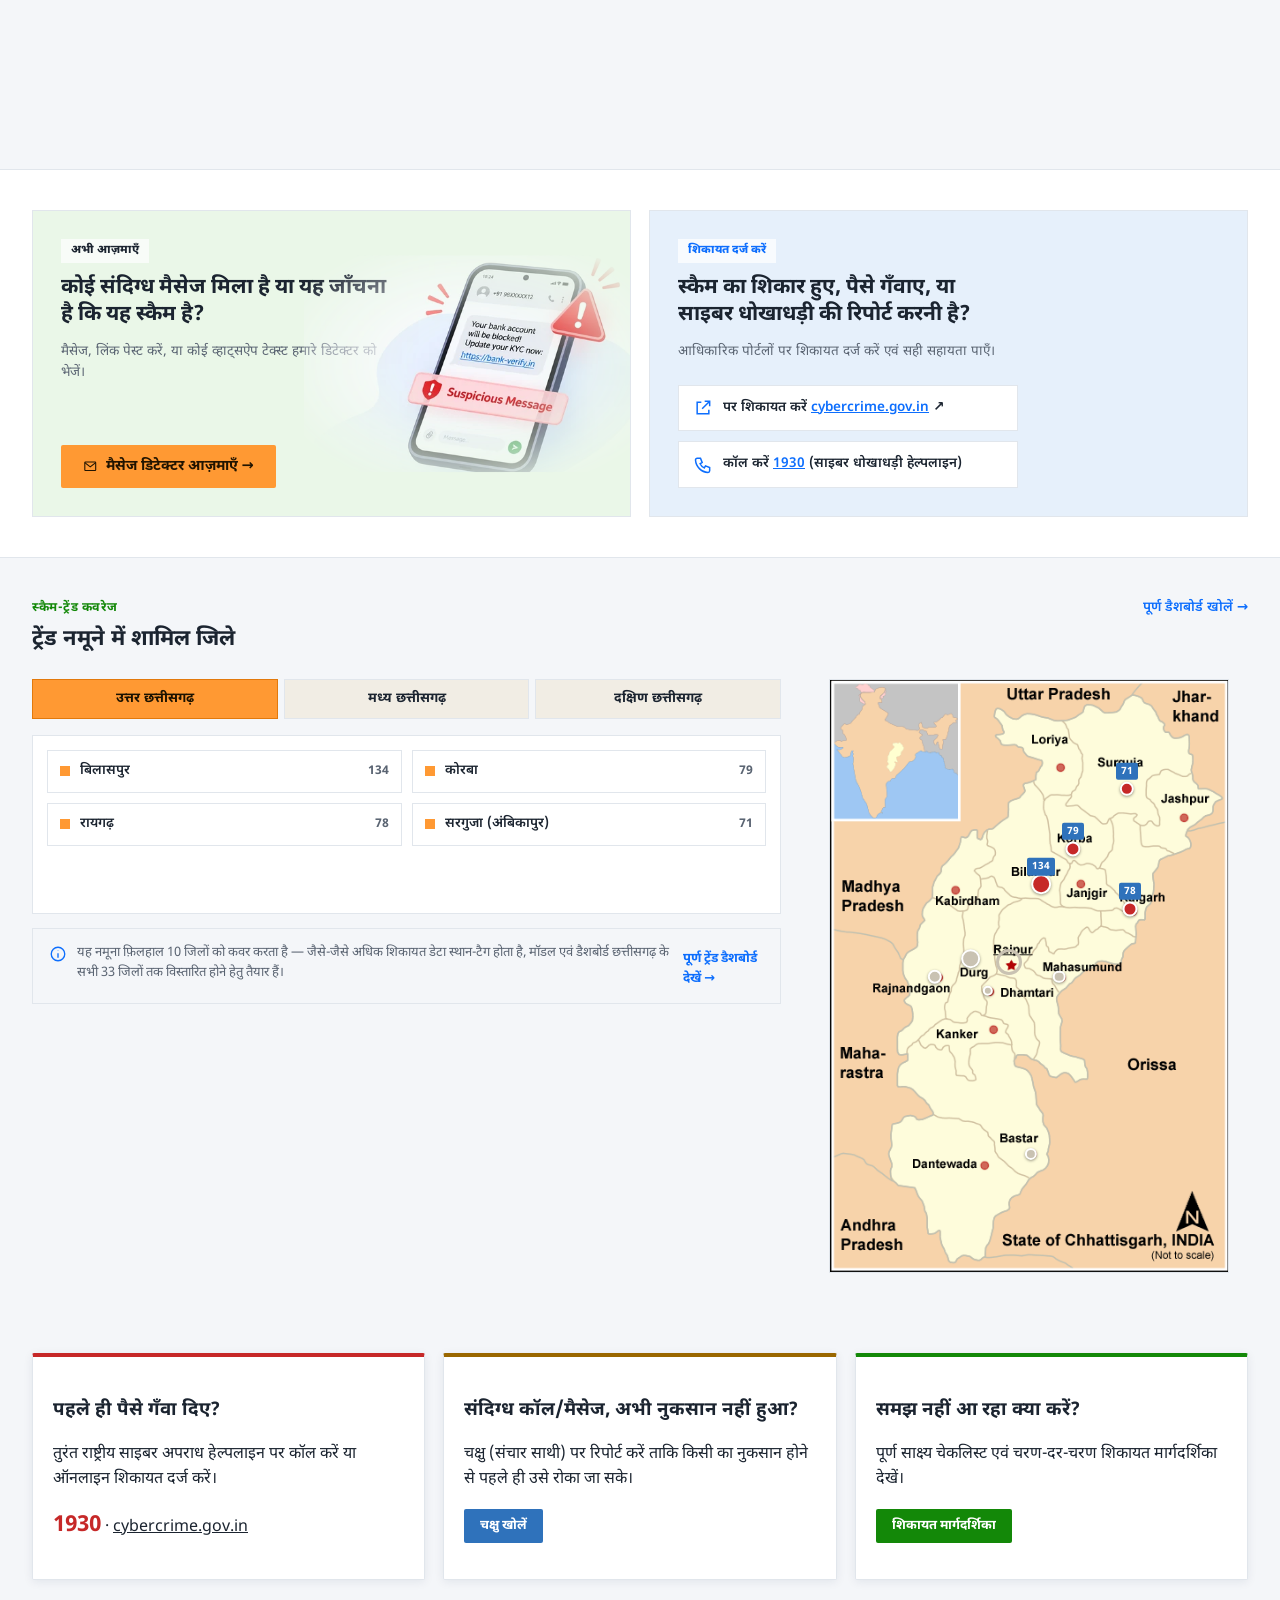
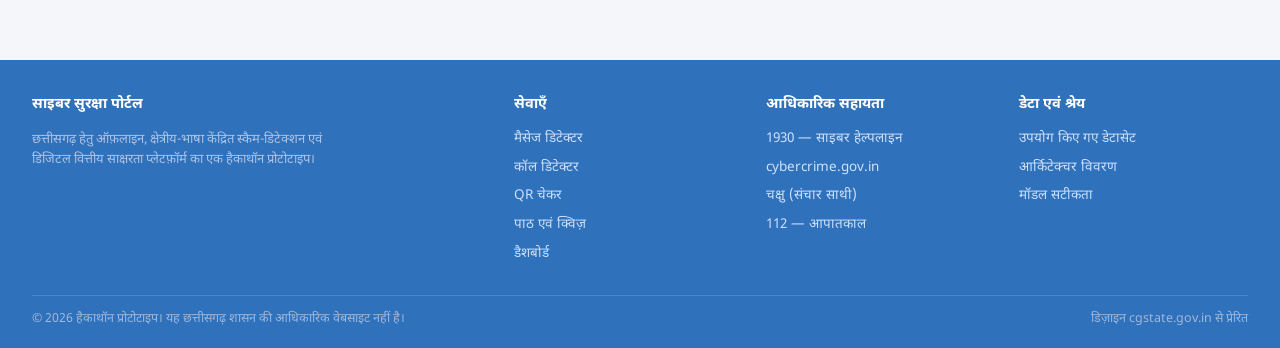
==== commit b5418fa4: "Add low-literacy accessibility features: voice input, TTS verdicts, share-to-check, trusted contact," ====
--- a/site/index.html
+++ b/site/index.html
@@ -63,6 +63,7 @@
         <li><a href="pages/learn.html" data-en="Safety Lessons &amp; Quiz">सुरक्षा पाठ एवं क्विज़</a></li>
         <li><a href="pages/dashboard.html" data-en="Scam Trend Dashboard">स्कैम ट्रेंड डैशबोर्ड</a></li>
         <li><a href="pages/officials.html" data-en="New-Scam Alerts">नए स्कैम अलर्ट</a></li>
+        <li><a href="pages/poster.html" data-en="Scam Signs Poster">स्कैम संकेत पोस्टर</a></li>
         <li><a href="pages/about.html" data-en="About &amp; Data Sources">परिचय एवं डेटा स्रोत</a></li>
       </ul>
     </div>
@@ -414,6 +415,7 @@
       <li><a href="pages/learn.html"><span data-en="Lessons &amp; Quiz">पाठ एवं क्विज़</span> <strong>→</strong></a></li>
       <li><a href="pages/dashboard.html"><span data-en="Dashboard">डैशबोर्ड</span> <strong>→</strong></a></li>
       <li><a href="pages/officials.html"><span data-en="New-Scam Alerts">नए स्कैम अलर्ट</span> <strong>→</strong></a></li>
+      <li><a href="pages/poster.html"><span data-en="Scam Signs Poster">स्कैम संकेत पोस्टर</span> <strong>→</strong></a></li>
       <li><a href="pages/about.html"><span data-en="Data Sources">डेटा स्रोत</span> <strong>→</strong></a></li>
     </ul>
   </div>
--- a/site/css/style.css
+++ b/site/css/style.css
@@ -222,6 +222,8 @@
 .btn-green{background:var(--india-green);color:#fff;}
 .btn-navy{background:var(--navy);color:#fff;}
 .btn-sm{padding:7px 14px;font-size:13px;}
+#mic-btn.mic-active, button.mic-active{background:var(--danger);color:#fff;border-color:var(--danger);animation:mic-pulse 1.1s ease-in-out infinite;}
+@keyframes mic-pulse{0%,100%{box-shadow:0 0 0 0 rgba(198,40,40,.45);}50%{box-shadow:0 0 0 10px rgba(198,40,40,0);}}
 .btn[disabled]{opacity:.55;cursor:not-allowed;}
 
 /* ---------- sections ---------- */
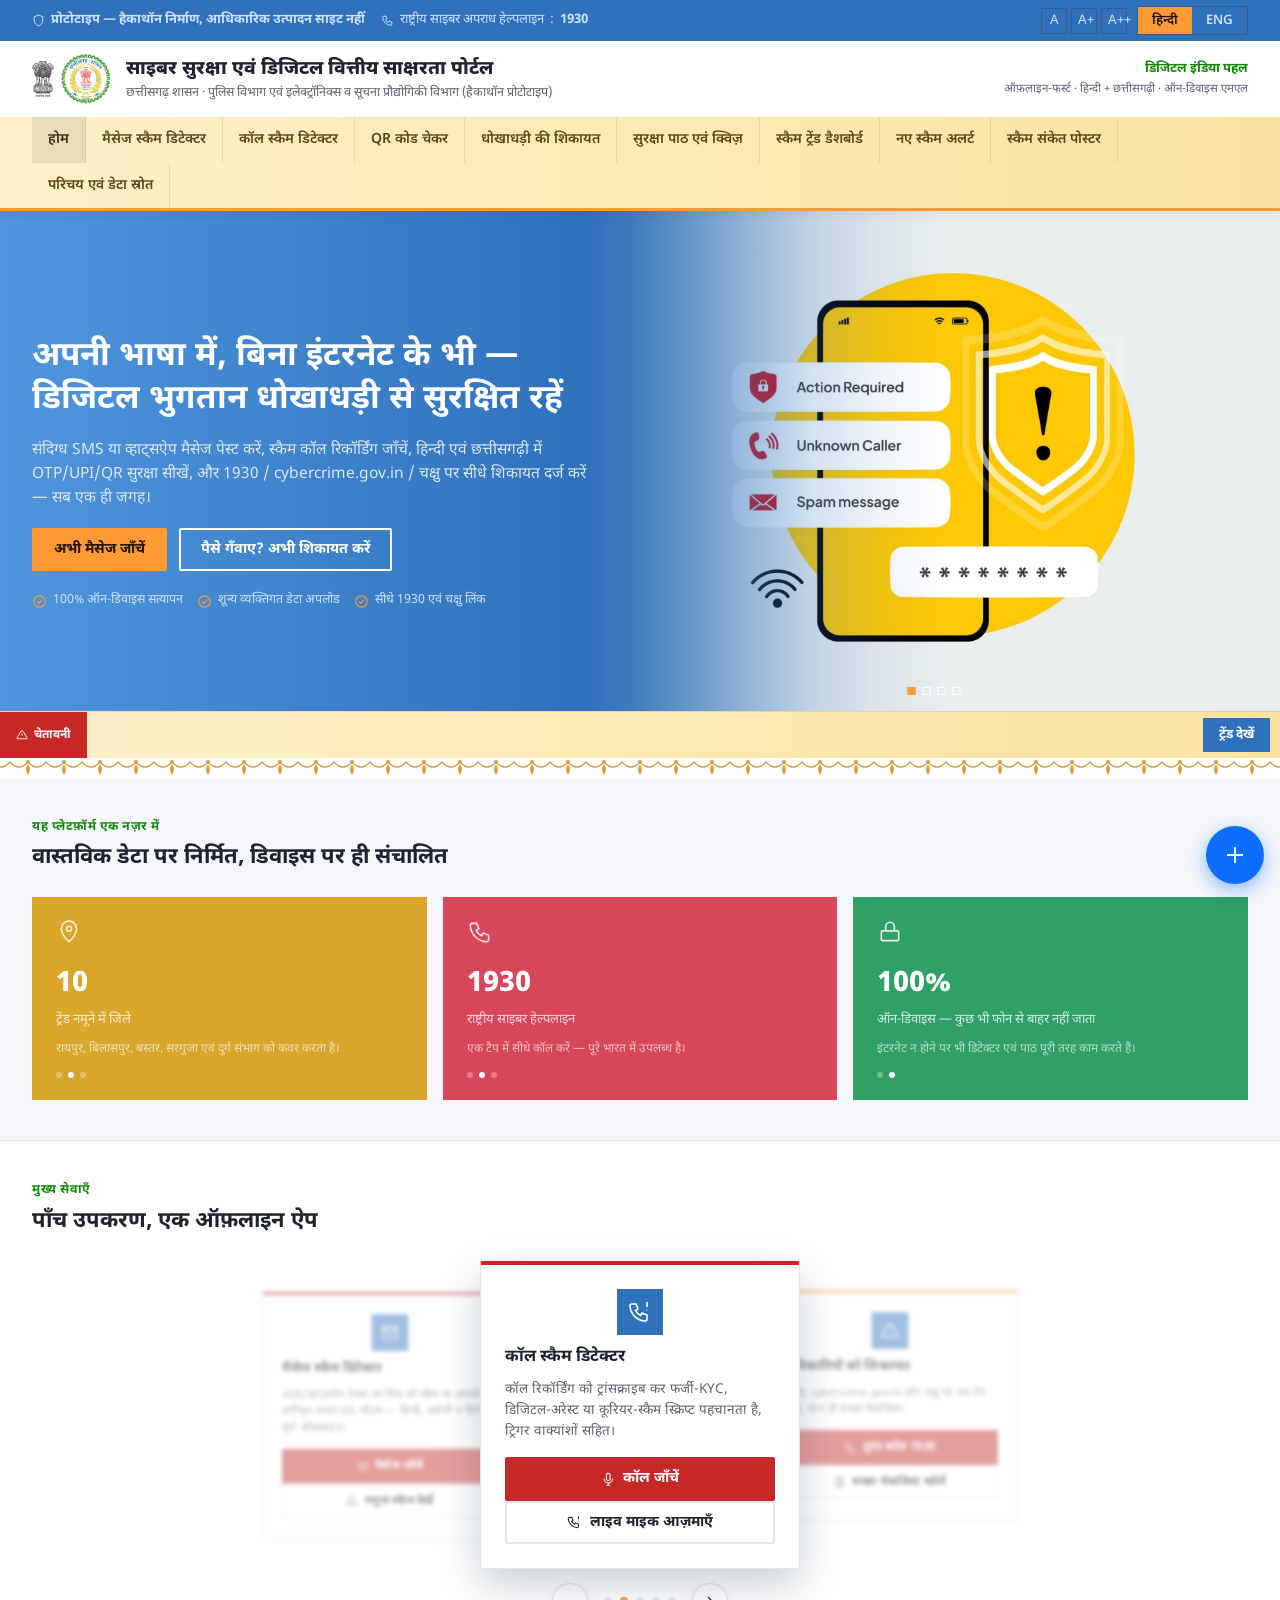
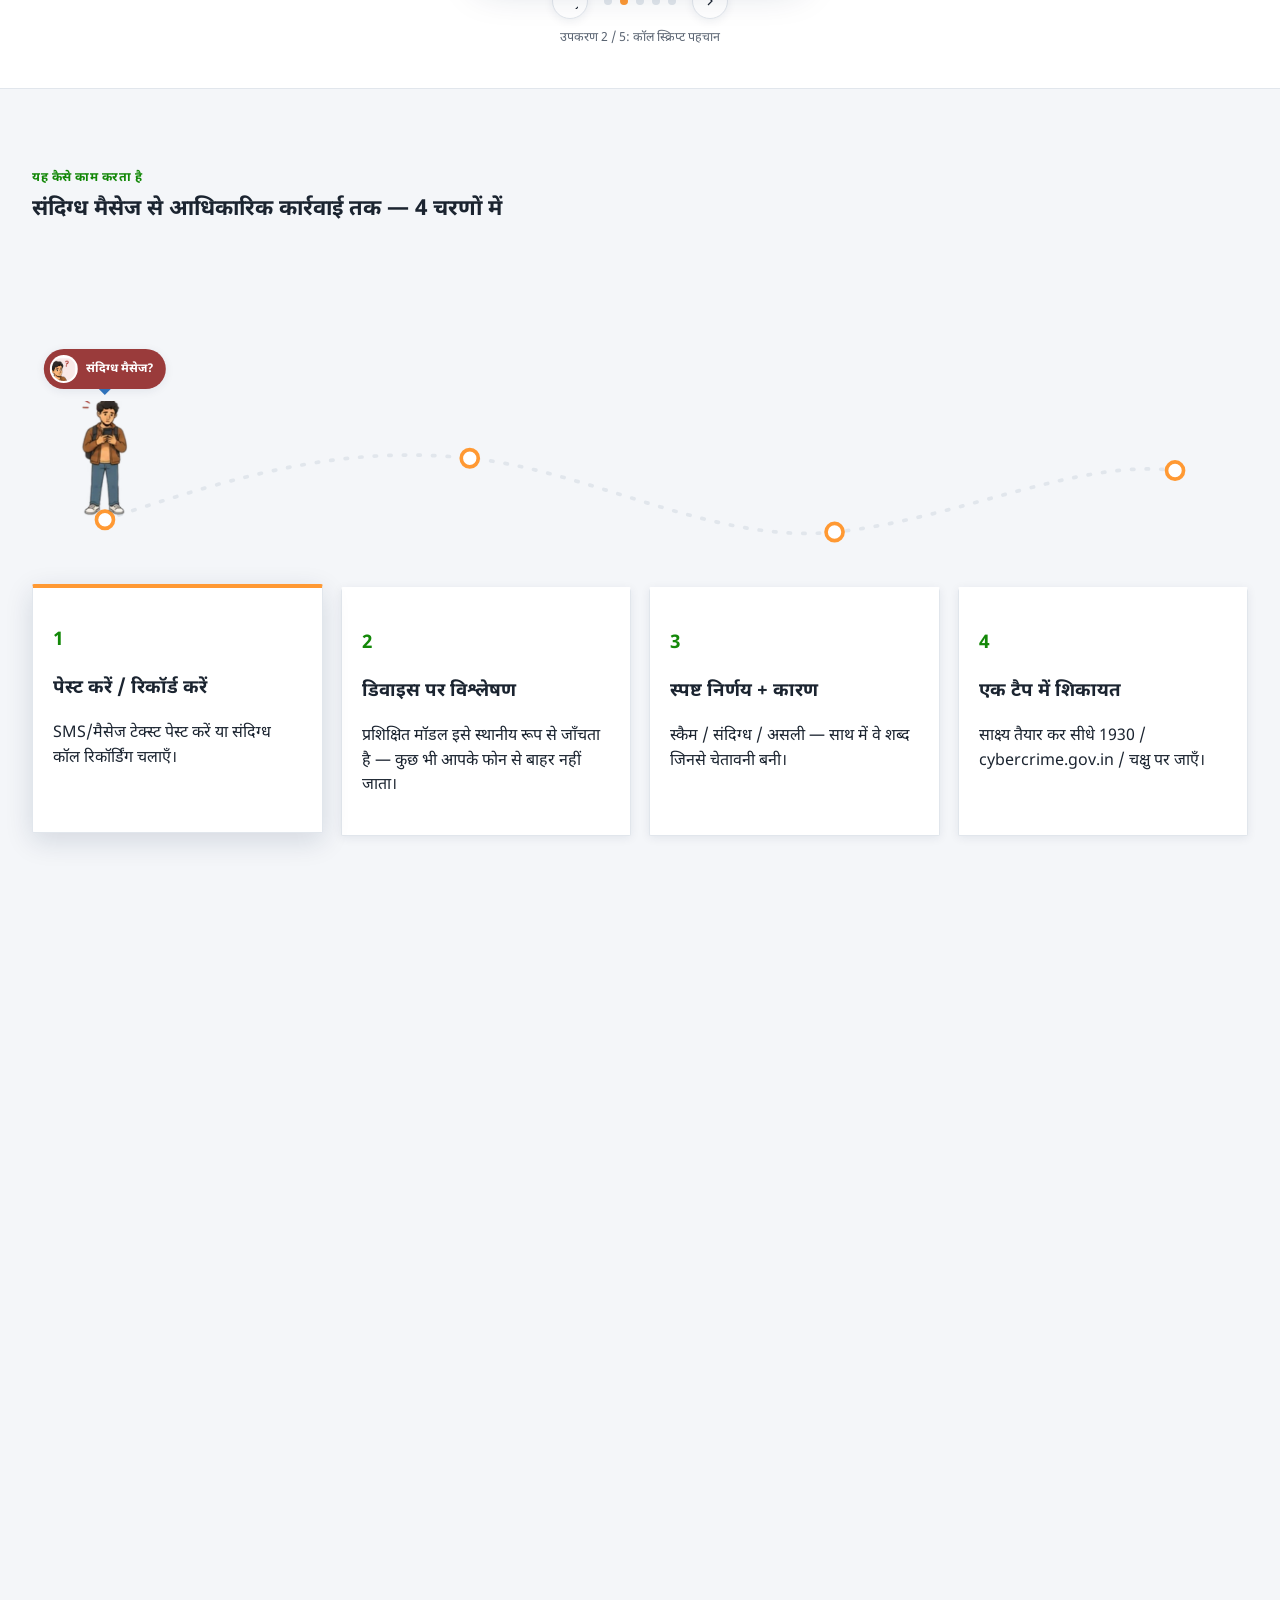
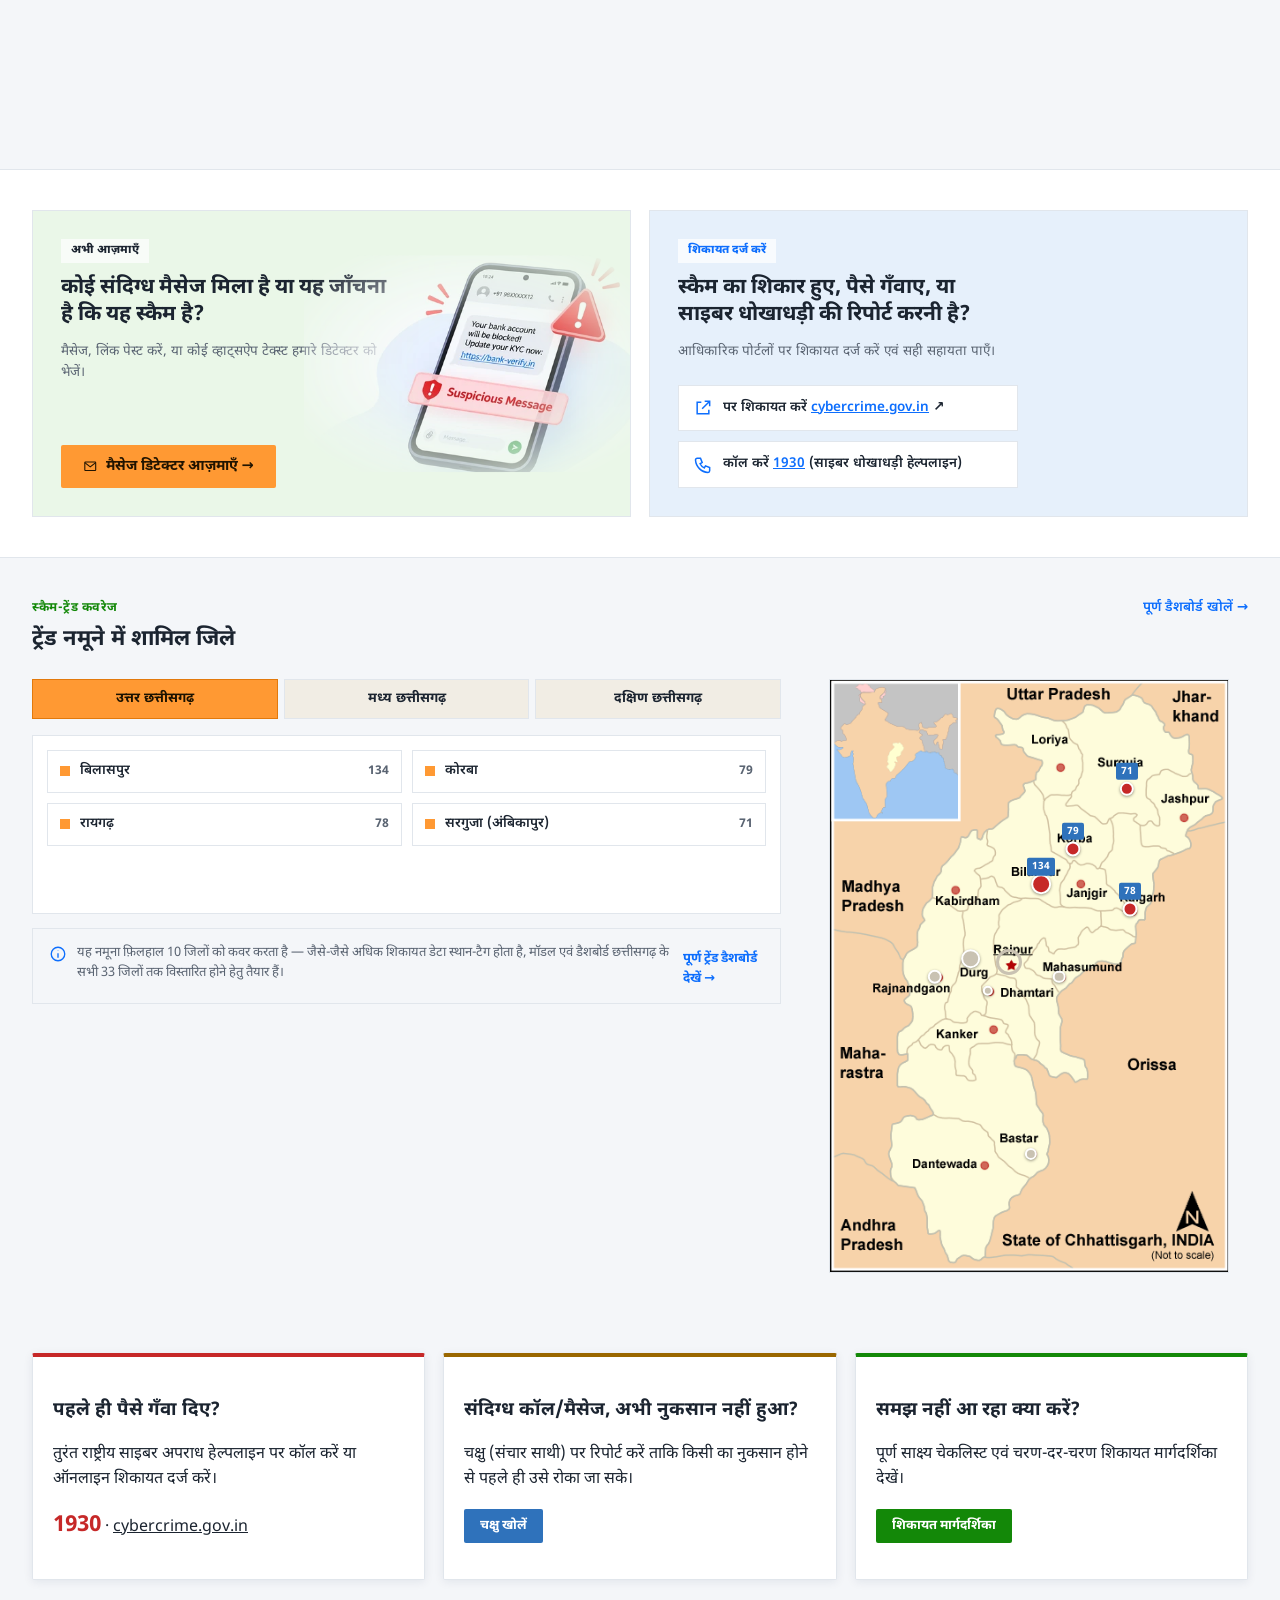
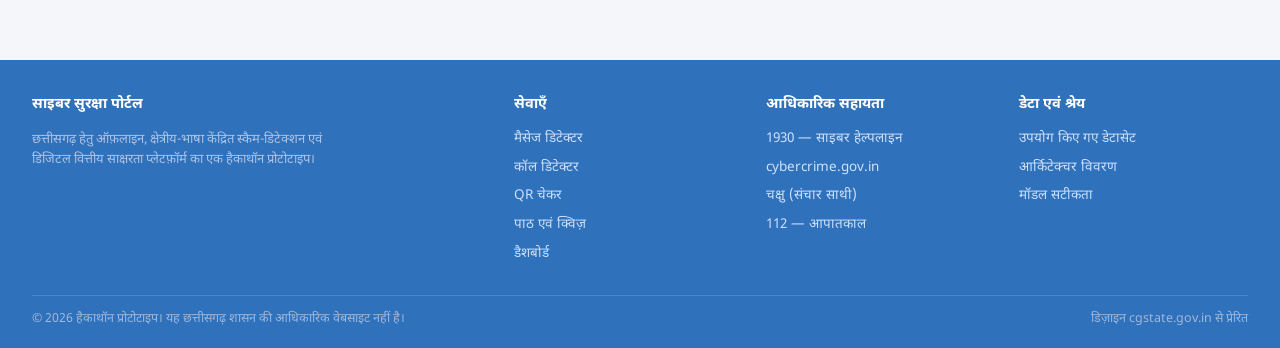
==== commit 2766b2c7: "Fix homepage walking-character animation rendering behind the sticky nav bar The character (anchored" ====
--- a/site/index.html
+++ b/site/index.html
@@ -224,12 +224,12 @@
       </div>
 
       <div class="walk-stage" id="walk-stage">
-        <svg class="walk-path" viewBox="0 0 1000 140" preserveAspectRatio="none">
-          <path d="M60,90 C180,50 260,30 360,40 C460,50 560,110 660,100 C760,90 860,40 940,50" />
-          <circle class="walk-marker" cx="60" cy="90" r="7"></circle>
-          <circle class="walk-marker" cx="360" cy="40" r="7"></circle>
-          <circle class="walk-marker" cx="660" cy="100" r="7"></circle>
-          <circle class="walk-marker" cx="940" cy="50" r="7"></circle>
+        <svg class="walk-path" viewBox="0 0 1000 260" preserveAspectRatio="none">
+          <path d="M60,220 C180,180 260,160 360,170 C460,180 560,240 660,230 C760,220 860,170 940,180" />
+          <circle class="walk-marker" cx="60" cy="220" r="7"></circle>
+          <circle class="walk-marker" cx="360" cy="170" r="7"></circle>
+          <circle class="walk-marker" cx="660" cy="230" r="7"></circle>
+          <circle class="walk-marker" cx="940" cy="180" r="7"></circle>
         </svg>
         <div class="walk-character" id="walk-character">
           <div class="walk-bubble" id="walk-bubble">
@@ -690,7 +690,12 @@
   }
   setHeaderHeight();
 
-  var WAYPOINTS = [[60,90],[360,40],[660,100],[940,50]];
+  // y-values match the SVG path's own coordinate space below (viewBox height 260) — both were
+  // shifted down together (+130 from the original 0-140 scheme) to give the character's own
+  // 118px-tall figure plus its ~40px speech bubble enough headroom above its feet that it never
+  // overflows above #walk-stage (see the CSS comment on .walk-stage for why that overflow used
+  // to render underneath the sticky site-header and look cut off).
+  var WAYPOINTS = [[60,220],[360,170],[660,230],[940,180]];
   var STEPS = [
     { body:'assets/walk-body-1.png', face:'assets/walk-face-1.png', color:'#9a3b3b',
       hi:'संदिग्ध मैसेज?', en:'Suspicious message?' },
@@ -726,7 +731,7 @@
     var pos = positionAt(progress);
     var stageW = stage.clientWidth, stageH = stage.clientHeight;
     charEl.style.left = (pos[0]/1000*stageW) + 'px';
-    charEl.style.top = (pos[1]/140*stageH) + 'px';
+    charEl.style.top = (pos[1]/260*stageH) + 'px';
 
     var stepIdx = Math.min(3, Math.floor(progress*4 + 0.0001));
     if(progress<=0) stepIdx = 0;
--- a/site/css/style.css
+++ b/site/css/style.css
@@ -538,7 +538,14 @@
    whole animation + cards stay visible until the character reaches step 4 */
 .walk-wrapper{position:relative;height:calc(100vh + 700px);}
 .walk-sticky{position:sticky;top:var(--header-h, 0px);padding:40px 0;}
-.walk-stage{position:relative;height:170px;margin-bottom:18px;}
+/* Height raised from 170px: the character is anchored by its own feet (see .walk-character's
+   translate(-50%,-100%)) and stands ~156px tall including its speech bubble, which is taller
+   than the old 170px stage at its highest waypoint — the figure's head was overflowing above
+   the stage box and getting rendered underneath the sticky site-header (z-index:100), which
+   visually cut it off ("going out of frame"). 320px gives every waypoint (see the matching
+   WAYPOINTS/path coordinates in index.html's own script, both rescaled together) comfortable
+   headroom so the full figure + bubble always stays inside this box. */
+.walk-stage{position:relative;height:320px;margin-bottom:18px;}
 .walk-path{position:absolute;inset:0;width:100%;height:100%;}
 .walk-path path{fill:none;stroke:var(--border);stroke-width:3;stroke-dasharray:2 10;stroke-linecap:round;}
 .walk-marker{fill:#fff;stroke:var(--saffron);stroke-width:3;}
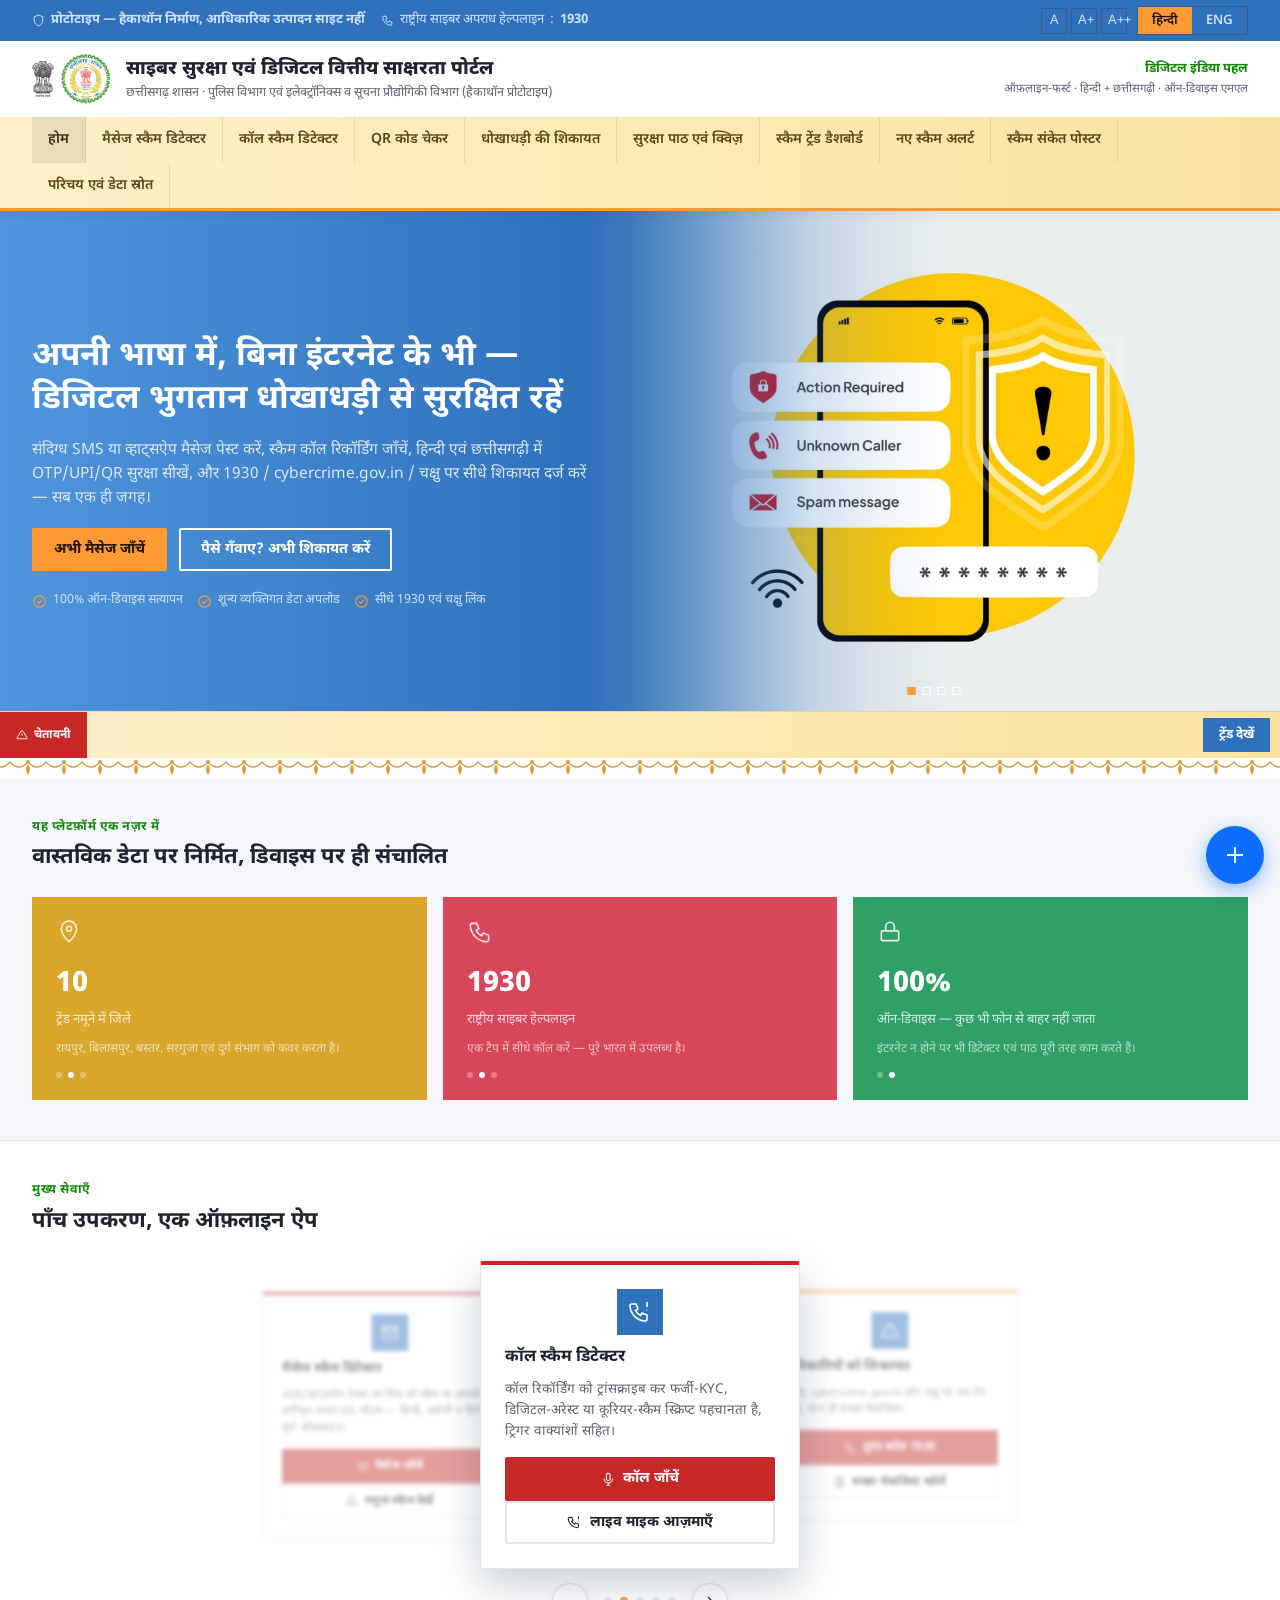
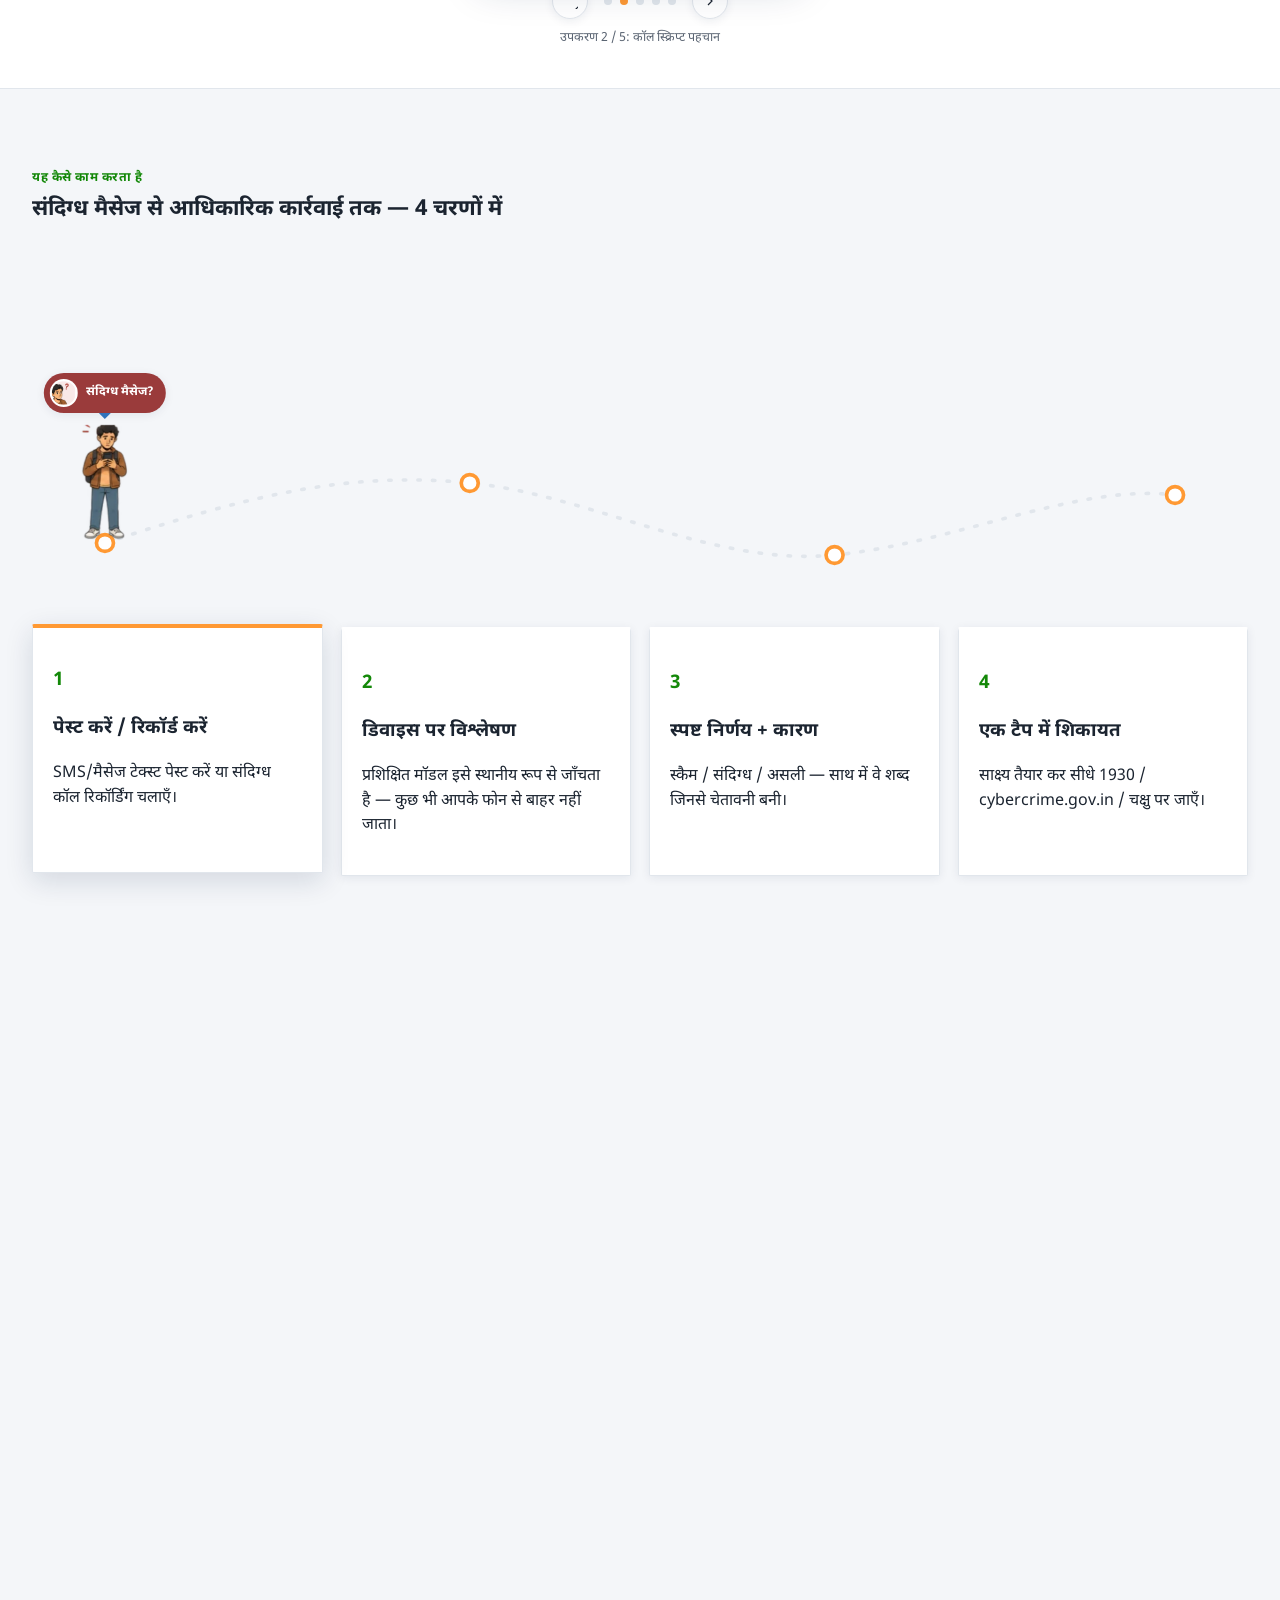
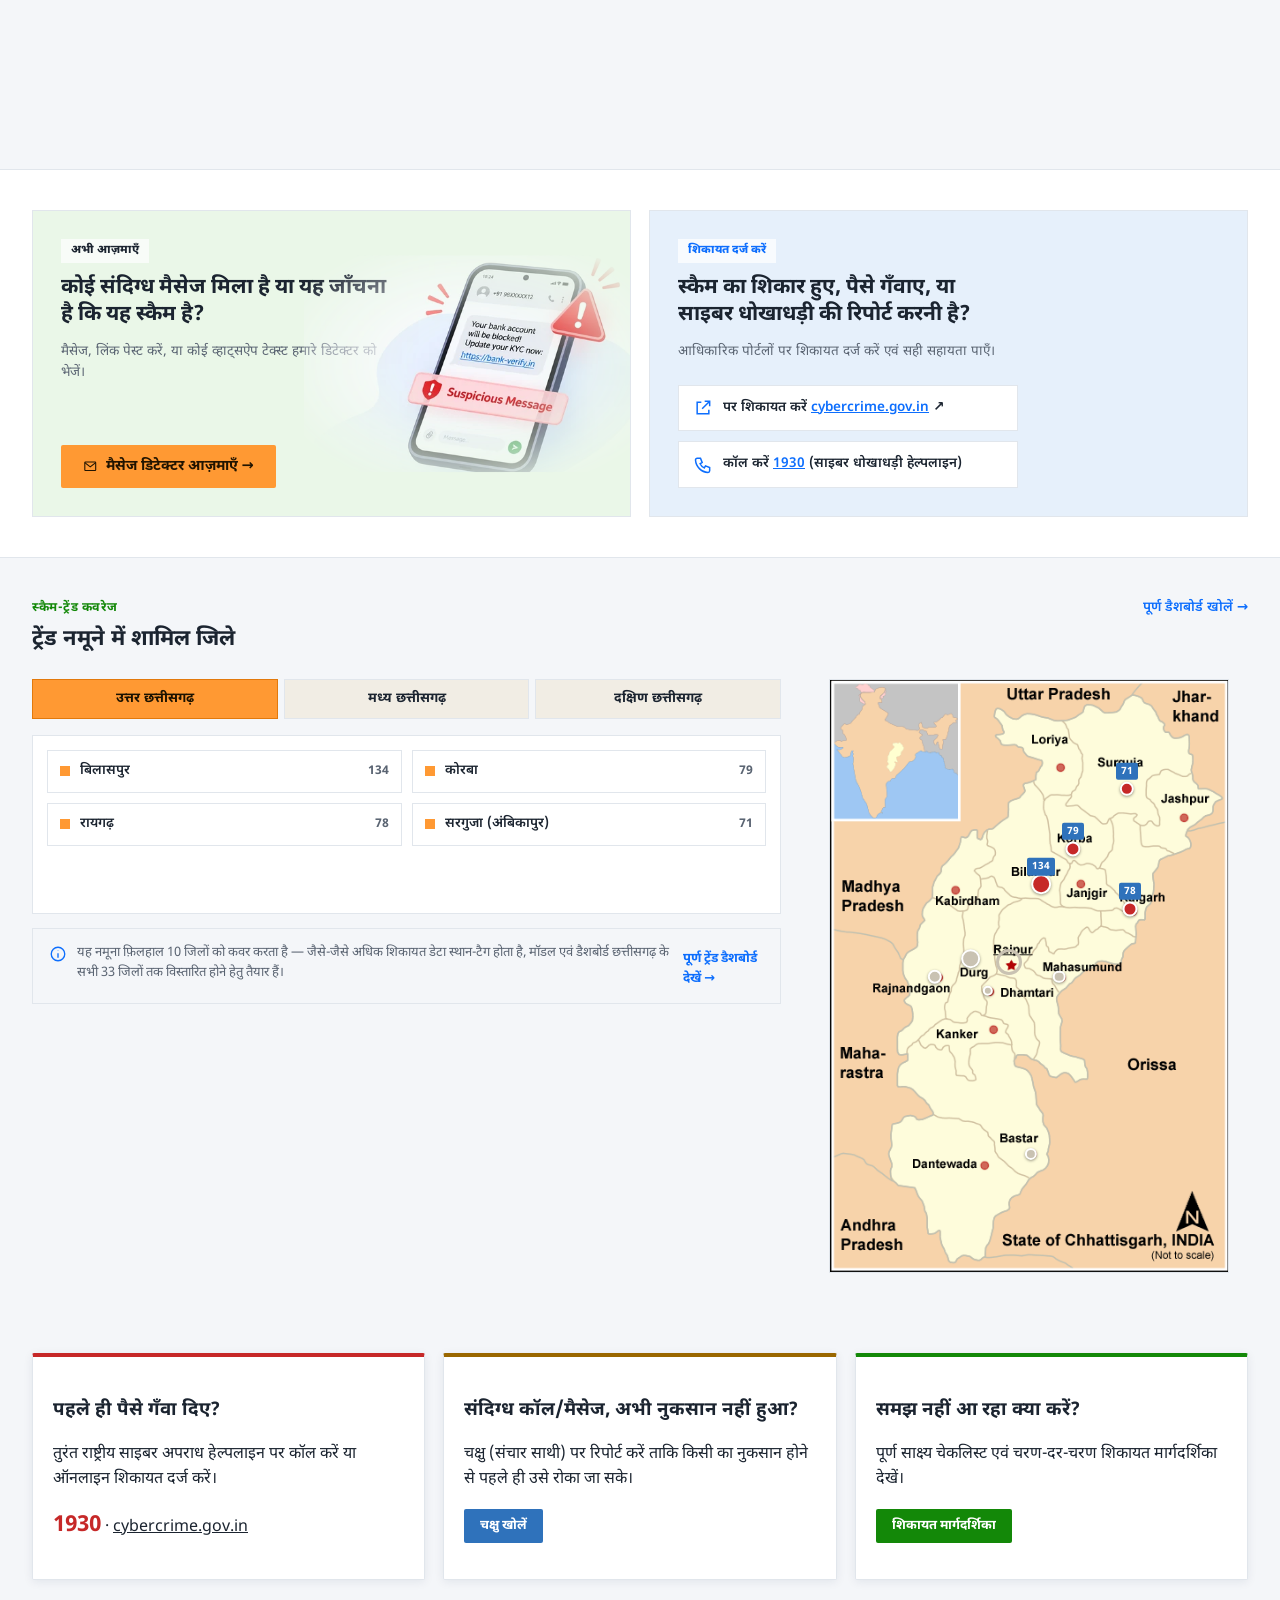
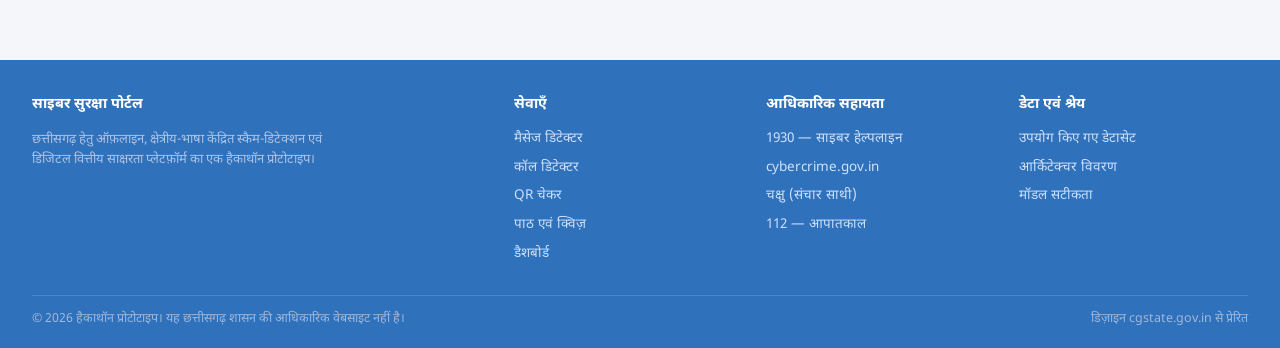
==== commit 6de43313: "Fix walking-character bubble still clipping: add style.css cache-busting + larger safety margin Root" ====
--- a/site/index.html
+++ b/site/index.html
@@ -6,7 +6,7 @@
 <title>साइबर सुरक्षा एवं डिजिटल वित्तीय साक्षरता पोर्टल | छत्तीसगढ़</title>
 <link rel="preconnect" href="https://fonts.googleapis.com">
 <link href="https://fonts.googleapis.com/css2?family=Noto+Sans+Devanagari:wght@400;500;600;700;800&family=Noto+Sans:wght@400;500;600;700;800&display=swap" rel="stylesheet">
-<link rel="stylesheet" href="css/style.css">
+<link rel="stylesheet" href="css/style.css?v=2">
 <style>/* homepage keeps its own navy shade — the lighter sky blue below is for the other pages only */
 :root{--navy:#2f72bb;--navy-light:#4f96dd;}
 </style>
@@ -224,12 +224,12 @@
       </div>
 
       <div class="walk-stage" id="walk-stage">
-        <svg class="walk-path" viewBox="0 0 1000 260" preserveAspectRatio="none">
-          <path d="M60,220 C180,180 260,160 360,170 C460,180 560,240 660,230 C760,220 860,170 940,180" />
-          <circle class="walk-marker" cx="60" cy="220" r="7"></circle>
-          <circle class="walk-marker" cx="360" cy="170" r="7"></circle>
-          <circle class="walk-marker" cx="660" cy="230" r="7"></circle>
-          <circle class="walk-marker" cx="940" cy="180" r="7"></circle>
+        <svg class="walk-path" viewBox="0 0 1000 300" preserveAspectRatio="none">
+          <path d="M60,245 C180,205 260,185 360,195 C460,205 560,265 660,255 C760,245 860,195 940,205" />
+          <circle class="walk-marker" cx="60" cy="245" r="7"></circle>
+          <circle class="walk-marker" cx="360" cy="195" r="7"></circle>
+          <circle class="walk-marker" cx="660" cy="255" r="7"></circle>
+          <circle class="walk-marker" cx="940" cy="205" r="7"></circle>
         </svg>
         <div class="walk-character" id="walk-character">
           <div class="walk-bubble" id="walk-bubble">
@@ -690,12 +690,15 @@
   }
   setHeaderHeight();
 
-  // y-values match the SVG path's own coordinate space below (viewBox height 260) — both were
-  // shifted down together (+130 from the original 0-140 scheme) to give the character's own
-  // 118px-tall figure plus its ~40px speech bubble enough headroom above its feet that it never
-  // overflows above #walk-stage (see the CSS comment on .walk-stage for why that overflow used
-  // to render underneath the sticky site-header and look cut off).
-  var WAYPOINTS = [[60,220],[360,170],[660,230],[940,180]];
+  // y-values match the SVG path's own coordinate space below (viewBox height 300) — both were
+  // shifted down together (+155 from the original 0-140 scheme) to give the character's own
+  // 118px-tall figure plus its ~40px speech bubble a verified ~64px of spare headroom above its
+  // feet, at every waypoint, so it never overflows above #walk-stage (see the CSS comment on
+  // .walk-stage for why that overflow used to render underneath the sticky site-header and look
+  // cut off). If style.css ever stops picking up a change here, check its own cache-busting
+  // query string (`?v=`) first — a stale cached stylesheet with a shorter #walk-stage than this
+  // script assumes is exactly what reproduces this same "character/bubble clipped" symptom.
+  var WAYPOINTS = [[60,245],[360,195],[660,255],[940,205]];
   var STEPS = [
     { body:'assets/walk-body-1.png', face:'assets/walk-face-1.png', color:'#9a3b3b',
       hi:'संदिग्ध मैसेज?', en:'Suspicious message?' },
@@ -731,7 +734,7 @@
     var pos = positionAt(progress);
     var stageW = stage.clientWidth, stageH = stage.clientHeight;
     charEl.style.left = (pos[0]/1000*stageW) + 'px';
-    charEl.style.top = (pos[1]/260*stageH) + 'px';
+    charEl.style.top = (pos[1]/300*stageH) + 'px';
 
     var stepIdx = Math.min(3, Math.floor(progress*4 + 0.0001));
     if(progress<=0) stepIdx = 0;
--- a/site/css/style.css
+++ b/site/css/style.css
@@ -539,13 +539,15 @@
 .walk-wrapper{position:relative;height:calc(100vh + 700px);}
 .walk-sticky{position:sticky;top:var(--header-h, 0px);padding:40px 0;}
 /* Height raised from 170px: the character is anchored by its own feet (see .walk-character's
-   translate(-50%,-100%)) and stands ~156px tall including its speech bubble, which is taller
-   than the old 170px stage at its highest waypoint — the figure's head was overflowing above
-   the stage box and getting rendered underneath the sticky site-header (z-index:100), which
-   visually cut it off ("going out of frame"). 320px gives every waypoint (see the matching
-   WAYPOINTS/path coordinates in index.html's own script, both rescaled together) comfortable
-   headroom so the full figure + bubble always stays inside this box. */
-.walk-stage{position:relative;height:320px;margin-bottom:18px;}
+   translate(-50%,-100%)) and stands ~170px tall including its speech bubble (118px figure +
+   12px gap + 40px bubble — all exact values from .walk-character/.walk-bubble below), which is
+   taller than the old 170px stage at its highest waypoint — the figure's head was overflowing
+   above the stage box and getting rendered underneath the sticky site-header (z-index:100),
+   which visually cut it off ("going out of frame"). 360px gives every waypoint (see the
+   matching WAYPOINTS/path coordinates in index.html's own script, both rescaled together) a
+   verified ~64px of spare headroom so the full figure + bubble always stays inside this box,
+   with margin to spare for any rendering variance across browsers. */
+.walk-stage{position:relative;height:360px;margin-bottom:18px;}
 .walk-path{position:absolute;inset:0;width:100%;height:100%;}
 .walk-path path{fill:none;stroke:var(--border);stroke-width:3;stroke-dasharray:2 10;stroke-linecap:round;}
 .walk-marker{fill:#fff;stroke:var(--saffron);stroke-width:3;}
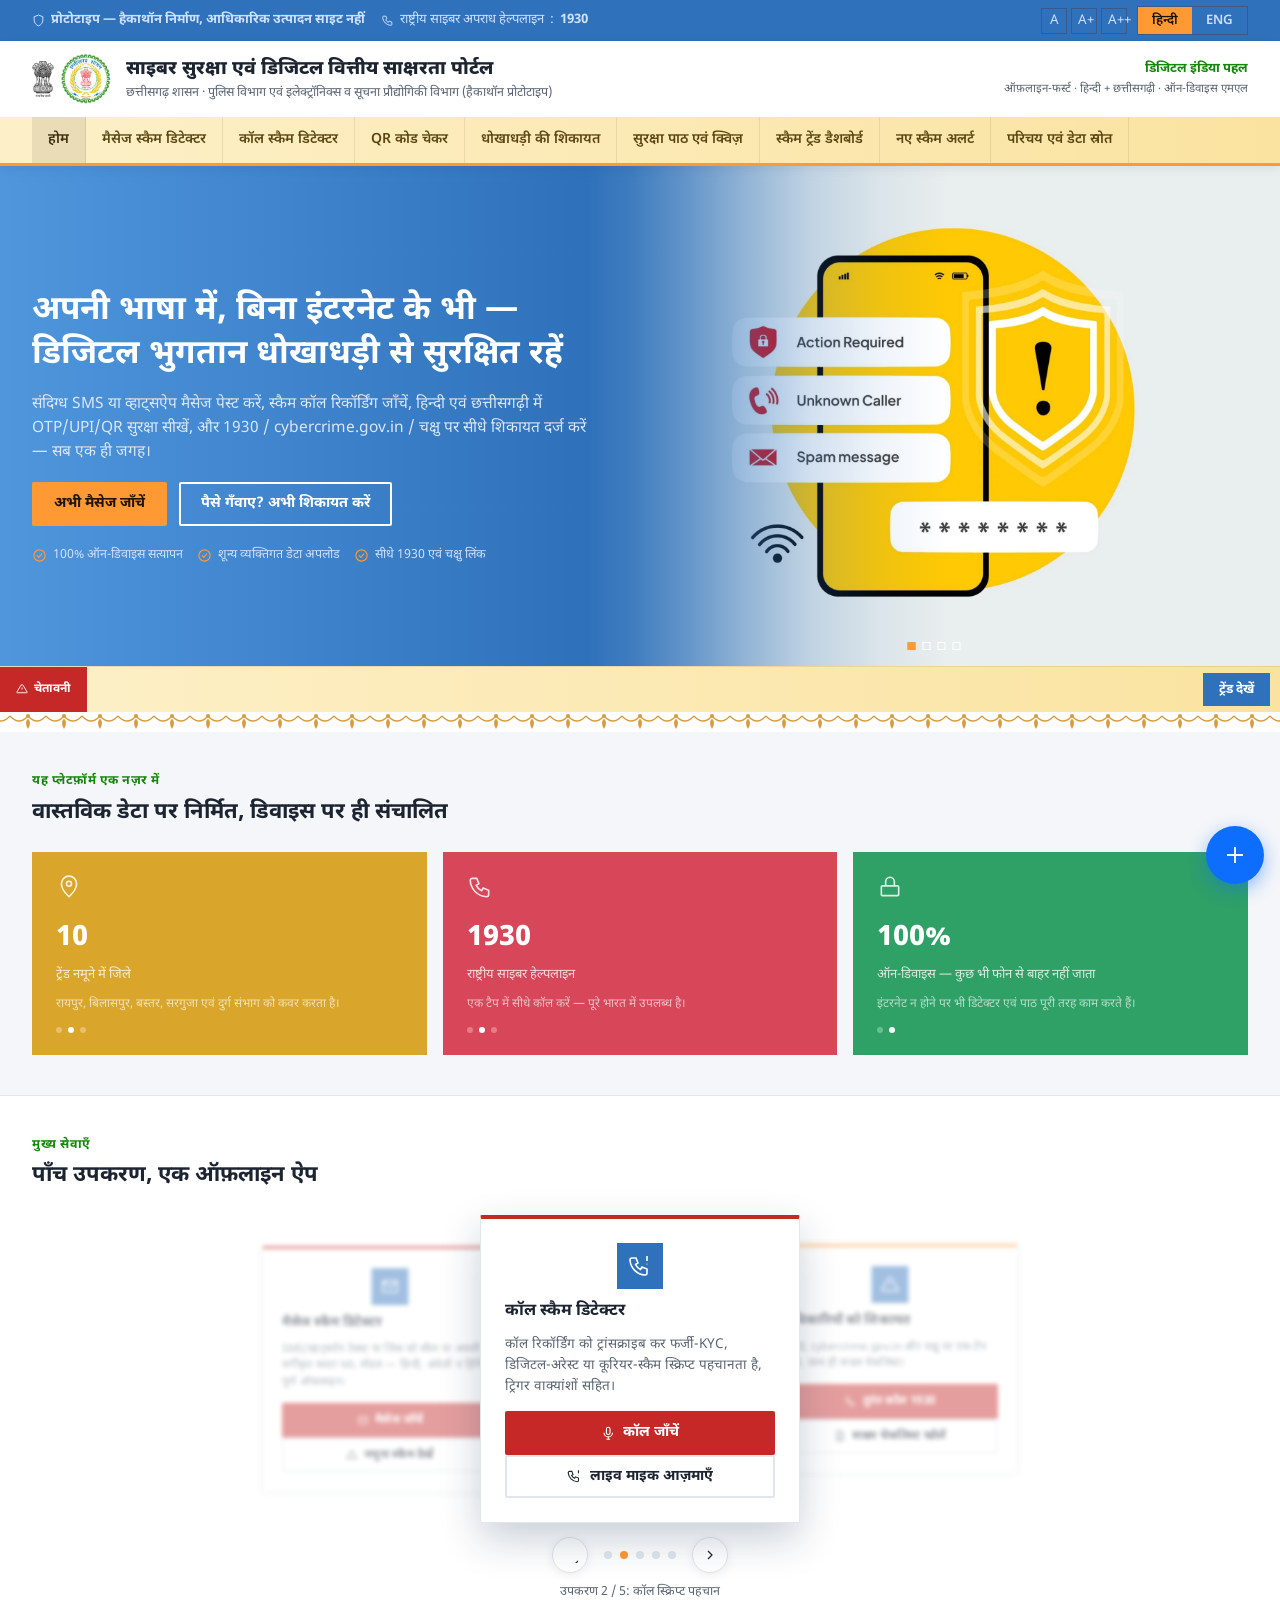
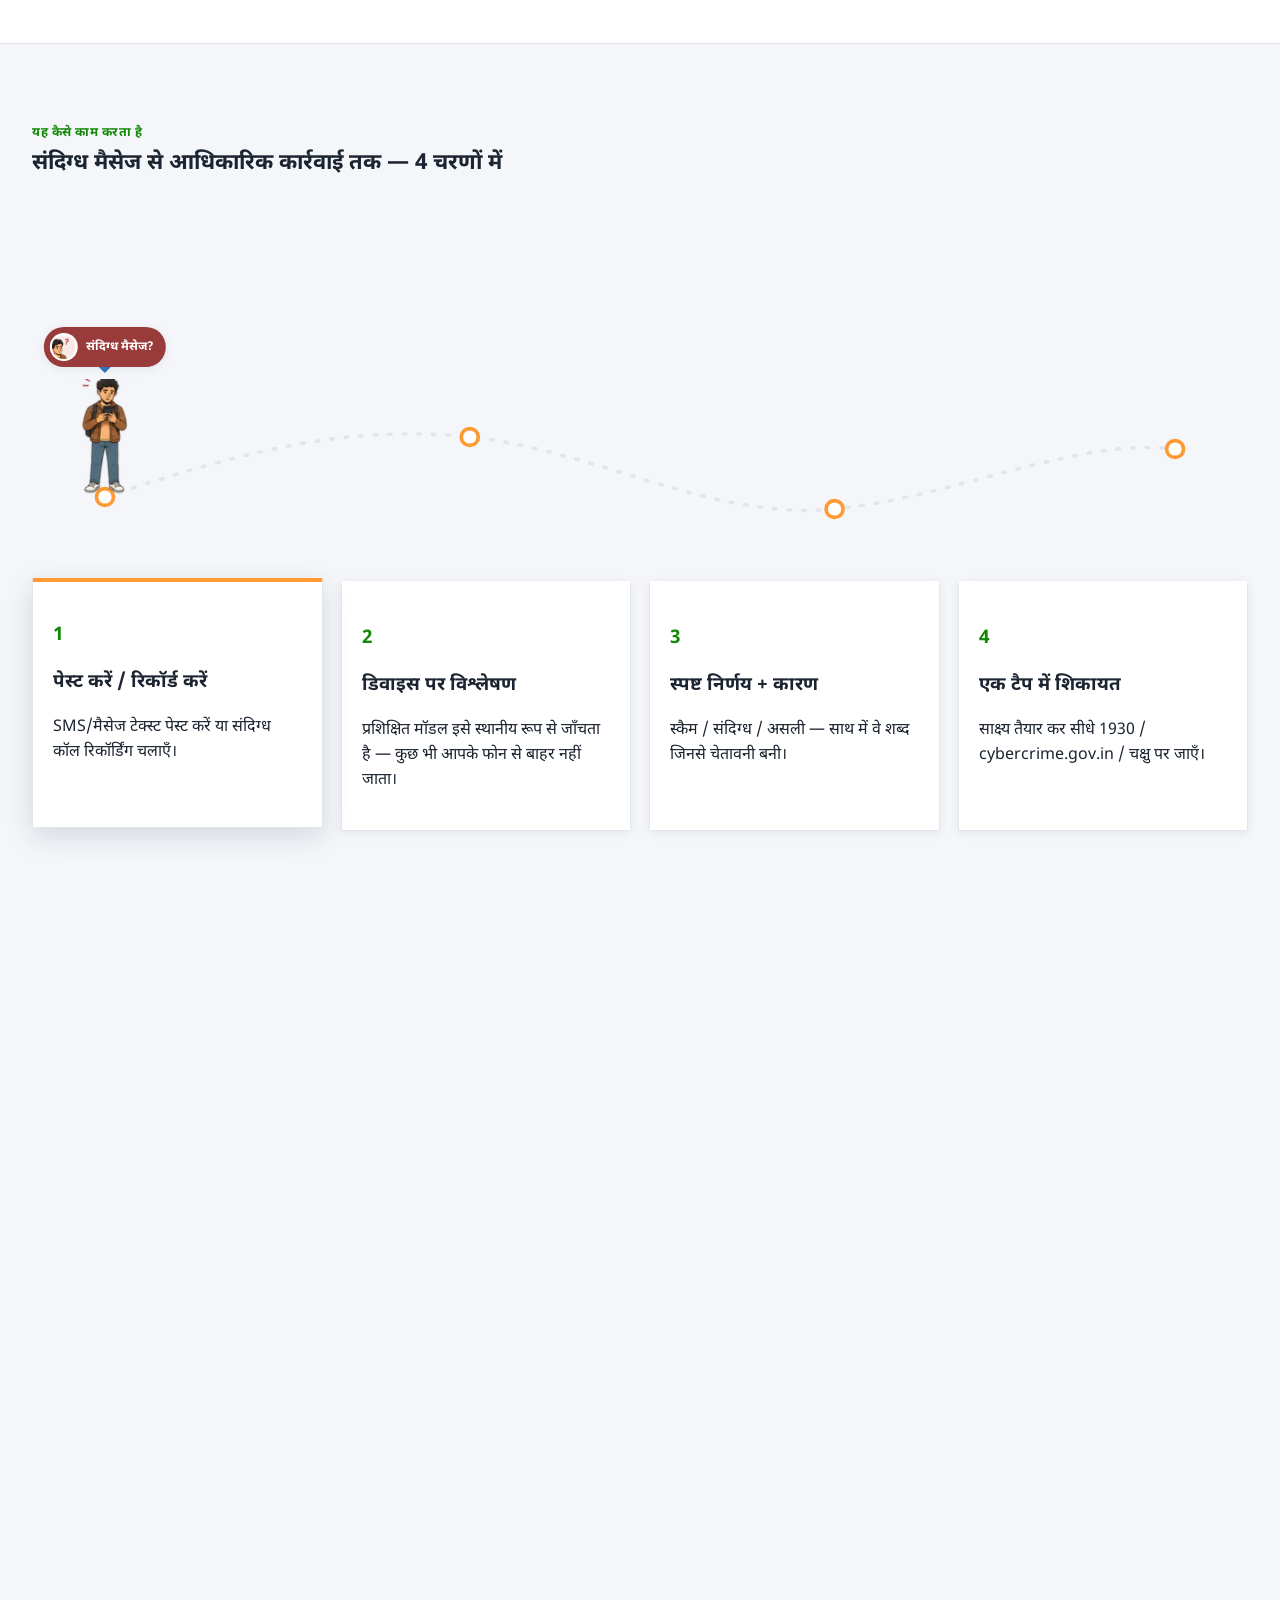
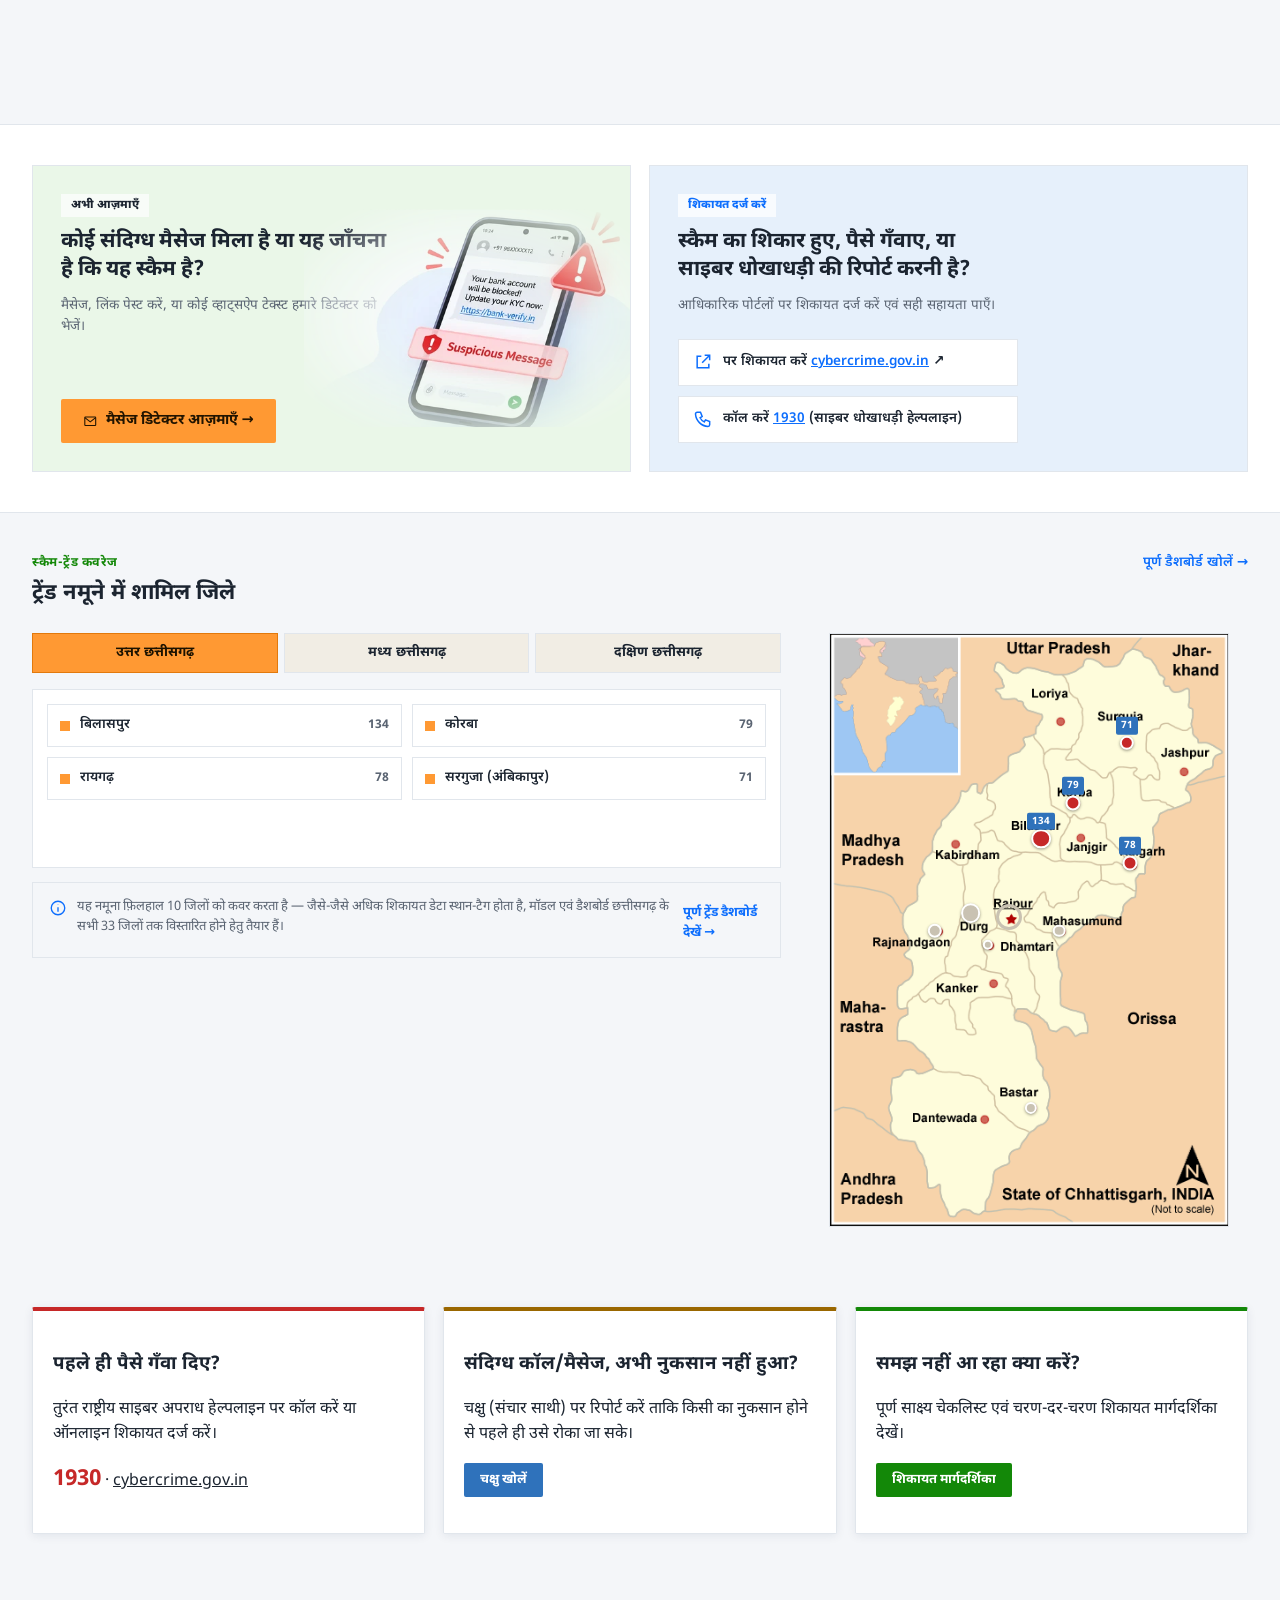
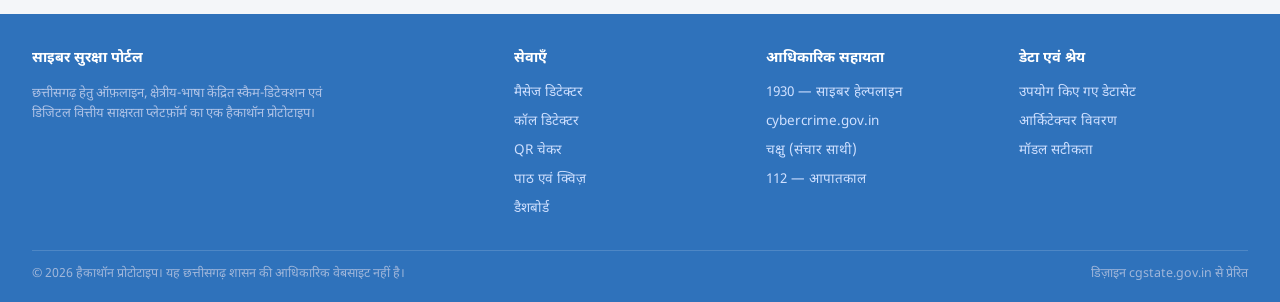
==== commit 02e965a1: "Remove Scam Signs Poster from the main nav bar, keep it only in Quick Links The 9-item nav wrapped t" ====
--- a/site/index.html
+++ b/site/index.html
@@ -63,7 +63,6 @@
         <li><a href="pages/learn.html" data-en="Safety Lessons &amp; Quiz">सुरक्षा पाठ एवं क्विज़</a></li>
         <li><a href="pages/dashboard.html" data-en="Scam Trend Dashboard">स्कैम ट्रेंड डैशबोर्ड</a></li>
         <li><a href="pages/officials.html" data-en="New-Scam Alerts">नए स्कैम अलर्ट</a></li>
-        <li><a href="pages/poster.html" data-en="Scam Signs Poster">स्कैम संकेत पोस्टर</a></li>
         <li><a href="pages/about.html" data-en="About &amp; Data Sources">परिचय एवं डेटा स्रोत</a></li>
       </ul>
     </div>
